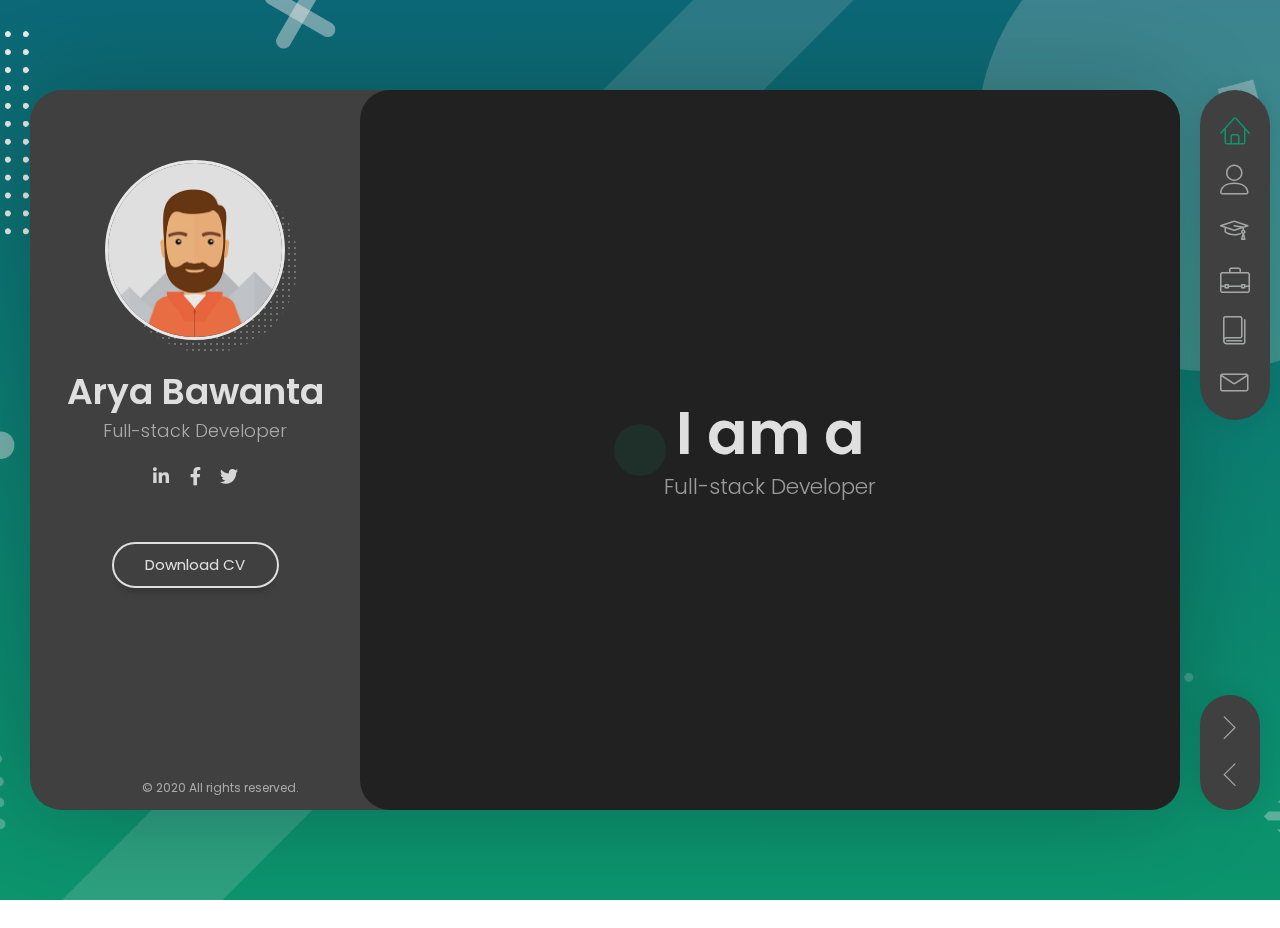
==== index.html @ 4e13429b "Initialize" ====
<!DOCTYPE html>
<html lang="en" class="no-js">
  <head>
    <meta charset="UTF-8" />
    <meta http-equiv="X-UA-Compatible" content="IE=edge"> 
    <title>I Gusti Ngurah Arya Bawanta</title>
    <meta name="viewport" content="width=device-width, initial-scale=1, maximum-scale=1" />
    <meta name="description" content="I Gusti Ngurah Arya Bawanta" />
    <meta name="keywords" content="vcard, resposnive, retina, resume, jquery, css3, bootstrap, Material CV, portfolio" />
    <meta name="author" content="lmpixels" />
    <link rel="shortcut icon" href="favicon.ico">


    <link rel="stylesheet" href="css/reset.css" type="text/css">
    <link rel="stylesheet" href="css/bootstrap-grid.min.css" type="text/css">
    <link rel="stylesheet" href="css/animations.css" type="text/css">
    <link rel="stylesheet" href="css/perfect-scrollbar.css" type="text/css">
    <link rel="stylesheet" href="css/owl.carousel.css" type="text/css">
    <link rel="stylesheet" href="css/magnific-popup.css" type="text/css">
    <link rel="stylesheet" href="css/main.css" type="text/css">
  </head>

  <body>
    <!-- Animated Background -->
    <div class="lm-animated-bg" style="background-image: url(img/main_bg.png);"></div>
    <!-- /Animated Background -->

    <!-- Loading animation -->
    <div class="preloader">
      <div class="preloader-animation">
        <div class="preloader-spinner">
        </div>
      </div>
    </div>
    <!-- /Loading animation -->

    <div class="page">
      <div class="page-content">

          <header id="site_header" class="header mobile-menu-hide">
            <div class="header-content">
              <div class="header-photo">
                <img src="img/main_photo.jpg" alt="Arya Bawanta">
              </div>
              <div class="header-titles">
                <h2>Arya Bawanta</h2>
                <h4>Full-stack Developer</h4>
              </div>
            </div>

            <ul class="main-menu">
              <li class="active">
                <a href="#home" class="nav-anim">
                  <span class="menu-icon lnr lnr-home"></span>
                  <span class="link-text">Home</span>
                </a>
              </li>
              <li>
                <a href="#about-me" class="nav-anim">
                  <span class="menu-icon lnr lnr-user"></span>
                  <span class="link-text">About Me</span>
                </a>
              </li>
              <li>
                <a href="#resume" class="nav-anim">
                  <span class="menu-icon lnr lnr-graduation-hat"></span>
                  <span class="link-text">Resume</span>
                </a>
              </li>
              <li>
                <a href="#portfolio" class="nav-anim">
                  <span class="menu-icon lnr lnr-briefcase"></span>
                  <span class="link-text">Portfolio</span>
                </a>
              </li>
              <li>
                <a href="#blog" class="nav-anim">
                  <span class="menu-icon lnr lnr-book"></span>
                  <span class="link-text">Blog</span>
                </a>
              </li>
              <li>
                <a href="#contact" class="nav-anim">
                  <span class="menu-icon lnr lnr-envelope"></span>
                  <span class="link-text">Contact</span>
                </a>
              </li>
            </ul>

            <div class="social-links">
              <ul>
                <li><a href="#" target="_blank"><i class="fab fa-linkedin-in"></i></a></li>
                <li><a href="#" target="_blank"><i class="fab fa-facebook-f"></i></a></li>
                <li><a href="#" target="_blank"><i class="fab fa-twitter"></i></a></li>
              </ul>
            </div>

            <div class="header-buttons">
              <a href="#" target="_blank" class="btn btn-primary">Download CV</a>
            </div>

            <div class="copyrights">© 2020 All rights reserved.</div>
          </header>

          <!-- Mobile Navigation -->
          <div class="menu-toggle">
            <span></span>
            <span></span>
            <span></span>
          </div>
          <!-- End Mobile Navigation -->

          <!-- Arrows Nav -->
          <div class="lmpixels-arrows-nav">
            <div class="lmpixels-arrow-right"><i class="lnr lnr-chevron-right"></i></div>
            <div class="lmpixels-arrow-left"><i class="lnr lnr-chevron-left"></i></div>
          </div>
          <!-- End Arrows Nav -->

          <div class="content-area">
            <div class="animated-sections">
              <!-- Home Subpage -->
              <section data-id="home" class="animated-section start-page">
                <div class="section-content vcentered">

                    <div class="row">
                      <div class="col-sm-12 col-md-12 col-lg-12">
                        <div class="title-block">
                          <h2>I am a</h2>
                          <div class="owl-carousel text-rotation">  
                            <div class="item">
                              <div class="sp-subtitle">Full-stack Developer</div>
                            </div>      
                            <div class="item">
                              <div class="sp-subtitle">Backend developer</div>
                            </div>
                            <div class="item">
                              <div class="sp-subtitle">Frontend developer</div>
                            </div>
                          </div>
                        </div>
                      </div>
                    </div>

                </div>
              </section>
              <!-- End of Home Subpage -->

              <!-- About Me Subpage -->
              <section data-id="about-me" class="animated-section">
                <div class="section-content">
                  <div class="page-title">
                    <h2>About <span>Me</span></h2>
                  </div>

                  <!-- Personal Information -->
                  <div class="row">
                    <div class="col-xs-12 col-sm-7">
                      <p>I'm the founder of an Indonesia-based software agency, where I lead a team of talented Website developer, iOS app developer and Android app developer. I take a flexible problem-solving approach to every project, and I'm confident that my experience and expertise can help us create a functional and visually appealing design for your website or app.</p>
                    </div>

                    <div class="col-xs-12 col-sm-5">
                      <div class="info-list">
                        <ul>
                          <li>
                            <span class="title">Age</span>
                            <span class="value">28</span>
                          </li>

                          <li>
                            <span class="title">Residence</span>
                            <span class="value">Bali, Indonesia</span>
                          </li>

                          <li>
                            <span class="title">E-mail</span>
                            <span class="value">arya.bawanta@gmail.com</span>
                          </li>

                          <li>
                            <span class="title">Phone</span>
                            <span class="value">+62-821-4079-7362</span>
                          </li>
                        </ul>
                      </div>
                    </div>
                  </div>
                  <!-- End of Personal Information -->

                  <div class="white-space-50"></div>

                  <!-- Services -->
                  <div class="row">
                    <div class="col-xs-12 col-sm-12">
                      <div class="block-title">
                        <h3>What <span>I Do</span></h3>
                      </div>
                    </div>
                  </div>

                  <div class="row">
                    <div class="col-xs-12 col-sm-6">
                      <div class="col-inner">
                        <div class="info-list-w-icon">
                          <div class="info-block-w-icon">
                            <div class="ci-icon">
                              <i class="lnr lnr-laptop-phone"></i>
                            </div><div class="ci-text">
                              <h4>Front-end Development</h4>
                              <p>I design website based on UI/UX standard, using modern design principles and will develop the design using modern javascript frameworks such as React and Vue js.</p>
                            </div>
                          </div>
                          <div class="info-block-w-icon">
                            <div class="ci-icon">
                              <i class="lnr lnr-database"></i>
                            </div>
                            <div class="ci-text">
                              <h4>Back-end Development</h4>
                              <p>I do back-end development such as design and implementing database, creating and integrating API, handle file uploads and many more!</p>
                            </div>
                          </div>
                        </div>
                      </div>
                    </div>

                    <div class="col-xs-12 col-sm-6">
                      <div class="col-inner">
                        <div class="info-list-w-icon">
                          <div class="info-block-w-icon">
                            <div class="ci-icon">
                              <i class="lnr lnr-layers"></i>
                            </div><div class="ci-text">
                              <h4>Project Management</h4>
                              <p>I managed a team of developers which can consist of 3-5 people to make the project run successfully. Some works that I do are creating and managing tasks, testing and make sure the project on the right track.</p>
                            </div>
                          </div>
                          <div class="info-block-w-icon">
                            <div class="ci-icon">
                              <i class="lnr lnr-page-break"></i>
                            </div>
                            <div class="ci-text">
                              <h4>API Integration</h4>
                              <p>I integrate third-party services including payment gateway, storage services, messaging and ticketing services.</p>
                            </div>
                          </div>
                        </div>
                      </div>
                    </div>
                  </div>
                  <!-- End of Services -->

                  <div class="white-space-30"></div>

                  <!-- Testimonials -->
                  <div class="row">
                    <div class="col-xs-12 col-sm-12">
                      <div class="block-title">
                        <h3>Testimonials</h3>
                      </div>
                    </div>
                  </div>

                  <div class="row">
                    <div class="col-xs-12 col-sm-12">
                      <div class="testimonials owl-carousel">
                        <!-- Testimonial 1 -->
                        <div class="testimonial">
                          <div class="img">
                            <img src="img/testimonials/testimonial-1.jpg" alt="Arya Bawanta">
                          </div>
                          <div class="text">
                            <p>Arya understood the brief quickly and delivered what was needed in an economically efficient manner. He was fast, accurate and understanding where I wasn't very clear. Thanks for the great work Arya, I'll be working with you again soon.</p>
                          </div>

                          <div class="author-info">
                            <h4 class="author">Andre J.</h4>
                            <h5 class="company">Fantastic Point of Sales</h5>
                            <div class="icon">
                              <i class="fas fa-quote-right"></i>
                            </div>
                          </div>
                        </div>
                        <!-- End of Testimonial 1 -->

                        <!-- Testimonial 2 -->
                        <div class="testimonial">
                          <div class="img">
                            <img src="img/testimonials/testimonial-2.jpg" alt="Arya Bawanta">
                          </div>
                          <div class="text">
                            <p>Been working with Arya for 2+ years. He is by far one of the best frontend contractor I've hired. He is not afraid to learn and pick up new tools and even branched out into mobile development involving complicated BLE features when it was not his comfort zone.

                              10/10 would hire again.</p>
                          </div>

                          <div class="author-info">
                            <h4 class="author">Douglas S</h4>
                            <h5 class="company">Parkizio Technology LTD</h5>
                            <div class="icon">
                              <i class="fas fa-quote-right"></i>
                            </div>
                          </div>
                        </div>
                        <!-- End of Testimonial 2 -->

                        <!-- Testimonial 3 -->
                        <div class="testimonial">
                          <div class="img">
                            <img src="img/testimonials/testimonial-3.jpg" alt="Arya Bawanta">
                          </div>
                          <div class="text">
                            <p>Arya communicated professionally and adhered to changes promptly.</p>
                          </div>

                          <div class="author-info">
                            <h4 class="author">Sione F</h4>
                            <h5 class="company">NBA Fantasy</h5>
                            <div class="icon">
                              <i class="fas fa-quote-right"></i>
                            </div>
                          </div>
                        </div>
                        <!-- End of Testimonial 3 -->

                        <div class="testimonial">
                          <div class="img">
                            <img src="img/testimonials/testimonial-3.jpg" alt="Arya Bawanta">
                          </div>
                          <div class="text">
                            <p>Arya was a really good communicator. Step by step he asked for my approvals so that we didn't need to back track. This was his first time working on Squarespace and I would have never known he never used it before. He is a fast learner. I even met Arya in person, in Bali, so I can tell you that also as a person, he is a great guy as well.</p>
                          </div>

                          <div class="author-info">
                            <h4 class="author">Sarah P</h4>
                            <h5 class="company"></h5>
                            <div class="icon">
                              <i class="fas fa-quote-right"></i>
                            </div>
                          </div>
                        </div>
                      </div>
                    </div>
                  </div>
                  <!-- End of Testimonials -->

                  <div class="white-space-50"></div>

                  <!-- Clients -->
                  <!-- <div class="row">
                    <div class="col-xs-12 col-sm-12">
                      <div class="block-title">
                        <h3>Cilents</h3>
                      </div>
                    </div>
                  </div>

                  <div class="row">
                    <div class="col-xs-12 col-sm-12">
                      <div class="clients owl-carousel">
                        
                        <div class="client-block">
                          <a href="#" target="_blank" title="Logo">
                            <img src="img/clients/client-1.png" alt="Logo">
                          </a>
                        </div>

                        <div class="client-block">
                          <a href="#" target="_blank" title="Logo">
                            <img src="img/clients/client-2.png" alt="Logo">
                          </a>
                        </div>

                        <div class="client-block">
                          <a href="#" target="_blank" title="Logo">
                            <img src="img/clients/client-3.png" alt="Logo">
                          </a>
                        </div>

                        <div class="client-block">
                          <a href="#" target="_blank" title="Logo">
                            <img src="img/clients/client-4.png" alt="Logo">
                          </a>
                        </div>

                        <div class="client-block">
                          <a href="#" target="_blank" title="Logo">
                            <img src="img/clients/client-5.png" alt="Logo">
                          </a>
                        </div>

                        <div class="client-block">
                          <a href="#" target="_blank" title="Logo">
                            <img src="img/clients/client-6.png" alt="Logo">
                          </a>
                        </div>

                        <div class="client-block">
                          <a href="#" target="_blank" title="Logo">
                            <img src="img/clients/client-7.png" alt="Logo">
                          </a>
                        </div>
  
                      </div>
                    </div>
                  </div>

                  <div class="white-space-50"></div> -->
                  <!-- End of Clients -->

                  <!-- Pricing -->
                  <div class="row">
                    <div class="col-xs-12 col-sm-12">

                      <div class="block-title">
                        <h3>Rate</h3>
                      </div>
                    </div>
                  </div>

                  <div class="row">
                    <div class=" col-xs-12 col-sm-12 ">
                      <div class="fw-pricing clearfix row">
                        
                        <div class="fw-package-wrap col-md-6 ">
                          <div class="fw-package">
                            <div class="fw-heading-row">
                              <span>Hourly</span>
                            </div>
                            
                            <div class="fw-pricing-row">
                              <span>$35</span>
                              <small>per hour</small>
                            </div>
                          </div>
                        </div>
     
                        <div class="fw-package-wrap col-md-6 highlight-col ">
                          <div class="fw-package">
                            <div class="fw-heading-row">
                              <span>Weekly</span>
                            </div>
                            
                            <div class="fw-pricing-row">
                              <span>$1,000</span>
                              <small>per week</small>
                            </div>
                          </div>
                        </div>

                      </div>
                    </div>
                  </div>
                  <!-- End of Pricing -->

                  <div class="white-space-50"></div>

                  <!-- Fun Facts -->
                  <div class="row">
                    <div class="col-xs-12 col-sm-12">

                      <div class="block-title">
                        <h3>Fun <span>Facts</span></h3>
                      </div>
                    </div>
                  </div>

                  <div class="row">
                    <div class="col-xs-12 col-sm-4">
                      <div class="fun-fact gray-default">
                        <i class="lnr lnr-heart"></i>
                        <h4>Happy Clients</h4>
                        <span class="fun-fact-block-value">50+</span>
                        <span class="fun-fact-block-text"></span>
                      </div>
                    </div>

                    <div class="col-xs-12 col-sm-4">
                      <div class="fun-fact gray-default">
                        <i class="lnr lnr-clock"></i>
                        <h4>Working Hours</h4>
                        <span class="fun-fact-block-value">2500+</span>
                        <span class="fun-fact-block-text"></span>
                      </div>
                    </div>

                    <div class="col-xs-12 col-sm-4 ">
                      <div class="fun-fact gray-default">
                        <i class="lnr lnr-star"></i>
                        <h4>Awards Won</h4>
                        <span class="fun-fact-block-value">1</span>
                        <span class="fun-fact-block-text"></span>
                      </div>
                    </div>
                  </div>
                  <!-- End of Fun Facts -->

                </div>
              </section>
              <!-- End of About Me Subpage -->

              <!-- Resume Subpage -->
              <section data-id="resume" class="animated-section">
                <div class="section-content">
                  <div class="page-title">
                    <h2>Resume</h2>
                  </div>

                  <div class="row">
                    <div class="col-xs-12 col-sm-7">

                      <div class="block-title">
                        <h3>Education</h3>
                      </div>
                      
                      <div class="timeline timeline-second-style clearfix">
                        <div class="timeline-item clearfix">
                          <div class="left-part">
                            <h5 class="item-period">2008</h5>
                            <span class="item-company">University of Studies</span>
                          </div>
                          <div class="divider"></div>
                          <div class="right-part">
                            <h4 class="item-title">Frontend Development</h4>
                            <p>Maecenas finibus nec sem ut imperdiet. Ut tincidunt est ac dolor aliquam sodales. Phasellus sed mauris hendrerit, laoreet sem in, lobortis ante.</p>
                          </div>
                        </div>

                        <div class="timeline-item clearfix">
                          <div class="left-part">
                            <h5 class="item-period">2007</h5>
                            <span class="item-company">University of Studies</span>
                          </div>
                          <div class="divider"></div>
                          <div class="right-part">
                            <h4 class="item-title">Graphic Design</h4>
                            <p>Aliquam tincidunt malesuada tortor vitae iaculis. In eu turpis iaculis, feugiat risus quis, aliquet urna. Quisque fringilla mollis risus, eu pulvinar dolor.</p>
                          </div>
                        </div>
                      </div>

                      <div class="white-space-50"></div>

                      <div class="block-title">
                        <h3>Experience</h3>
                      </div>

                      <div class="timeline timeline-second-style clearfix">
                        <div class="timeline-item clearfix">
                          <div class="left-part">
                            <h5 class="item-period">2016 - Current</h5>
                            <span class="item-company">Google</span>
                          </div>
                          <div class="divider"></div>
                          <div class="right-part">
                            <h4 class="item-title">Lead Ui/Ux Designer</h4>
                            <p>Praesent dignissim sollicitudin justo, sed elementum quam lacinia quis. Phasellus eleifend tristique posuere. Sed vitae dui nec magna.</p>
                          </div>
                        </div>

                        <div class="timeline-item clearfix">
                          <div class="left-part">
                            <h5 class="item-period">2013 - 2016</h5>
                            <span class="item-company">Adobe</span>
                          </div>
                          <div class="divider"></div>
                          <div class="right-part">
                            <h4 class="item-title">Senior Ui/Ux Designer</h4>
                            <p>Maecenas tempus faucibus rutrum. Duis eu aliquam urna. Proin vitae nulla tristique, ornare felis id, congue libero. Nam volutpat euismod quam.</p>
                          </div>
                        </div>
                        
                        <div class="timeline-item clearfix">
                          <div class="left-part">
                            <h5 class="item-period">2011 - 2013</h5>
                            <span class="item-company">Google</span>
                          </div>
                          <div class="divider"></div>
                          <div class="right-part">
                            <h4 class="item-title">Junior Ui/Ux Designer</h4>
                            <p>Duis mollis nunc quis quam viverra venenatis. Nulla nulla arcu, congue vitae nunc ac, sodales ultricies diam. Nullam justo leo, tincidunt sit amet.</p>
                          </div>
                        </div>
                      </div>

                    </div>

                    <!-- Skills & Certificates -->
                    <div class="col-xs-12 col-sm-5">
                      <!-- Design Skills -->
                      <div class="block-title">
                        <h3>Design <span>Skills</span></h3>
                      </div>

                      <div class="skills-info skills-second-style">
                        <!-- Skill 1 -->
                        <div class="skill clearfix">
                          <h4>Web Design</h4>
                          <div class="skill-value">95%</div>
                        </div>
                        <div class="skill-container skill-1">
                          <div class="skill-percentage"></div>
                        </div>
                        <!-- End of Skill 1 -->
                        
                        <!-- Skill 2 -->
                        <div class="skill clearfix">
                          <h4>Print Design</h4>
                          <div class="skill-value">65%</div>
                        </div>
                        <div class="skill-container skill-2">
                          <div class="skill-percentage"></div>
                        </div>
                        <!-- End of Skill 2 -->
                        
                        <!-- Skill 3 -->
                        <div class="skill clearfix">
                          <h4>Logo Design</h4>
                          <div class="skill-value">80%</div>
                        </div>
                        <div class="skill-container skill-3">
                          <div class="skill-percentage"></div>
                        </div>
                        <!-- End of Skill 3 -->
                        
                        <!-- Skill 4 -->
                        <div class="skill clearfix">
                          <h4>Graphic Design</h4>
                          <div class="skill-value">90%</div>
                        </div>
                        <div class="skill-container skill-4">
                          <div class="skill-percentage"></div>
                        </div>
                        <!-- End of Skill 4 -->

                      </div>
                      <!-- End of Design Skills -->

                      <div class="white-space-10"></div>

                      <!-- Coding Skills -->
                      <div class="block-title">
                        <h3>Coding <span>Skills</span></h3>
                      </div>

                      <div class="skills-info skills-second-style">
                        <!-- Skill 5 -->
                        <div class="skill clearfix">
                          <h4>JavaScript</h4>
                          <div class="skill-value">95%</div>
                        </div>
                        <div class="skill-container skill-5">
                          <div class="skill-percentage"></div>
                        </div>
                        <!-- End of Skill 5 -->

                        <!-- Skill 6 -->
                        <div class="skill clearfix">
                          <h4>PHP</h4>
                          <div class="skill-value">85%</div>
                        </div>
                        <div class="skill-container skill-6">
                          <div class="skill-percentage"></div>
                        </div>
                        <!-- End of Skill 6 -->
                        
                        <!-- Skill 7 -->
                        <div class="skill clearfix">
                          <h4>HTML/CSS</h4>
                          <div class="skill-value">100%</div>
                        </div>
                        <div class="skill-container skill-7">
                          <div class="skill-percentage"></div>
                        </div>
                        <!-- End of Skill 7 -->
                        
                        <!-- Skill 8 -->
                        <div class="skill clearfix">
                          <h4>Smarty/Twig</h4>
                          <div class="skill-value">75%</div>
                        </div>
                        <div class="skill-container skill-8">
                          <div class="skill-percentage"></div>
                        </div>
                        <!-- End of Skill 8 -->

                        <!-- Skill 9 -->
                        <div class="skill clearfix">
                          <h4>Perl</h4>
                          <div class="skill-value">90%</div>
                        </div>
                        <div class="skill-container skill-9">
                          <div class="skill-percentage"></div>
                        </div>
                        <!-- End of Skill 9 -->
                      </div>
                      <!-- End of Coding Skills -->

                      <div class="white-space-10"></div>

                      <!-- Knowledges -->
                      <div class="block-title">
                        <h3>Knowledges</h3>
                      </div>

                      <ul class="knowledges">
                        <li>Marketing</li>
                        <li>Print</li>
                        <li>Digital Design</li>
                        <li>Social Media</li>
                        <li>Time Management</li>
                        <li>Communication</li>
                        <li>Problem-Solving</li>
                        <li>Social Networking</li>
                        <li>Flexibility</li>
                      </ul>
                      <!-- End of Knowledges -->
                    </div>
                    <!-- End of Skills & Certificates -->
                  </div>

                  <div class="white-space-50"></div>

                  <!-- Certificates -->
                  <div class="row">
                    <div class="col-xs-12 col-sm-12">
                      <div class="block-title">
                        <h3>Certificates</h3>
                      </div>
                    </div>
                  </div>
                  
                  <div class="row">
                    <!-- Certificate 1 -->
                    <div class="col-xs-12 col-sm-6">
                      <div class="certificate-item clearfix">
                        <div class="certi-logo">
                          <img src="img/clients/client-1.png" alt="logo">
                        </div>
                        
                        <div class="certi-content">
                          <div class="certi-title">
                            <h4>Psyhology of Intertnation Design</h4>
                          </div>
                          <div class="certi-id">
                            <span>Membership ID: XXXX</span>
                          </div>
                          <div class="certi-date">
                            <span>19 April 2018</span>
                          </div>
                          <div class="certi-company">
                            <span></span>
                          </div>
                        </div>
                      </div>
                    </div>
                    <!-- End of Certificate 1 -->

                    <!-- Certificate 2 -->
                    <div class="col-xs-12 col-sm-6">
                      <div class="certificate-item clearfix">
                        <div class="certi-logo">
                          <img src="img/clients/client-1.png" alt="logo">
                        </div>
                        
                        <div class="certi-content">
                          <div class="certi-title">
                            <h4>Psyhology of Intertnation Design</h4>
                          </div>
                          <div class="certi-id">
                            <span>Membership ID: XXXX</span>
                          </div>
                          <div class="certi-date">
                            <span>19 April 2018</span>
                          </div>
                          <div class="certi-company">
                            <span></span>
                          </div>
                        </div>
                      </div>
                    </div>
                    <!-- End of Certificate 2 -->

                  </div>
                  <!-- End of Certificates -->
                </div>
              </section>
              <!-- End of Resume Subpage -->

              <!-- Portfolio Subpage -->
              <section data-id="portfolio" class="animated-section">
                <div class="section-content">
                  <div class="page-title">
                    <h2>Portfolio</h2>
                  </div>

                  <div class="row">
                    <div class="col-xs-12 col-sm-12">
                      <!-- Portfolio Content -->
                      <div class="portfolio-content">

                        <ul class="portfolio-filters">
                          <li class="active">
                            <a class="filter btn btn-sm btn-link" data-group="category_all">All</a>
                          </li>
                          <li>
                            <a class="filter btn btn-sm btn-link" data-group="category_detailed">Detailed</a>
                          </li>
                          <li>
                            <a class="filter btn btn-sm btn-link" data-group="category_mockups">Mockups</a>
                          </li>
                          <li>
                            <a class="filter btn btn-sm btn-link" data-group="category_soundcloud">SoundCloud</a>
                          </li>
                          <li>
                            <a class="filter btn btn-sm btn-link" data-group="category_vimeo-videos">Vimeo Videos</a>
                          </li>
                          <li>
                            <a class="filter btn btn-sm btn-link" data-group="category_youtube-videos">YouTube Videos</a>
                          </li>
                        </ul>

                        <!-- Portfolio Grid -->
                        <div class="portfolio-grid three-columns">
                          
                          <figure class="item lbaudio" data-groups='["category_all", "category_soundcloud"]'>
                            <div class="portfolio-item-img">
                              <img src="img/portfolio/1.jpg" alt="SoundCloud Audio" title="" />
                              <a href="https://w.soundcloud.com/player/?url=https%3A//api.soundcloud.com/tracks/221650664&#038;color=%23ff5500&#038;auto_play=false&#038;hide_related=false&#038;show_comments=true&#038;show_user=true&#038;show_reposts=false&#038;show_teaser=true&#038;visual=true" class="lightbox mfp-iframe" title="SoundCloud Audio"></a>
                            </div>

                            <i class="fa fa-volume-up"></i>
                            <h4 class="name">SoundCloud Audio</h4>
                            <span class="category">SoundCloud</span>
                          </figure>

                          <figure class="item standard" data-groups='["category_all", "category_detailed"]'>
                            <div class="portfolio-item-img">
                              <img src="img/portfolio/2.jpg" alt="Media Project 2" title="" />
                              <a href="portfolio-1.html" class="ajax-page-load"></a>
                            </div>

                            <i class="far fa-file-alt"></i>
                            <h4 class="name">Detailed Project 2</h4>
                            <span class="category">Detailed</span>
                          </figure>

                          <figure class="item lbvideo" data-groups='["category_all", "category_vimeo-videos"]'>
                            <div class="portfolio-item-img">
                              <img src="img/portfolio/3.jpg" alt="Vimeo Video 1" title="" />
                              <a href="https://player.vimeo.com/video/158284739" class="lightbox mfp-iframe" title="Vimeo Video 1"></a>
                            </div>

                            <i class="fas fa-video"></i>
                            <h4 class="name">Vimeo Video 1</h4>
                            <span class="category">Vimeo Videos</span>
                          </figure>

                          <figure class="item standard" data-groups='["category_all", "category_detailed"]'>
                            <div class="portfolio-item-img">
                              <img src="img/portfolio/4.jpg" alt="Media Project 1" title="" />
                              <a href="portfolio-1.html" class="ajax-page-load"></a>
                            </div>

                            <i class="far fa-file-alt"></i>
                            <h4 class="name">Detailed Project 1</h4>
                            <span class="category">Detailed</span>
                          </figure>

                          <figure class="item lbimage" data-groups='["category_all", "category_mockups"]'>
                            <div class="portfolio-item-img">
                              <img src="img/portfolio/5.jpg" alt="Mockup Design 1" title="" />
                              <a class="lightbox" title="Mockup Design 1" href="img/portfolio/full/5.jpg"></a>
                            </div>

                            <i class="far fa-image"></i>
                            <h4 class="name">Mockup Design 1</h4>
                            <span class="category">Mockups</span>
                          </figure>

                          <figure class="item lbvideo" data-groups='["category_all", "category_youtube-videos"]'>
                            <div class="portfolio-item-img">
                              <img src="img/portfolio/6.jpg" alt="YouTube Video 1" title="" />
                              <a href="https://www.youtube.com/embed/bg0gv2YpIok" class="lightbox mfp-iframe" title="YouTube Video 1"></a>
                            </div>

                            <i class="fas fa-video"></i>
                            <h4 class="name">YouTube Video 1</h4>
                            <span class="category">YouTube Videos</span>
                          </figure>
                        </div>
                      </div>
                      <!-- End of Portfolio Content -->
                    </div>
                  </div>
                </div>
              </section>
              <!-- End of Portfolio Subpage -->

              <!-- Blog Subpage -->
              <section data-id="blog" class="animated-section">
                <div class="section-content">
                  <div class="page-title">
                    <h2>Blog</h2>
                  </div>

                  <div class="row">
                    <div class="col-xs-12 col-sm-12">
                      <div class="blog-masonry two-columns clearfix">
                        
                        <!-- Blog Post 1 -->
                        <div class="item post-1">
                          <div class="blog-card">
                            <div class="media-block">
                              <div class="category">
                                <a href="#" title="View all posts in Design">Design</a>
                              </div>
                              <a href="blog-post-1.html">
                                <img src="img/blog/blog_post_1.jpg" class="size-blog-masonry-image-two-c" alt="Why I Switched to Sketch For UI Design" title="" />
                                <div class="mask"></div>
                              </a>
                            </div>
                            <div class="post-info">
                              <div class="post-date">05 Mar 2020</div>
                              <a href="blog-post-1.html">
                                <h4 class="blog-item-title">Why I Switched to Sketch For UI Design</h4>
                              </a>
                            </div>
                          </div>
                        </div>
                        <!-- End of Blog Post 1 -->

                        <!-- Blog Post 2 -->
                        <div class="item post-2">
                          <div class="blog-card">
                            <div class="media-block">
                              <div class="category">
                                <a href="#" title="View all posts in UI">UI</a>
                              </div>
                              <a href="blog-post-1.html">
                                <img src="img/blog/blog_post_2.jpg" class="size-blog-masonry-image-two-c" alt="Best Practices for Animated Progress Indicators" title="" />
                                <div class="mask"></div>
                              </a>
                            </div>
                            <div class="post-info">
                              <div class="post-date">23 Feb 2020</div>
                              <a href="blog-post-1.html">
                                <h4 class="blog-item-title">Best Practices for Animated Progress Indicators</h4>
                              </a>
                            </div>
                          </div>
                        </div>
                        <!-- End of Blog Post 2 -->

                        <!-- Blog Post 3 -->
                        <div class="item post-1">
                          <div class="blog-card">
                            <div class="media-block">
                              <div class="category">
                                <a href="#" title="View all posts in Design">Design</a>
                              </div>
                              <a href="blog-post-1.html">
                                <img src="img/blog/blog_post_3.jpg" class="size-blog-masonry-image-two-c" alt="Designing the Perfect Feature Comparison Table" title="" />
                                <div class="mask"></div>
                              </a>
                            </div>
                            <div class="post-info">
                              <div class="post-date">06 Feb 2020</div>
                              <a href="blog-post-1.html">
                                <h4 class="blog-item-title">Designing the Perfect Feature Comparison Table</h4>
                              </a>
                            </div>
                          </div>
                        </div>
                        <!-- End of Blog Post 3 -->

                        <!-- Blog Post 4 -->
                        <div class="item post-2">
                          <div class="blog-card">
                            <div class="media-block">
                              <div class="category">
                                <a href="#" title="View all posts in E-Commerce">UI</a>
                              </div>
                              <a href="blog-post-1.html">
                                <img src="img/blog/blog_post_4.jpg" class="size-blog-masonry-image-two-c" alt="An Overview of E-Commerce Platforms" title="" />
                                <div class="mask"></div>
                              </a>
                            </div>
                            <div class="post-info">
                              <div class="post-date">07 Jan 2020</div>
                              <a href="blog-post-1.html">
                                <h4 class="blog-item-title">An Overview of E-Commerce Platforms</h4>
                              </a>
                            </div>
                          </div>
                        </div>
                        <!-- End of Blog Post 4 -->
                      </div>
                    </div>
                  </div>
                </div>


              </section>
              <!-- End of Blog Subpage -->

              <!-- Contact Subpage -->
              <section data-id="contact" class="animated-section">
                <div class="section-content">
                  <div class="page-title">
                    <h2>Contact</h2>
                  </div>
                  <div class="row">
                    <!-- Contact Form -->
                    <div class="col-xs-12 col-sm-12">
                      <div class="lmpixels-map">
                        <iframe frameborder="0" scrolling="no" marginheight="0" marginwidth="0"></iframe>
                      </div>
                    </div>
                    <!-- End of Contact Form -->
                  </div>
                  <div class="row">
                    
                    <!-- Contact Info -->
                    <div class="col-xs-12 col-sm-6">
                      <div class="lm-info-block gray-default">
                        <i class="lnr lnr-map-marker"></i>
                        <h4>Denpasar, Bali</h4>
                        <span class="lm-info-block-value"></span>
                        <span class="lm-info-block-text"></span>
                      </div>
                    </div>
                    <div class="col-xs-12 col-sm-6">
                      <div class="lm-info-block gray-default">
                        <i class="lnr lnr-phone-handset"></i>
                        <h4>+62-821-4079-7362</h4>
                        <span class="lm-info-block-value"></span>
                        <span class="lm-info-block-text"></span>
                      </div>
                    </div>
                  </div>
                  <div class="row">  
                    <div class="col-xs-12 col-sm-6">
                      <div class="lm-info-block gray-default">
                        <i class="lnr lnr-envelope"></i>
                        <h4>arya.bawanta@gmail.com</h4>
                        <span class="lm-info-block-value"></span>
                        <span class="lm-info-block-text"></span>
                      </div>
                    </div>

                    <div class="col-xs-12 col-sm-6">
                      <div class="lm-info-block gray-default">
                        <i class="lnr lnr-checkmark-circle"></i>
                        <h4>Freelance Available</h4>
                        <span class="lm-info-block-value"></span>
                        <span class="lm-info-block-text"></span>
                      </div>
                    </div>
                    <!-- End of Contact Info -->

                  </div>
                </div>
              </section>
              <!-- End of Contact Subpage -->
            </div>
          </div>

      </div>
    </div>

    <script src="js/jquery.min.js"></script>
    <script src="js/modernizr.custom.js"></script>
    <script src="js/animating.js"></script>

    <script src="js/imagesloaded.pkgd.min.js"></script>
    <script src='https://www.google.com/recaptcha/api.js'></script>

    <script src='js/perfect-scrollbar.min.js'></script>
    <script src='js/jquery.shuffle.min.js'></script>
    <script src='js/masonry.pkgd.min.js'></script>
    <script src='js/owl.carousel.min.js'></script>
    <script src="js/jquery.magnific-popup.min.js"></script>

    <script src="js/validator.js"></script>
    <script src="js/main.js"></script>
  </body>
</html>
---- css/animations.css ----
/* animation sets */

/* move from / to  */

.animated-section-moveToLeft {
	-webkit-animation: moveToLeft .6s ease both;
	animation: moveToLeft .6s ease both;
}

.animated-section-moveFromLeft {
	-webkit-animation: moveFromLeft .6s ease both;
	animation: moveFromLeft .6s ease both;
}

.animated-section-moveToRight {
	-webkit-animation: moveToRight .6s ease both;
	animation: moveToRight .6s ease both;
}

.animated-section-moveFromRight {
	-webkit-animation: moveFromRight .6s ease both;
	animation: moveFromRight .6s ease both;
}

.animated-section-moveToTop {
	-webkit-animation: moveToTop .6s ease both;
	animation: moveToTop .6s ease both;
}

.animated-section-moveFromTop {
	-webkit-animation: moveFromTop .6s ease both;
	animation: moveFromTop .6s ease both;
}

.animated-section-moveToBottom {
	-webkit-animation: moveToBottom .6s ease both;
	animation: moveToBottom .6s ease both;
}

.animated-section-moveFromBottom {
	-webkit-animation: moveFromBottom .6s ease both;
	animation: moveFromBottom .6s ease both;
}

/* fade */

.animated-section-fade {
	-webkit-animation: fade .7s ease both;
	animation: fade .7s ease both;
}

/* move from / to and fade */

.animated-section-moveToLeftFade {
	-webkit-animation: moveToLeftFade .7s ease both;
	animation: moveToLeftFade .7s ease both;
}

.animated-section-moveFromLeftFade {
	-webkit-animation: moveFromLeftFade .7s ease both;
	animation: moveFromLeftFade .7s ease both;
}

.animated-section-moveToRightFade {
	-webkit-animation: moveToRightFade .7s ease both;
	animation: moveToRightFade .7s ease both;
}

.animated-section-moveFromRightFade {
	-webkit-animation: moveFromRightFade .7s ease both;
	animation: moveFromRightFade .7s ease both;
}

.animated-section-moveToTopFade {
	-webkit-animation: moveToTopFade .7s ease both;
	animation: moveToTopFade .7s ease both;
}

.animated-section-moveFromTopFade {
	-webkit-animation: moveFromTopFade .7s ease both;
	animation: moveFromTopFade .7s ease both;
}

.animated-section-moveToBottomFade {
	-webkit-animation: moveToBottomFade .7s ease both;
	animation: moveToBottomFade .7s ease both;
}

.animated-section-moveFromBottomFade {
	-webkit-animation: moveFromBottomFade .7s ease both;
	animation: moveFromBottomFade .7s ease both;
}

/* move to with different easing */

.animated-section-moveToLeftEasing {
	-webkit-animation: moveToLeft .7s ease-in-out both;
	animation: moveToLeft .7s ease-in-out both;
}
.animated-section-moveToRightEasing {
	-webkit-animation: moveToRight .7s ease-in-out both;
	animation: moveToRight .7s ease-in-out both;
}
.animated-section-moveToTopEasing {
	-webkit-animation: moveToTop .7s ease-in-out both;
	animation: moveToTop .7s ease-in-out both;
}
.animated-section-moveToBottomEasing {
	-webkit-animation: moveToBottom .7s ease-in-out both;
	animation: moveToBottom .7s ease-in-out both;
}

/********************************* keyframes **************************************/

/* move from / to  */

@-webkit-keyframes moveToLeft {
	from { }
	to { -webkit-transform: translateX(-100%); }
}
@keyframes moveToLeft {
	from { }
	to { -webkit-transform: translateX(-100%); transform: translateX(-100%); }
}

@-webkit-keyframes moveFromLeft {
	from { -webkit-transform: translateX(-100%); }
}
@keyframes moveFromLeft {
	from { -webkit-transform: translateX(-100%); transform: translateX(-100%); }
}

@-webkit-keyframes moveToRight { 
	from { }
	to { -webkit-transform: translateX(100%); }
}
@keyframes moveToRight { 
	from { }
	to { -webkit-transform: translateX(100%); transform: translateX(100%); }
}

@-webkit-keyframes moveFromRight {
	from { -webkit-transform: translateX(100%); }
}
@keyframes moveFromRight {
	from { -webkit-transform: translateX(100%); transform: translateX(100%); }
}

@-webkit-keyframes moveToTop {
	from { }
	to { -webkit-transform: translateY(-100%); }
}
@keyframes moveToTop {
	from { }
	to { -webkit-transform: translateY(-100%); transform: translateY(-100%); }
}

@-webkit-keyframes moveFromTop {
	from { -webkit-transform: translateY(-100%); }
}
@keyframes moveFromTop {
	from { -webkit-transform: translateY(-100%); transform: translateY(-100%); }
}

@-webkit-keyframes moveToBottom {
	from { }
	to { -webkit-transform: translateY(100%); }
}
@keyframes moveToBottom {
	from { }
	to { -webkit-transform: translateY(100%); transform: translateY(100%); }
}

@-webkit-keyframes moveFromBottom {
	from { -webkit-transform: translateY(100%); }
}
@keyframes moveFromBottom {
	from { -webkit-transform: translateY(100%); transform: translateY(100%); }
}

/* fade */

@-webkit-keyframes fade {
	from { }
	to { opacity: 0.3; }
}
@keyframes fade {
	from { }
	to { opacity: 0.3; }
}

/* move from / to and fade */

@-webkit-keyframes moveToLeftFade {
	from { }
	to { opacity: 0.3; -webkit-transform: translateX(-100%); }
}
@keyframes moveToLeftFade {
	from { }
	to { opacity: 0.3; -webkit-transform: translateX(-100%); transform: translateX(-100%); }
}

@-webkit-keyframes moveFromLeftFade {
	from { opacity: 0.3; -webkit-transform: translateX(-100%); }
}
@keyframes moveFromLeftFade {
	from { opacity: 0.3; -webkit-transform: translateX(-100%); transform: translateX(-100%); }
}

@-webkit-keyframes moveToRightFade {
	from { }
	to { opacity: 0.3; -webkit-transform: translateX(100%); }
}
@keyframes moveToRightFade {
	from { }
	to { opacity: 0.3; -webkit-transform: translateX(100%); transform: translateX(100%); }
}

@-webkit-keyframes moveFromRightFade {
	from { opacity: 0.3; -webkit-transform: translateX(100%); }
}
@keyframes moveFromRightFade {
	from { opacity: 0.3; -webkit-transform: translateX(100%); transform: translateX(100%); }
}

@-webkit-keyframes moveToTopFade {
	from { }
	to { opacity: 0.3; -webkit-transform: translateY(-100%); }
}
@keyframes moveToTopFade {
	from { }
	to { opacity: 0.3; -webkit-transform: translateY(-100%); transform: translateY(-100%); }
}

@-webkit-keyframes moveFromTopFade {
	from { opacity: 0.3; -webkit-transform: translateY(-100%); }
}
@keyframes moveFromTopFade {
	from { opacity: 0.3; -webkit-transform: translateY(-100%); transform: translateY(-100%); }
}

@-webkit-keyframes moveToBottomFade {
	from { }
	to { opacity: 0.3; -webkit-transform: translateY(100%); }
}
@keyframes moveToBottomFade {
	from { }
	to { opacity: 0.3; -webkit-transform: translateY(100%); transform: translateY(100%); }
}

@-webkit-keyframes moveFromBottomFade {
	from { opacity: 0.3; -webkit-transform: translateY(100%); }
}
@keyframes moveFromBottomFade {
	from { opacity: 0.3; -webkit-transform: translateY(100%); transform: translateY(100%); }
}

/* scale and fade */

.animated-section-scaleDown {
	-webkit-animation: scaleDown .7s ease both;
	animation: scaleDown .7s ease both;
}

.animated-section-scaleUp {
	-webkit-animation: scaleUp .7s ease both;
	animation: scaleUp .7s ease both;
}

.animated-section-scaleUpDown {
	-webkit-animation: scaleUpDown .5s ease both;
	animation: scaleUpDown .5s ease both;
}

.animated-section-scaleDownUp {
	-webkit-animation: scaleDownUp .5s ease both;
	animation: scaleDownUp .5s ease both;
}

.animated-section-scaleDownCenter {
	-webkit-animation: scaleDownCenter .4s ease-in both;
	animation: scaleDownCenter .4s ease-in both;
}

.animated-section-scaleUpCenter {
	-webkit-animation: scaleUpCenter .4s ease-out both;
	animation: scaleUpCenter .4s ease-out both;
}

/********************************* keyframes **************************************/

/* scale and fade */

@-webkit-keyframes scaleDown {
	from { }
	to { opacity: 0; -webkit-transform: scale(.8); }
}
@keyframes scaleDown {
	from { }
	to { opacity: 0; -webkit-transform: scale(.8); transform: scale(.8); }
}

@-webkit-keyframes scaleUp {
	from { opacity: 0; -webkit-transform: scale(.8); }
}
@keyframes scaleUp {
	from { opacity: 0; -webkit-transform: scale(.8); transform: scale(.8); }
}

@-webkit-keyframes scaleUpDown {
	from { opacity: 0; -webkit-transform: scale(1.2); }
}
@keyframes scaleUpDown {
	from { opacity: 0; -webkit-transform: scale(1.2); transform: scale(1.2); }
}

@-webkit-keyframes scaleDownUp {
	from { }
	to { opacity: 0; -webkit-transform: scale(1.2); }
}
@keyframes scaleDownUp {
	from { }
	to { opacity: 0; -webkit-transform: scale(1.2); transform: scale(1.2); }
}

@-webkit-keyframes scaleDownCenter {
	from { }
	to { opacity: 0; -webkit-transform: scale(.7); }
}
@keyframes scaleDownCenter {
	from { }
	to { opacity: 0; -webkit-transform: scale(.7); transform: scale(.7); }
}

@-webkit-keyframes scaleUpCenter {
	from { opacity: 0; -webkit-transform: scale(.7); }
}
@keyframes scaleUpCenter {
	from { opacity: 0; -webkit-transform: scale(.7); transform: scale(.7); }
}

/* rotate sides first and scale */

.animated-section-rotateRightSideFirst {
	-webkit-transform-origin: 0% 50%;
	transform-origin: 0% 50%;
	-webkit-animation: rotateRightSideFirst .8s both ease-in;
	animation: rotateRightSideFirst .8s both ease-in;
}
.animated-section-rotateLeftSideFirst {
	-webkit-transform-origin: 100% 50%;
	transform-origin: 100% 50%;
	-webkit-animation: rotateLeftSideFirst .8s both ease-in;
	animation: rotateLeftSideFirst .8s both ease-in;
}
.animated-section-rotateTopSideFirst {
	-webkit-transform-origin: 50% 100%;
	transform-origin: 50% 100%;
	-webkit-animation: rotateTopSideFirst .8s both ease-in;
	animation: rotateTopSideFirst .8s both ease-in;
}
.animated-section-rotateBottomSideFirst {
	-webkit-transform-origin: 50% 0%;
	transform-origin: 50% 0%;
	-webkit-animation: rotateBottomSideFirst .8s both ease-in;
	animation: rotateBottomSideFirst .8s both ease-in;
}

/* flip */

.animated-section-flipOutRight {
	-webkit-transform-origin: 50% 50%;
	transform-origin: 50% 50%;
	-webkit-animation: flipOutRight .5s both ease-in;
	animation: flipOutRight .5s both ease-in;
}
.animated-section-flipInLeft {
	-webkit-transform-origin: 50% 50%;
	transform-origin: 50% 50%;
	-webkit-animation: flipInLeft .5s both ease-out;
	animation: flipInLeft .5s both ease-out;
}
.animated-section-flipOutLeft {
	-webkit-transform-origin: 50% 50%;
	transform-origin: 50% 50%;
	-webkit-animation: flipOutLeft .5s both ease-in;
	animation: flipOutLeft .5s both ease-in;
}
.animated-section-flipInRight {
	-webkit-transform-origin: 50% 50%;
	transform-origin: 50% 50%;
	-webkit-animation: flipInRight .5s both ease-out;
	animation: flipInRight .5s both ease-out;
}
.animated-section-flipOutTop {
	-webkit-transform-origin: 50% 50%;
	transform-origin: 50% 50%;
	-webkit-animation: flipOutTop .5s both ease-in;
	animation: flipOutTop .5s both ease-in;
}
.animated-section-flipInBottom {
	-webkit-transform-origin: 50% 50%;
	transform-origin: 50% 50%;
	-webkit-animation: flipInBottom .5s both ease-out;
	animation: flipInBottom .5s both ease-out;
}
.animated-section-flipOutBottom {
	-webkit-transform-origin: 50% 50%;
	transform-origin: 50% 50%;
	-webkit-animation: flipOutBottom .5s both ease-in;
	animation: flipOutBottom .5s both ease-in;
}
.animated-section-flipInTop {
	-webkit-transform-origin: 50% 50%;
	transform-origin: 50% 50%;
	-webkit-animation: flipInTop .5s both ease-out;
	animation: flipInTop .5s both ease-out;
}

/* rotate fall */

.animated-section-rotateFall {
	-webkit-transform-origin: 0% 0%;
	transform-origin: 0% 0%;
	-webkit-animation: rotateFall 1s both ease-in;
	animation: rotateFall 1s both ease-in;
}

/* rotate newspaper */
.animated-section-rotateOutNewspaper {
	-webkit-transform-origin: 50% 50%;
	transform-origin: 50% 50%;
	-webkit-animation: rotateOutNewspaper .5s both ease-in;
	animation: rotateOutNewspaper .5s both ease-in;
}
.animated-section-rotateInNewspaper {
	-webkit-transform-origin: 50% 50%;
	transform-origin: 50% 50%;
	-webkit-animation: rotateInNewspaper .5s both ease-out;
	animation: rotateInNewspaper .5s both ease-out;
}

/* push */
.animated-section-rotatePushLeft {
	-webkit-transform-origin: 0% 50%;
	transform-origin: 0% 50%;
	-webkit-animation: rotatePushLeft .8s both ease;
	animation: rotatePushLeft .8s both ease;
}
.animated-section-rotatePushRight {
	-webkit-transform-origin: 100% 50%;
	transform-origin: 100% 50%;
	-webkit-animation: rotatePushRight .8s both ease;
	animation: rotatePushRight .8s both ease;
}
.animated-section-rotatePushTop {
	-webkit-transform-origin: 50% 0%;
	transform-origin: 50% 0%;
	-webkit-animation: rotatePushTop .8s both ease;
	animation: rotatePushTop .8s both ease;
}
.animated-section-rotatePushBottom {
	-webkit-transform-origin: 50% 100%;
	transform-origin: 50% 100%;
	-webkit-animation: rotatePushBottom .8s both ease;
	animation: rotatePushBottom .8s both ease;
}

/* pull */
.animated-section-rotatePullRight {
	-webkit-transform-origin: 100% 50%;
	transform-origin: 100% 50%;
	-webkit-animation: rotatePullRight .5s both ease;
	animation: rotatePullRight .5s both ease;
}
.animated-section-rotatePullLeft {
	-webkit-transform-origin: 0% 50%;
	transform-origin: 0% 50%;
	-webkit-animation: rotatePullLeft .5s both ease;
	animation: rotatePullLeft .5s both ease;
}
.animated-section-rotatePullTop {
	-webkit-transform-origin: 50% 0%;
	transform-origin: 50% 0%;
	-webkit-animation: rotatePullTop .5s both ease;
	animation: rotatePullTop .5s both ease;
}
.animated-section-rotatePullBottom {
	-webkit-transform-origin: 50% 100%;
	transform-origin: 50% 100%;
	-webkit-animation: rotatePullBottom .5s both ease;
	animation: rotatePullBottom .5s both ease;
}

/* fold */
.animated-section-rotateFoldRight {
	-webkit-transform-origin: 0% 50%;
	transform-origin: 0% 50%;
	-webkit-animation: rotateFoldRight .7s both ease;
	animation: rotateFoldRight .7s both ease;
}
.animated-section-rotateFoldLeft {
	-webkit-transform-origin: 100% 50%;
	transform-origin: 100% 50%;
	-webkit-animation: rotateFoldLeft .7s both ease;
	animation: rotateFoldLeft .7s both ease;
}
.animated-section-rotateFoldTop {
	-webkit-transform-origin: 50% 100%;
	transform-origin: 50% 100%;
	-webkit-animation: rotateFoldTop .7s both ease;
	animation: rotateFoldTop .7s both ease;
}
.animated-section-rotateFoldBottom {
	-webkit-transform-origin: 50% 0%;
	transform-origin: 50% 0%;
	-webkit-animation: rotateFoldBottom .7s both ease;
	animation: rotateFoldBottom .7s both ease;
}

/* unfold */
.animated-section-rotateUnfoldLeft {
	-webkit-transform-origin: 100% 50%;
	transform-origin: 100% 50%;
	-webkit-animation: rotateUnfoldLeft .7s both ease;
	animation: rotateUnfoldLeft .7s both ease;
}
.animated-section-rotateUnfoldRight {
	-webkit-transform-origin: 0% 50%;
	transform-origin: 0% 50%;
	-webkit-animation: rotateUnfoldRight .7s both ease;
	animation: rotateUnfoldRight .7s both ease;
}
.animated-section-rotateUnfoldTop {
	-webkit-transform-origin: 50% 100%;
	transform-origin: 50% 100%;
	-webkit-animation: rotateUnfoldTop .7s both ease;
	animation: rotateUnfoldTop .7s both ease;
}
.animated-section-rotateUnfoldBottom {
	-webkit-transform-origin: 50% 0%;
	transform-origin: 50% 0%;
	-webkit-animation: rotateUnfoldBottom .7s both ease;
	animation: rotateUnfoldBottom .7s both ease;
}

/* room walls */
.animated-section-rotateRoomLeftOut {
	-webkit-transform-origin: 100% 50%;
	transform-origin: 100% 50%;
	-webkit-animation: rotateRoomLeftOut .8s both ease;
	animation: rotateRoomLeftOut .8s both ease;
}
.animated-section-rotateRoomLeftIn {
	-webkit-transform-origin: 0% 50%;
	transform-origin: 0% 50%;
	-webkit-animation: rotateRoomLeftIn .8s both ease;
	animation: rotateRoomLeftIn .8s both ease;
}
.animated-section-rotateRoomRightOut {
	-webkit-transform-origin: 0% 50%;
	transform-origin: 0% 50%;
	-webkit-animation: rotateRoomRightOut .8s both ease;
	animation: rotateRoomRightOut .8s both ease;
}
.animated-section-rotateRoomRightIn {
	-webkit-transform-origin: 100% 50%;
	transform-origin: 100% 50%;
	-webkit-animation: rotateRoomRightIn .8s both ease;
	animation: rotateRoomRightIn .8s both ease;
}
.animated-section-rotateRoomTopOut {
	-webkit-transform-origin: 50% 100%;
	transform-origin: 50% 100%;
	-webkit-animation: rotateRoomTopOut .8s both ease;
	animation: rotateRoomTopOut .8s both ease;
}
.animated-section-rotateRoomTopIn {
	-webkit-transform-origin: 50% 0%;
	transform-origin: 50% 0%;
	-webkit-animation: rotateRoomTopIn .8s both ease;
	animation: rotateRoomTopIn .8s both ease;
}
.animated-section-rotateRoomBottomOut {
	-webkit-transform-origin: 50% 0%;
	transform-origin: 50% 0%;
	-webkit-animation: rotateRoomBottomOut .8s both ease;
	animation: rotateRoomBottomOut .8s both ease;
}
.animated-section-rotateRoomBottomIn {
	-webkit-transform-origin: 50% 100%;
	transform-origin: 50% 100%;
	-webkit-animation: rotateRoomBottomIn .8s both ease;
	animation: rotateRoomBottomIn .8s both ease;
}

/* cube */
.animated-section-rotateCubeLeftOut {
	-webkit-transform-origin: 100% 50%;
	transform-origin: 100% 50%;
	-webkit-animation: rotateCubeLeftOut .6s both ease-in;
	animation: rotateCubeLeftOut .6s both ease-in;
}
.animated-section-rotateCubeLeftIn {
	-webkit-transform-origin: 0% 50%;
	transform-origin: 0% 50%;
	-webkit-animation: rotateCubeLeftIn .6s both ease-in;
	animation: rotateCubeLeftIn .6s both ease-in;
}
.animated-section-rotateCubeRightOut {
	-webkit-transform-origin: 0% 50%;
	transform-origin: 0% 50%;
	-webkit-animation: rotateCubeRightOut .6s both ease-in;
	animation: rotateCubeRightOut .6s both ease-in;
}
.animated-section-rotateCubeRightIn {
	-webkit-transform-origin: 100% 50%;
	transform-origin: 100% 50%;
	-webkit-animation: rotateCubeRightIn .6s both ease-in;
	animation: rotateCubeRightIn .6s both ease-in;
}
.animated-section-rotateCubeTopOut {
	-webkit-transform-origin: 50% 100%;
	transform-origin: 50% 100%;
	-webkit-animation: rotateCubeTopOut .6s both ease-in;
	animation: rotateCubeTopOut .6s both ease-in;
}
.animated-section-rotateCubeTopIn {
	-webkit-transform-origin: 50% 0%;
	transform-origin: 50% 0%;
	-webkit-animation: rotateCubeTopIn .6s both ease-in;
	animation: rotateCubeTopIn .6s both ease-in;
}
.animated-section-rotateCubeBottomOut {
	-webkit-transform-origin: 50% 0%;
	transform-origin: 50% 0%;
	-webkit-animation: rotateCubeBottomOut .6s both ease-in;
	animation: rotateCubeBottomOut .6s both ease-in;
}
.animated-section-rotateCubeBottomIn {
	-webkit-transform-origin: 50% 100%;
	transform-origin: 50% 100%;
	-webkit-animation: rotateCubeBottomIn .6s both ease-in;
	animation: rotateCubeBottomIn .6s both ease-in;
}

/* carousel */
.animated-section-rotateCarouselLeftOut {
	-webkit-transform-origin: 100% 50%;
	transform-origin: 100% 50%;
	-webkit-animation: rotateCarouselLeftOut .8s both ease;
	animation: rotateCarouselLeftOut .8s both ease;
}
.animated-section-rotateCarouselLeftIn {
	-webkit-transform-origin: 0% 50%;
	transform-origin: 0% 50%;
	-webkit-animation: rotateCarouselLeftIn .8s both ease;
	animation: rotateCarouselLeftIn .8s both ease;
}
.animated-section-rotateCarouselRightOut {
	-webkit-transform-origin: 0% 50%;
	transform-origin: 0% 50%;
	-webkit-animation: rotateCarouselRightOut .8s both ease;
	animation: rotateCarouselRightOut .8s both ease;
}
.animated-section-rotateCarouselRightIn {
	-webkit-transform-origin: 100% 50%;
	transform-origin: 100% 50%;
	-webkit-animation: rotateCarouselRightIn .8s both ease;
	animation: rotateCarouselRightIn .8s both ease;
}
.animated-section-rotateCarouselTopOut {
	-webkit-transform-origin: 50% 100%;
	transform-origin: 50% 100%;
	-webkit-animation: rotateCarouselTopOut .8s both ease;
	animation: rotateCarouselTopOut .8s both ease;
}
.animated-section-rotateCarouselTopIn {
	-webkit-transform-origin: 50% 0%;
	transform-origin: 50% 0%;
	-webkit-animation: rotateCarouselTopIn .8s both ease;
	animation: rotateCarouselTopIn .8s both ease;
}
.animated-section-rotateCarouselBottomOut {
	-webkit-transform-origin: 50% 0%;
	transform-origin: 50% 0%;
	-webkit-animation: rotateCarouselBottomOut .8s both ease;
	animation: rotateCarouselBottomOut .8s both ease;
}
.animated-section-rotateCarouselBottomIn {
	-webkit-transform-origin: 50% 100%;
	transform-origin: 50% 100%;
	-webkit-animation: rotateCarouselBottomIn .8s both ease;
	animation: rotateCarouselBottomIn .8s both ease;
}

/* sides */
.animated-section-rotateSidesOut {
	-webkit-transform-origin: -50% 50%;
	transform-origin: -50% 50%;
	-webkit-animation: rotateSidesOut .5s both ease-in;
	animation: rotateSidesOut .5s both ease-in;
}
.animated-section-rotateSidesIn {
	-webkit-transform-origin: 150% 50%;
	transform-origin: 150% 50%;
	-webkit-animation: rotateSidesIn .5s both ease-out;
	animation: rotateSidesIn .5s both ease-out;
}

/* slide */
.animated-section-rotateSlideOut {
	-webkit-animation: rotateSlideOut 1s both ease;
	animation: rotateSlideOut 1s both ease;
}
.animated-section-rotateSlideIn {
	-webkit-animation: rotateSlideIn 1s both ease;
	animation: rotateSlideIn 1s both ease;
}

/********************************* keyframes **************************************/

/* rotate sides first and scale */

@-webkit-keyframes rotateRightSideFirst {
	0% { }
	40% { -webkit-transform: rotateY(15deg); opacity: .8; -webkit-animation-timing-function: ease-out; }
	100% { -webkit-transform: scale(0.8) translateZ(-200px); opacity:0; }
}
@keyframes rotateRightSideFirst {
	0% { }
	40% { -webkit-transform: rotateY(15deg); transform: rotateY(15deg); opacity: .8; -webkit-animation-timing-function: ease-out; animation-timing-function: ease-out; }
	100% { -webkit-transform: scale(0.8) translateZ(-200px); transform: scale(0.8) translateZ(-200px); opacity:0; }
}

@-webkit-keyframes rotateLeftSideFirst {
	0% { }
	40% { -webkit-transform: rotateY(-15deg); opacity: .8; -webkit-animation-timing-function: ease-out; }
	100% { -webkit-transform: scale(0.8) translateZ(-200px); opacity:0; }
}
@keyframes rotateLeftSideFirst {
	0% { }
	40% { -webkit-transform: rotateY(-15deg); transform: rotateY(-15deg); opacity: .8; -webkit-animation-timing-function: ease-out; animation-timing-function: ease-out; }
	100% { -webkit-transform: scale(0.8) translateZ(-200px); transform: scale(0.8) translateZ(-200px); opacity:0; }
}

@-webkit-keyframes rotateTopSideFirst {
	0% { }
	40% { -webkit-transform: rotateX(15deg); opacity: .8; -webkit-animation-timing-function: ease-out; }
	100% { -webkit-transform: scale(0.8) translateZ(-200px); opacity:0; }
}
@keyframes rotateTopSideFirst {
	0% { }
	40% { -webkit-transform: rotateX(15deg); transform: rotateX(15deg); opacity: .8; -webkit-animation-timing-function: ease-out; animation-timing-function: ease-out; }
	100% { -webkit-transform: scale(0.8) translateZ(-200px); transform: scale(0.8) translateZ(-200px); opacity:0; }
}

@-webkit-keyframes rotateBottomSideFirst {
	0% { }
	40% { -webkit-transform: rotateX(-15deg); opacity: .8; -webkit-animation-timing-function: ease-out; }
	100% { -webkit-transform: scale(0.8) translateZ(-200px); opacity:0; }
}
@keyframes rotateBottomSideFirst {
	0% { }
	40% { -webkit-transform: rotateX(-15deg); transform: rotateX(-15deg); opacity: .8; -webkit-animation-timing-function: ease-out; animation-timing-function: ease-out; }
	100% { -webkit-transform: scale(0.8) translateZ(-200px); transform: scale(0.8) translateZ(-200px); opacity:0; }
}

/* flip */

@-webkit-keyframes flipOutRight {
	from { }
	to { -webkit-transform: translateZ(-1000px) rotateY(90deg); opacity: 0.2; }
}
@keyframes flipOutRight {
	from { }
	to { -webkit-transform: translateZ(-1000px) rotateY(90deg); transform: translateZ(-1000px) rotateY(90deg); opacity: 0.2; }
}

@-webkit-keyframes flipInLeft {
	from { -webkit-transform: translateZ(-1000px) rotateY(-90deg); opacity: 0.2; }
}
@keyframes flipInLeft {
	from { -webkit-transform: translateZ(-1000px) rotateY(-90deg); transform: translateZ(-1000px) rotateY(-90deg); opacity: 0.2; }
}

@-webkit-keyframes flipOutLeft {
	from { }
	to { -webkit-transform: translateZ(-1000px) rotateY(-90deg); opacity: 0.2; }
}
@keyframes flipOutLeft {
	from { }
	to { -webkit-transform: translateZ(-1000px) rotateY(-90deg); transform: translateZ(-1000px) rotateY(-90deg); opacity: 0.2; }
}

@-webkit-keyframes flipInRight {
	from { -webkit-transform: translateZ(-1000px) rotateY(90deg); opacity: 0.2; }
}
@keyframes flipInRight {
	from { -webkit-transform: translateZ(-1000px) rotateY(90deg); transform: translateZ(-1000px) rotateY(90deg); opacity: 0.2; }
}

@-webkit-keyframes flipOutTop {
	from { }
	to { -webkit-transform: translateZ(-1000px) rotateX(90deg); opacity: 0.2; }
}
@keyframes flipOutTop {
	from { }
	to { -webkit-transform: translateZ(-1000px) rotateX(90deg); transform: translateZ(-1000px) rotateX(90deg); opacity: 0.2; }
}

@-webkit-keyframes flipInBottom {
	from { -webkit-transform: translateZ(-1000px) rotateX(-90deg); opacity: 0.2; }
}
@keyframes flipInBottom {
	from { -webkit-transform: translateZ(-1000px) rotateX(-90deg); transform: translateZ(-1000px) rotateX(-90deg); opacity: 0.2; }
}

@-webkit-keyframes flipOutBottom {
	from { }
	to { -webkit-transform: translateZ(-1000px) rotateX(-90deg); opacity: 0.2; }
}
@keyframes flipOutBottom {
	from { }
	to { -webkit-transform: translateZ(-1000px) rotateX(-90deg); transform: translateZ(-1000px) rotateX(-90deg); opacity: 0.2; }
}

@-webkit-keyframes flipInTop {
	from { -webkit-transform: translateZ(-1000px) rotateX(90deg); opacity: 0.2; }
}
@keyframes flipInTop {
	from { -webkit-transform: translateZ(-1000px) rotateX(90deg); transform: translateZ(-1000px) rotateX(90deg); opacity: 0.2; }
}

/* fall */

@-webkit-keyframes rotateFall {
	0% { -webkit-transform: rotateZ(0deg); }
	20% { -webkit-transform: rotateZ(10deg); -webkit-animation-timing-function: ease-out; }
	40% { -webkit-transform: rotateZ(17deg); }
	60% { -webkit-transform: rotateZ(16deg); }
	100% { -webkit-transform: translateY(100%) rotateZ(17deg); }
}
@keyframes rotateFall {
	0% { -webkit-transform: rotateZ(0deg); transform: rotateZ(0deg); }
	20% { -webkit-transform: rotateZ(10deg); transform: rotateZ(10deg); -webkit-animation-timing-function: ease-out; animation-timing-function: ease-out; }
	40% { -webkit-transform: rotateZ(17deg); transform: rotateZ(17deg); }
	60% { -webkit-transform: rotateZ(16deg); transform: rotateZ(16deg); }
	100% { -webkit-transform: translateY(100%) rotateZ(17deg); transform: translateY(100%) rotateZ(17deg); }
}

/* newspaper */

@-webkit-keyframes rotateOutNewspaper {
	from { }
	to { -webkit-transform: translateZ(-3000px) rotateZ(360deg); opacity: 0; }
}
@keyframes rotateOutNewspaper {
	from { }
	to { -webkit-transform: translateZ(-3000px) rotateZ(360deg); transform: translateZ(-3000px) rotateZ(360deg); opacity: 0; }
}

@-webkit-keyframes rotateInNewspaper {
	from { -webkit-transform: translateZ(-3000px) rotateZ(-360deg); opacity: 0; }
}
@keyframes rotateInNewspaper {
	from { -webkit-transform: translateZ(-3000px) rotateZ(-360deg); transform: translateZ(-3000px) rotateZ(-360deg); opacity: 0; }
}

/* push */

@-webkit-keyframes rotatePushLeft {
	from { }
	to { opacity: 0; -webkit-transform: rotateY(90deg); }
}
@keyframes rotatePushLeft {
	from { }
	to { opacity: 0; -webkit-transform: rotateY(90deg); transform: rotateY(90deg); }
}

@-webkit-keyframes rotatePushRight {
	from { }
	to { opacity: 0; -webkit-transform: rotateY(-90deg); }
}
@keyframes rotatePushRight {
	from { }
	to { opacity: 0; -webkit-transform: rotateY(-90deg); transform: rotateY(-90deg); }
}

@-webkit-keyframes rotatePushTop {
	from { }
	to { opacity: 0; -webkit-transform: rotateX(-90deg); }
}
@keyframes rotatePushTop {
	from { }
	to { opacity: 0; -webkit-transform: rotateX(-90deg); transform: rotateX(-90deg); }
}

@-webkit-keyframes rotatePushBottom {
	from { }
	to { opacity: 0; -webkit-transform: rotateX(90deg); }
}
@keyframes rotatePushBottom {
	from { }
	to { opacity: 0; -webkit-transform: rotateX(90deg); transform: rotateX(90deg); }
}

/* pull */

@-webkit-keyframes rotatePullRight {
	from { opacity: 0; -webkit-transform: rotateY(-90deg); }
}
@keyframes rotatePullRight {
	from { opacity: 0; -webkit-transform: rotateY(-90deg); transform: rotateY(-90deg); }
}

@-webkit-keyframes rotatePullLeft {
	from { opacity: 0; -webkit-transform: rotateY(90deg); }
}
@keyframes rotatePullLeft {
	from { opacity: 0; -webkit-transform: rotateY(90deg); transform: rotateY(90deg); }
}

@-webkit-keyframes rotatePullTop {
	from { opacity: 0; -webkit-transform: rotateX(-90deg); }
}
@keyframes rotatePullTop {
	from { opacity: 0; -webkit-transform: rotateX(-90deg); transform: rotateX(-90deg); }
}

@-webkit-keyframes rotatePullBottom {
	from { opacity: 0; -webkit-transform: rotateX(90deg); }
}
@keyframes rotatePullBottom {
	from { opacity: 0; -webkit-transform: rotateX(90deg); transform: rotateX(90deg); }
}

/* fold */

@-webkit-keyframes rotateFoldRight {
	from { }
	to { opacity: 0; -webkit-transform: translateX(100%) rotateY(90deg); }
}
@keyframes rotateFoldRight {
	from { }
	to { opacity: 0; -webkit-transform: translateX(100%) rotateY(90deg); transform: translateX(100%) rotateY(90deg); }
}

@-webkit-keyframes rotateFoldLeft {
	from { }
	to { opacity: 0; -webkit-transform: translateX(-100%) rotateY(-90deg); }
}
@keyframes rotateFoldLeft {
	from { }
	to { opacity: 0; -webkit-transform: translateX(-100%) rotateY(-90deg); transform: translateX(-100%) rotateY(-90deg); }
}

@-webkit-keyframes rotateFoldTop {
	from { }
	to { opacity: 0; -webkit-transform: translateY(-100%) rotateX(90deg); }
}
@keyframes rotateFoldTop {
	from { }
	to { opacity: 0; -webkit-transform: translateY(-100%) rotateX(90deg); transform: translateY(-100%) rotateX(90deg); }
}

@-webkit-keyframes rotateFoldBottom {
	from { }
	to { opacity: 0; -webkit-transform: translateY(100%) rotateX(-90deg); }
}
@keyframes rotateFoldBottom {
	from { }
	to { opacity: 0; -webkit-transform: translateY(100%) rotateX(-90deg); transform: translateY(100%) rotateX(-90deg); }
}

/* unfold */

@-webkit-keyframes rotateUnfoldLeft {
	from { opacity: 0; -webkit-transform: translateX(-100%) rotateY(-90deg); }
}
@keyframes rotateUnfoldLeft {
	from { opacity: 0; -webkit-transform: translateX(-100%) rotateY(-90deg); transform: translateX(-100%) rotateY(-90deg); }
}

@-webkit-keyframes rotateUnfoldRight {
	from { opacity: 0; -webkit-transform: translateX(100%) rotateY(90deg); }
}
@keyframes rotateUnfoldRight {
	from { opacity: 0; -webkit-transform: translateX(100%) rotateY(90deg); transform: translateX(100%) rotateY(90deg); }
}

@-webkit-keyframes rotateUnfoldTop {
	from { opacity: 0; -webkit-transform: translateY(-100%) rotateX(90deg); }
}
@keyframes rotateUnfoldTop {
	from { opacity: 0; -webkit-transform: translateY(-100%) rotateX(90deg); transform: translateY(-100%) rotateX(90deg); }
}

@-webkit-keyframes rotateUnfoldBottom {
	from { opacity: 0; -webkit-transform: translateY(100%) rotateX(-90deg); }
}
@keyframes rotateUnfoldBottom {
	from { opacity: 0; -webkit-transform: translateY(100%) rotateX(-90deg); transform: translateY(100%) rotateX(-90deg); }
}

/* room walls */

@-webkit-keyframes rotateRoomLeftOut {
	from { }
	to { opacity: .3; -webkit-transform: translateX(-100%) rotateY(90deg); }
}
@keyframes rotateRoomLeftOut {
	from { }
	to { opacity: .3; -webkit-transform: translateX(-100%) rotateY(90deg); transform: translateX(-100%) rotateY(90deg); }
}

@-webkit-keyframes rotateRoomLeftIn {
	from { opacity: .3; -webkit-transform: translateX(100%) rotateY(-90deg); }
}
@keyframes rotateRoomLeftIn {
	from { opacity: .3; -webkit-transform: translateX(100%) rotateY(-90deg); transform: translateX(100%) rotateY(-90deg); }
}

@-webkit-keyframes rotateRoomRightOut {
	from { }
	to { opacity: .3; -webkit-transform: translateX(100%) rotateY(-90deg); }
}
@keyframes rotateRoomRightOut {
	from { }
	to { opacity: .3; -webkit-transform: translateX(100%) rotateY(-90deg); transform: translateX(100%) rotateY(-90deg); }
}

@-webkit-keyframes rotateRoomRightIn {
	from { opacity: .3; -webkit-transform: translateX(-100%) rotateY(90deg); }
}
@keyframes rotateRoomRightIn {
	from { opacity: .3; -webkit-transform: translateX(-100%) rotateY(90deg); transform: translateX(-100%) rotateY(90deg); }
}

@-webkit-keyframes rotateRoomTopOut {
	from { }
	to { opacity: .3; -webkit-transform: translateY(-100%) rotateX(-90deg); }
}
@keyframes rotateRoomTopOut {
	from { }
	to { opacity: .3; -webkit-transform: translateY(-100%) rotateX(-90deg); transform: translateY(-100%) rotateX(-90deg); }
}

@-webkit-keyframes rotateRoomTopIn {
	from { opacity: .3; -webkit-transform: translateY(100%) rotateX(90deg); }
}
@keyframes rotateRoomTopIn {
	from { opacity: .3; -webkit-transform: translateY(100%) rotateX(90deg); transform: translateY(100%) rotateX(90deg); }
}

@-webkit-keyframes rotateRoomBottomOut {
	from { }
	to { opacity: .3; -webkit-transform: translateY(100%) rotateX(90deg); }
}
@keyframes rotateRoomBottomOut {
	from { }
	to { opacity: .3; -webkit-transform: translateY(100%) rotateX(90deg); transform: translateY(100%) rotateX(90deg); }
}

@-webkit-keyframes rotateRoomBottomIn {
	from { opacity: .3; -webkit-transform: translateY(-100%) rotateX(-90deg); }
}
@keyframes rotateRoomBottomIn {
	from { opacity: .3; -webkit-transform: translateY(-100%) rotateX(-90deg); transform: translateY(-100%) rotateX(-90deg); }
}

/* cube */

@-webkit-keyframes rotateCubeLeftOut {
	0% { }
	50% { -webkit-animation-timing-function: ease-out;  -webkit-transform: translateX(-50%) translateZ(-200px) rotateY(-45deg); }
	100% { opacity: .3; -webkit-transform: translateX(-100%) rotateY(-90deg); }
}
@keyframes rotateCubeLeftOut {
	0% { }
	50% { -webkit-animation-timing-function: ease-out; animation-timing-function: ease-out;  -webkit-transform: translateX(-50%) translateZ(-200px) rotateY(-45deg);  transform: translateX(-50%) translateZ(-200px) rotateY(-45deg); }
	100% { opacity: .3; -webkit-transform: translateX(-100%) rotateY(-90deg); transform: translateX(-100%) rotateY(-90deg); }
}

@-webkit-keyframes rotateCubeLeftIn {
	0% { opacity: .3; -webkit-transform: translateX(100%) rotateY(90deg); }
	50% { -webkit-animation-timing-function: ease-out;  -webkit-transform: translateX(50%) translateZ(-200px) rotateY(45deg); }
}
@keyframes rotateCubeLeftIn {
	0% { opacity: .3; -webkit-transform: translateX(100%) rotateY(90deg); transform: translateX(100%) rotateY(90deg); }
	50% { -webkit-animation-timing-function: ease-out; animation-timing-function: ease-out;  -webkit-transform: translateX(50%) translateZ(-200px) rotateY(45deg);  transform: translateX(50%) translateZ(-200px) rotateY(45deg); }
}

@-webkit-keyframes rotateCubeRightOut {
	0% { }
	50% { -webkit-animation-timing-function: ease-out; -webkit-transform: translateX(50%) translateZ(-200px) rotateY(45deg); }
	100% { opacity: .3; -webkit-transform: translateX(100%) rotateY(90deg); }
}
@keyframes rotateCubeRightOut {
	0% { }
	50% { -webkit-animation-timing-function: ease-out; animation-timing-function: ease-out; -webkit-transform: translateX(50%) translateZ(-200px) rotateY(45deg); transform: translateX(50%) translateZ(-200px) rotateY(45deg); }
	100% { opacity: .3; -webkit-transform: translateX(100%) rotateY(90deg); transform: translateX(100%) rotateY(90deg); }
}

@-webkit-keyframes rotateCubeRightIn {
	0% { opacity: .3; -webkit-transform: translateX(-100%) rotateY(-90deg); }
	50% { -webkit-animation-timing-function: ease-out; -webkit-transform: translateX(-50%) translateZ(-200px) rotateY(-45deg); }
}
@keyframes rotateCubeRightIn {
	0% { opacity: .3; -webkit-transform: translateX(-100%) rotateY(-90deg); transform: translateX(-100%) rotateY(-90deg); }
	50% { -webkit-animation-timing-function: ease-out; animation-timing-function: ease-out; -webkit-transform: translateX(-50%) translateZ(-200px) rotateY(-45deg); transform: translateX(-50%) translateZ(-200px) rotateY(-45deg); }
}

@-webkit-keyframes rotateCubeTopOut {
	0% { }
	50% { -webkit-animation-timing-function: ease-out; -webkit-transform: translateY(-50%) translateZ(-200px) rotateX(45deg); }
	100% { opacity: .3; -webkit-transform: translateY(-100%) rotateX(90deg); }
}
@keyframes rotateCubeTopOut {
	0% {}
	50% { -webkit-animation-timing-function: ease-out; animation-timing-function: ease-out; -webkit-transform: translateY(-50%) translateZ(-200px) rotateX(45deg); transform: translateY(-50%) translateZ(-200px) rotateX(45deg); }
	100% { opacity: .3; -webkit-transform: translateY(-100%) rotateX(90deg); transform: translateY(-100%) rotateX(90deg); }
}

@-webkit-keyframes rotateCubeTopIn {
	0% { opacity: .3; -webkit-transform: translateY(100%) rotateX(-90deg); }
	50% { -webkit-animation-timing-function: ease-out; -webkit-transform: translateY(50%) translateZ(-200px) rotateX(-45deg); }
}
@keyframes rotateCubeTopIn {
	0% { opacity: .3; -webkit-transform: translateY(100%) rotateX(-90deg); transform: translateY(100%) rotateX(-90deg); }
	50% { -webkit-animation-timing-function: ease-out; animation-timing-function: ease-out; -webkit-transform: translateY(50%) translateZ(-200px) rotateX(-45deg); transform: translateY(50%) translateZ(-200px) rotateX(-45deg); }
}

@-webkit-keyframes rotateCubeBottomOut {
	0% { }
	50% { -webkit-animation-timing-function: ease-out; -webkit-transform: translateY(50%) translateZ(-200px) rotateX(-45deg); }
	100% { opacity: .3; -webkit-transform: translateY(100%) rotateX(-90deg); }
}
@keyframes rotateCubeBottomOut {
	0% { }
	50% { -webkit-animation-timing-function: ease-out; animation-timing-function: ease-out; -webkit-transform: translateY(50%) translateZ(-200px) rotateX(-45deg); transform: translateY(50%) translateZ(-200px) rotateX(-45deg); }
	100% { opacity: .3; -webkit-transform: translateY(100%) rotateX(-90deg); transform: translateY(100%) rotateX(-90deg); }
}

@-webkit-keyframes rotateCubeBottomIn {
	0% { opacity: .3; -webkit-transform: translateY(-100%) rotateX(90deg); }
	50% { -webkit-animation-timing-function: ease-out; -webkit-transform: translateY(-50%) translateZ(-200px) rotateX(45deg); }
}
@keyframes rotateCubeBottomIn {
	0% { opacity: .3; -webkit-transform: translateY(-100%) rotateX(90deg); transform: translateY(-100%) rotateX(90deg); }
	50% { -webkit-animation-timing-function: ease-out; animation-timing-function: ease-out; -webkit-transform: translateY(-50%) translateZ(-200px) rotateX(45deg); transform: translateY(-50%) translateZ(-200px) rotateX(45deg); }
}

/* carousel */

@-webkit-keyframes rotateCarouselLeftOut {
	from { }
	to { opacity: .3; -webkit-transform: translateX(-150%) scale(.4) rotateY(-65deg); }
}
@keyframes rotateCarouselLeftOut {
	from { }
	to { opacity: .3; -webkit-transform: translateX(-150%) scale(.4) rotateY(-65deg); transform: translateX(-150%) scale(.4) rotateY(-65deg); }
}

@-webkit-keyframes rotateCarouselLeftIn {
	from { opacity: .3; -webkit-transform: translateX(200%) scale(.4) rotateY(65deg); }
}
@keyframes rotateCarouselLeftIn {
	from { opacity: .3; -webkit-transform: translateX(200%) scale(.4) rotateY(65deg); transform: translateX(200%) scale(.4) rotateY(65deg); }
}

@-webkit-keyframes rotateCarouselRightOut {
	from { }
	to { opacity: .3; -webkit-transform: translateX(200%) scale(.4) rotateY(65deg); }
}
@keyframes rotateCarouselRightOut {
	from { }
	to { opacity: .3; -webkit-transform: translateX(200%) scale(.4) rotateY(65deg); transform: translateX(200%) scale(.4) rotateY(65deg); }
}

@-webkit-keyframes rotateCarouselRightIn {
	from { opacity: .3; -webkit-transform: translateX(-200%) scale(.4) rotateY(-65deg); }
}
@keyframes rotateCarouselRightIn {
	from { opacity: .3; -webkit-transform: translateX(-200%) scale(.4) rotateY(-65deg); transform: translateX(-200%) scale(.4) rotateY(-65deg); }
}

@-webkit-keyframes rotateCarouselTopOut {
	from { }
	to { opacity: .3; -webkit-transform: translateY(-200%) scale(.4) rotateX(65deg); }
}
@keyframes rotateCarouselTopOut {
	from { }
	to { opacity: .3; -webkit-transform: translateY(-200%) scale(.4) rotateX(65deg); transform: translateY(-200%) scale(.4) rotateX(65deg); }
}

@-webkit-keyframes rotateCarouselTopIn {
	from { opacity: .3; -webkit-transform: translateY(200%) scale(.4) rotateX(-65deg); }
}
@keyframes rotateCarouselTopIn {
	from { opacity: .3; -webkit-transform: translateY(200%) scale(.4) rotateX(-65deg); transform: translateY(200%) scale(.4) rotateX(-65deg); }
}

@-webkit-keyframes rotateCarouselBottomOut {
	from { }
	to { opacity: .3; -webkit-transform: translateY(200%) scale(.4) rotateX(-65deg); }
}
@keyframes rotateCarouselBottomOut {
	from { }
	to { opacity: .3; -webkit-transform: translateY(200%) scale(.4) rotateX(-65deg); transform: translateY(200%) scale(.4) rotateX(-65deg); }
}

@-webkit-keyframes rotateCarouselBottomIn {
	from { opacity: .3; -webkit-transform: translateY(-200%) scale(.4) rotateX(65deg); }
}
@keyframes rotateCarouselBottomIn {
	from { opacity: .3; -webkit-transform: translateY(-200%) scale(.4) rotateX(65deg); transform: translateY(-200%) scale(.4) rotateX(65deg); }
}

/* sides */

@-webkit-keyframes rotateSidesOut {
	from { }
	to { opacity: 0; -webkit-transform: translateZ(-500px) rotateY(90deg); }
}
@keyframes rotateSidesOut {
	from { }
	to { opacity: 0; -webkit-transform: translateZ(-500px) rotateY(90deg); transform: translateZ(-500px) rotateY(90deg); }
}

@-webkit-keyframes rotateSidesIn {
	from { opacity: 0; -webkit-transform: translateZ(-500px) rotateY(-90deg); }
}
@keyframes rotateSidesIn {
	from { opacity: 0; -webkit-transform: translateZ(-500px) rotateY(-90deg); transform: translateZ(-500px) rotateY(-90deg); }
}

/* slide */

@-webkit-keyframes rotateSlideOut {
	0% { }
	25% { opacity: .5; -webkit-transform: translateZ(-500px); }
	75% { opacity: .5; -webkit-transform: translateZ(-500px) translateX(-200%); }
	100% { opacity: .5; -webkit-transform: translateZ(-500px) translateX(-200%); }
}
@keyframes rotateSlideOut {
	0% { }
	25% { opacity: .5; -webkit-transform: translateZ(-500px); transform: translateZ(-500px); }
	75% { opacity: .5; -webkit-transform: translateZ(-500px) translateX(-200%); transform: translateZ(-500px) translateX(-200%); }
	100% { opacity: .5; -webkit-transform: translateZ(-500px) translateX(-200%); transform: translateZ(-500px) translateX(-200%); }
}

@-webkit-keyframes rotateSlideIn {
	0%, 25% { opacity: .5; -webkit-transform: translateZ(-500px) translateX(200%); }
	75% { opacity: .5; -webkit-transform: translateZ(-500px); }
	100% { opacity: 1; -webkit-transform: translateZ(0) translateX(0); }
}
@keyframes rotateSlideIn {
	0%, 25% { opacity: .5; -webkit-transform: translateZ(-500px) translateX(200%); transform: translateZ(-500px) translateX(200%); }
	75% { opacity: .5; -webkit-transform: translateZ(-500px); transform: translateZ(-500px); }
	100% { opacity: 1; -webkit-transform: translateZ(0) translateX(0); transform: translateZ(0) translateX(0); }
}

/* animation delay classes */

.animated-section-delay100 {
	-webkit-animation-delay: .1s;
	animation-delay: .1s;
}
.animated-section-delay180 {
	-webkit-animation-delay: .180s;
	animation-delay: .180s;
}
.animated-section-delay200 {
	-webkit-animation-delay: .2s;
	animation-delay: .2s;
}
.animated-section-delay300 {
	-webkit-animation-delay: .3s;
	animation-delay: .3s;
}
.animated-section-delay400 {
	-webkit-animation-delay: .4s;
	animation-delay: .4s;
}
.animated-section-delay500 {
	-webkit-animation-delay: .5s;
	animation-delay: .5s;
}
.animated-section-delay700 {
	-webkit-animation-delay: .7s;
	animation-delay: .7s;
}
.animated-section-delay1000 {
	-webkit-animation-delay: 1s;
	animation-delay: 1s;
}
---- css/perfect-scrollbar.css ----
/* perfect-scrollbar v0.8.1 */
.ps{-ms-touch-action:auto;touch-action:auto;overflow:hidden !important;-ms-overflow-style:none}@supports (-ms-overflow-style: none){.ps{overflow:auto !important}}@media screen and (-ms-high-contrast: active), (-ms-high-contrast: none){.ps{overflow:auto !important}}.ps.ps--active-x>.ps__scrollbar-x-rail,.ps.ps--active-y>.ps__scrollbar-y-rail{display:block;background-color:transparent}.ps.ps--in-scrolling.ps--x>.ps__scrollbar-x-rail{background-color:#eee;opacity:.9}.ps.ps--in-scrolling.ps--x>.ps__scrollbar-x-rail>.ps__scrollbar-x{background-color:#999;height:11px}.ps.ps--in-scrolling.ps--y>.ps__scrollbar-y-rail{background-color:#eee;opacity:.9}.ps.ps--in-scrolling.ps--y>.ps__scrollbar-y-rail>.ps__scrollbar-y{background-color:#999;width:11px}.ps>.ps__scrollbar-x-rail{display:none;position:absolute;opacity:0;-webkit-transition:background-color .2s linear, opacity .2s linear;-o-transition:background-color .2s linear, opacity .2s linear;-moz-transition:background-color .2s linear, opacity .2s linear;transition:background-color .2s linear, opacity .2s linear;bottom:0px;height:15px}.ps>.ps__scrollbar-x-rail>.ps__scrollbar-x{position:absolute;background-color:#aaa;-webkit-border-radius:6px;-moz-border-radius:6px;border-radius:6px;-webkit-transition:background-color .2s linear, height .2s linear, width .2s ease-in-out, -webkit-border-radius .2s ease-in-out;transition:background-color .2s linear, height .2s linear, width .2s ease-in-out, -webkit-border-radius .2s ease-in-out;-o-transition:background-color .2s linear, height .2s linear, width .2s ease-in-out, border-radius .2s ease-in-out;-moz-transition:background-color .2s linear, height .2s linear, width .2s ease-in-out, border-radius .2s ease-in-out, -moz-border-radius .2s ease-in-out;transition:background-color .2s linear, height .2s linear, width .2s ease-in-out, border-radius .2s ease-in-out;transition:background-color .2s linear, height .2s linear, width .2s ease-in-out, border-radius .2s ease-in-out, -webkit-border-radius .2s ease-in-out, -moz-border-radius .2s ease-in-out;bottom:2px;height:6px}.ps>.ps__scrollbar-x-rail:hover>.ps__scrollbar-x,.ps>.ps__scrollbar-x-rail:active>.ps__scrollbar-x{height:11px}.ps>.ps__scrollbar-y-rail{display:none;position:absolute;opacity:0;-webkit-transition:background-color .2s linear, opacity .2s linear;-o-transition:background-color .2s linear, opacity .2s linear;-moz-transition:background-color .2s linear, opacity .2s linear;transition:background-color .2s linear, opacity .2s linear;right:0;width:15px}.ps>.ps__scrollbar-y-rail>.ps__scrollbar-y{position:absolute;background-color:#aaa;-webkit-border-radius:6px;-moz-border-radius:6px;border-radius:6px;-webkit-transition:background-color .2s linear, height .2s linear, width .2s ease-in-out, -webkit-border-radius .2s ease-in-out;transition:background-color .2s linear, height .2s linear, width .2s ease-in-out, -webkit-border-radius .2s ease-in-out;-o-transition:background-color .2s linear, height .2s linear, width .2s ease-in-out, border-radius .2s ease-in-out;-moz-transition:background-color .2s linear, height .2s linear, width .2s ease-in-out, border-radius .2s ease-in-out, -moz-border-radius .2s ease-in-out;transition:background-color .2s linear, height .2s linear, width .2s ease-in-out, border-radius .2s ease-in-out;transition:background-color .2s linear, height .2s linear, width .2s ease-in-out, border-radius .2s ease-in-out, -webkit-border-radius .2s ease-in-out, -moz-border-radius .2s ease-in-out;right:2px;width:6px}.ps>.ps__scrollbar-y-rail:hover>.ps__scrollbar-y,.ps>.ps__scrollbar-y-rail:active>.ps__scrollbar-y{width:11px}.ps:hover.ps--in-scrolling.ps--x>.ps__scrollbar-x-rail{background-color:#eee;opacity:.9}.ps:hover.ps--in-scrolling.ps--x>.ps__scrollbar-x-rail>.ps__scrollbar-x{background-color:#999;height:11px}.ps:hover.ps--in-scrolling.ps--y>.ps__scrollbar-y-rail{background-color:#eee;opacity:.9}.ps:hover.ps--in-scrolling.ps--y>.ps__scrollbar-y-rail>.ps__scrollbar-y{background-color:#999;width:11px}.ps:hover>.ps__scrollbar-x-rail,.ps:hover>.ps__scrollbar-y-rail{opacity:.6}.ps:hover>.ps__scrollbar-x-rail:hover{background-color:#eee;opacity:.9}.ps:hover>.ps__scrollbar-x-rail:hover>.ps__scrollbar-x{background-color:#999}.ps:hover>.ps__scrollbar-y-rail:hover{background-color:#eee;opacity:.9}.ps:hover>.ps__scrollbar-y-rail:hover>.ps__scrollbar-y{background-color:#999}
---- css/main.css ----
/*
* Template Name: BreezyCV - Resume / CV / vCard / Portfolio Template
* Author: LMPixels
* Author URL: http://themeforest.net/user/lmpixels
* Version: 1.6.0
*/

/* ------------------------------------------------------------
1. Fonts
2. General Styles
3. Page loadig animation
4. Header
5. Page Content
6. Elements
7. Single Page (Blog Posts, 404 etc.)
8. Media Queries
9. Pricing
10. Updates
------------------------------------------------------------ */

/* ------------------------------------------------------------
1. Fonts
------------------------------------------------------------ */
/* Google fonts */
@import url('https://fonts.googleapis.com/css?family=Poppins:200,200i,300,300i,400,400i,500,500i,600,600i,700,700i');

/* Linear Icons Font */
@import url('./fonts/linear-icons-font/style.css');

/* FontAwesome Free Icons Font */
@import url('./fonts/fontawesome-free-5.12.1-web/css/all.min.css');


/* ------------------------------------------------------------
2. General Styles
------------------------------------------------------------ */
html {
  margin: 0;
  width: 100%;
  height: 100%;
  min-height: 100%;
  overflow: hidden;
}

body {
  background-color: #0ba376;
  background: -webkit-gradient(linear, left top, left bottom, from(#0b7080), to(#0ba376));
  background: linear-gradient(#0b7080, #0ba376);
  margin: 0;
  width: 100%;
  height: 100%;
  min-height: 100%;
  font-size: 15px;
  font-family: 'Poppins', Helvetica, sans-serif;
  line-height: 1.65em;
  overflow: hidden;
  color: #d5d5d5;
  background-repeat: no-repeat;
  background-position: center;
  background-position: 50% 50%;
  background-size: cover;
}

h1, h2, h3, h4, h5, h6 {
  color: #eee;
  font-family: 'Poppins', Helvetica, sans-serif;
  font-weight: 600;
}

h1 {
    font-size: 32px;
}
h2 {
    font-size: 27px;
}
h3 {
    font-size: 21px;
}
h4 {
    font-size: 18px;
}
h5 {
    font-size: 16px;
}
h6 {
    font-size: 14px;
}

a {
  color: #0099cc;
  text-decoration: none;
  -webkit-transition: all 0.3s ease-in-out;
  -moz-transition: all 0.3s ease-in-out;
  -o-transition: all 0.3s ease-in-out;
  -ms-transition: all 0.3s ease-in-out;
  transition: all 0.3s ease-in-out;
}

p {
  margin-bottom: 10px;
}

.clearfix:before,
.clearfix:after {
    content: " ";
    display: table;
}

.clearfix:after {
    clear: both;
}

.page {
  display: block;
  width: 100%;
  height: 100%;
  min-height: 100%;
  padding: 0 100px;
  overflow: hidden;
}

.page-content {
  position: relative;
  width: 100%;
  max-width: 1280px;
  min-height: 80vh;
  margin: 10vh auto;
  padding: 0;
  background-color: #444;
  -webkit-box-shadow: 0 0 100px -5px rgba(0,0,0,.25);
  -moz-box-shadow: 0 0 100px -5px rgba(0,0,0,.25);
  box-shadow: 0 0 100px -5px rgba(0,0,0,.25);
  border-radius: 32px;
  -webkit-backface-visibility: hidden;
  -moz-backface-visibility: hidden;
  backface-visibility: hidden;
}

/* buttons */
.btn-primary,
.btn-secondary,
button,
input[type="button"],
input[type="submit"],
.wp-block-button .wp-block-button__link {
  display: inline-block;
  position: relative;
  padding: .8em 2.1em;
  margin-bottom: .75em;
  margin-right: .25em;
  font-size: 1em;
  line-height: 1.2;
  border: 0;
  outline: 0;
  border: 2px solid #0ba376;
  color: #f5f5f5;
  text-shadow: none;
  background-color: transparent;
  border-radius: 30px;
  font-family: 'Poppins', Helvetica, sans-serif;
  -webkit-transition: all 0.3s ease-in-out;
  -moz-transition: all 0.3s ease-in-out;
  -o-transition: all 0.3s ease-in-out;
  -ms-transition: all 0.3s ease-in-out;
  transition: all 0.3s ease-in-out;
  box-shadow: 0px 10px 10px -8px rgba(0,0,0,.3);
}

.btn-primary:last-child,
.btn-secondary:last-child,
button:last-child,
input[type="button"]:last-child,
input[type="submit"]:last-child,
.wp-block-button .wp-block-button__link:last-child {
  margin-right: 0;
}

.btn-primary:hover,
.btn-primary:focus,
button:hover,
button:focus,
input[type="button"]:hover,
input[type="button"]:focus,
input[type="submit"]:hover,
input[type="submit"]:focus {
  background-color: #0ba376;
  color: #fff;
  border: 2px solid #0ba376;
}

.btn-secondary {
  border-color: #d5d5d5;
  background-color: transparent;
  box-shadow: 0px 10px 10px -8px rgba(0,0,0,.3);
  color: #f5f5f5;
}

.btn-secondary:hover,
.btn-secondary:focus {
  color: #333;
  border-color: #d5d5d5;
  background-color: #d5d5d5;
}

.animated {
  -webkit-animation-duration: 1s;
  animation-duration: 1s;
  -webkit-animation-fill-mode: both;
  animation-fill-mode: both;
}



/* ============================================================================= 
3. Page loadig animation
============================================================================= */
.no-js .preloader,
.no-js .preloader-portfolio { 
  display: none;
}
.preloader,
.preloader-portfolio {
  position: fixed;
  left: 0px;
  top: 0px;
  width: 100%;
  height: 100%;
  z-index: 9999;
  background: #222;
}

.preloader-animation {
  position: absolute;
  top: 50%;
  left: 50%;
  text-align: center;
  background-color: inherit;
  color: inherit;
  opacity: 1;
  transition: opacity 0.3s;
  transform: translate3d(-50%,-50%,0);
}

.preloader-spinner {
  width: 52px;
  height: 52px;
  margin: 100px auto;
  background-color: #0ba376;

  border-radius: 100%;  
  -webkit-animation: sk-scaleout 1.0s infinite ease-in-out;
  animation: sk-scaleout 1.0s infinite ease-in-out;
}

@-webkit-keyframes sk-scaleout {
  0% { -webkit-transform: scale(0) }
  100% {
    -webkit-transform: scale(1.1);
    opacity: 0;
  }
}

@keyframes sk-scaleout {
  0% { 
    -webkit-transform: scale(0);
    transform: scale(0);
  } 100% {
    -webkit-transform: scale(1.1);
    transform: scale(1.1);
    opacity: 0;
  }
}



/* ------------------------------------------------------------
4. Header
------------------------------------------------------------ */
@media only screen and (min-width: 1025px) {
  .header {
    display: inline-block;
    float: left;
    width: 100%;
    max-width: 380px;
    height: 100%;
    max-height: 80vh;
    min-height: inherit;
    text-align: center;
    padding: 70px 30px 45px;
    overflow: auto;
  }

  .header-titles {

  }

  /* --- Navigation --- */
  ul.main-menu {
    position: absolute;
    padding: 15px 0;
    width: 70px;
    right: -90px;
    background-color: #444;
    border-radius: 35px;
    z-index: 999;
    list-style: none;
    top: 0;
    -webkit-box-shadow: 0 0 30px -5px rgba(0,0,0,.15);
    -moz-box-shadow: 0 0 30px -5px rgba(0,0,0,.15);
    box-shadow: 0 0 30px -5px rgba(0,0,0,.15);
  }

  ul.main-menu a {
    display: block;
    position: relative;
    color: #b5b6b7;
    padding: 10px;
    -webkit-transition: all 0.3s ease-in-out;
    -moz-transition: all 0.3s ease-in-out;
    -o-transition: all 0.3s ease-in-out;
    -ms-transition: all 0.3s ease-in-out;
    transition: all 0.3s ease-in-out;
  }

  ul.main-menu a.active,
  ul.main-menu a:focus,
  ul.main-menu a:hover {
    color: #0ba376;
  }

  ul.main-menu .menu-icon {
    display: block;
    font-size: 30px;
  }

  ul.main-menu .link-text {
    position: absolute;
    width: auto;
    visibility: hidden;
    opacity: 0;
    color: #fff;
    padding: 2px 10px;
    background-color: #0ba376;
    white-space: nowrap;
    right: 0;
    top: -50%;
    margin-top: 50%;
    -webkit-transition: all 0.3s ease-in-out;
    -moz-transition: all 0.3s ease-in-out;
    -o-transition: all 0.3s ease-in-out;
    -ms-transition: all 0.3s ease-in-out;
    transition: all 0.3s ease-in-out;
    z-index: 0;
    box-shadow: 0px 10px 10px -8px rgba(0,0,0,.22);
  }

  ul.main-menu a:hover .link-text {
    right: 100%;
    visibility: visible;
    opacity: 1;
  }
  /* --- End Navigation --- */
}

/* --- LMPixels Arrow Nav --- */
.lmpixels-arrows-nav {
  position: absolute;
  padding: 10px 0;
  width: 60px;
  right: -80px;
  background-color: #444;
  border-radius: 35px;
  z-index: 98;
  list-style: none;
  bottom: 0;
  -webkit-box-shadow: 0 0 30px -5px rgba(0,0,0,.15);
  -moz-box-shadow: 0 0 30px -5px rgba(0,0,0,.15);
  box-shadow: 0 0 30px -5px rgba(0,0,0,.15);
}

.lmpixels-arrows-nav div {
  display: block;
  position: relative;
  text-align: center;
  color: #b5b6b7;
  padding: 10px;
  font-size: 24px;
  -webkit-transition: all 0.3s ease-in-out;
  -moz-transition: all 0.3s ease-in-out;
  -o-transition: all 0.3s ease-in-out;
  -ms-transition: all 0.3s ease-in-out;
  transition: all 0.3s ease-in-out;
}

.lmpixels-arrows-nav div:hover {
  color: #0ba376;
}
/* --- End LMPixels Arrow Nav --- */

.header-photo {
  position: relative;
  width: 180px;
  margin: 0 auto 30px;
  z-index: 1;
}

.header-photo img {
  max-width: 100%;
  background-color: #fff;
  border: 3px solid #fff;
  border-radius: 300px;
}

.header-photo:after {
  position: absolute;
  opacity: 0.3;
  top: 7%;
  left: 7%;
  border-radius: 300px;
  content: '';
  height: calc(100% + 0px);
  width: calc(100% + 0px);
  background-image: -webkit-repeating-radial-gradient(center center, #fff, #fff 1px, transparent 0px, transparent 100%);
  background-image: -moz-repeating-radial-gradient(center center, #fff, #fff 1px, transparent 0px, transparent 100%);
  background-image: -ms-repeating-radial-gradient(center center, #fff, #fff 1px, transparent 0px, transparent 100%);
  -webkit-background-size: 6px 6px;
  -moz-background-size: 6px 6px;
  background-size: 6px 6px;
  z-index: -1;
}

.header-titles h2 {
  font-size: 36px;
  font-weight: 600;
  color: #f5f5f5;
  margin: 5px 0 7px;
  line-height: 1.2em;
} 

.header-titles h4 {
  font-size: 18px;
  font-weight: 300;
  color: #bbb;
  margin: 5px 0;
  line-height: 1.2em;
}

/* --- Social Links --- */
.social-links {
  margin: 20px 0;
}

.social-links ul {
  list-style: none;
  padding: 0;
}

.social-links ul li {
  display: inline-block;
}

.social-links ul li a {
  color: #fff;
  border-radius: 20px;
  font-size: 18px;
  padding: 0;
  height: 30px;
  width: 30px;
  display: block;
  line-height: 30px;
  text-align: center;
  opacity: .9;
}

.social-links ul li a:hover {
  opacity: 1;
  background-color: rgba(255,255,255,.2);
}
/* --- End Social Links --- */

.header-buttons {
  margin-top: 50px;
}

.header-buttons .btn-primary {
  background-color: transparent;
  color: #f5f5f5;
  border-color: #f5f5f5;
}

.header-buttons .btn-primary:hover {
  background-color: #fff;
  color: #0ba376;
  border-color: #fff;
}

.header .copyrights {
  color: #bbb;
  width: 380px;
  position: absolute;
  bottom: 0;
  left: 0;
  padding: 5px 10px 15px;
  line-height: 14px;
  font-size: 12px;
  text-align: center;
}

/* ------------------------------------------------------------
5. Page Content
------------------------------------------------------------ */
.content-area {
  position: absolute;
  right: 0;
  background-color: transparent;
  height: 100%;
  width: 100%;
  max-width: calc(100% - 380px);
}

.animated-sections {
  position: relative;
  height: 100%;
  -webkit-perspective: 1500px;
  -moz-perspective: 1500px;
  perspective: 1500px;
  -webkit-backface-visibility: hidden;
  -moz-backface-visibility: hidden;
  backface-visibility: hidden;
}

.animated-section {
  position: absolute;
  background-color: transparent;
  height: 100%;
  width: 100%;
  border-radius: 30px;
  padding: 0;
  opacity: 0;
  overflow: auto;
  visibility: hidden;
  -webkit-backface-visibility: hidden;
  -moz-backface-visibility: hidden;
  backface-visibility: hidden;
  -webkit-transform: translate3d(0,0,0);
  -moz-transform: translate3d(0,0,0);
  transform: translate3d(0,0,0);
  background-repeat: no-repeat;
  background-position: center;
  background-position: 50% 50%;
  background-size: cover;
}

.section-content {
  background-color: #222;
  padding: 60px;
  position: relative;
  height: auto;
  width: 100%;
  min-width: 100%;
  min-height: 100%;
  -webkit-transform: translate3d(0,0,0);
  -o-transform: translate3d(0,0,0);
  -moz-transform: translate3d(0,0,0);
  transform: translate3d(0,0,0);
  -ms-transform: none;
}

.single-page-content {
  position: absolute;
  background-color: #222;
  height: 100%;
  width: 100%;
  border-radius: 30px;
  padding: 60px;
  overflow: auto;
}

.section-active,
.no-js .animated-section {
  opacity: 1;
  overflow: auto;
  visibility: visible;
  z-index: 99;
}

/* --- Custom ScrollBar Customization --- */
.ps>.ps__scrollbar-y-rail {
  margin-right: 10px;
  margin-top: 30px;
  margin-bottom: 30px;
  border-radius: 20px;
}

.ps>.ps__scrollbar-y-rail>.ps__scrollbar-y {
  background-color: #b5b6b7;
}

.ps:hover>.ps__scrollbar-y-rail:hover {
  background-color: #444;
}

.ps:hover>.ps__scrollbar-y-rail:hover>.ps__scrollbar-y {
    background-color: #0ba376;
}

.ps>.ps__scrollbar-y-rail {
  width: 12px;
}

.ps>.ps__scrollbar-y-rail:hover>.ps__scrollbar-y, .ps>.ps__scrollbar-y-rail:active>.ps__scrollbar-y,
.ps:hover.ps--in-scrolling.ps--y>.ps__scrollbar-y-rail>.ps__scrollbar-y,
.ps.ps--in-scrolling.ps--y>.ps__scrollbar-y-rail>.ps__scrollbar-y {
    width: 8px;
}

.ps:hover.ps--in-scrolling.ps--y>.ps__scrollbar-y-rail {
  background-color: #555;
}

.ps:hover.ps--in-scrolling.ps--y>.ps__scrollbar-y-rail>.ps__scrollbar-y {
  background-color: #0ba376;
}
/* --- End Custom ScrollBar Customization --- */

.page-title {
  display: inline-block;
  position: relative;
  padding-right: 25px;
  padding-bottom: 15px;
  margin-bottom: 30px;
}

.page-title h2 {
  position: relative;
  font-size: 32px;
  z-index: 1;
}

.page-title h2 span {
  color: #0ba376;
}

.page-title:after {
  position: absolute;
  opacity: 0.45;
  top: 10px;
  right: 0;
  content: '';
  height: 30px;
  width: 50px;
  background-image: -webkit-repeating-radial-gradient(center center, #0ba376, #0ba376 1px, transparent 0px, transparent 100%);
  background-image: -moz-repeating-radial-gradient(center center, #0ba376, #0ba376 1px, transparent 0px, transparent 100%);
  background-image: -ms-repeating-radial-gradient(center center, #0ba376, #0ba376 1px, transparent 0px, transparent 100%);
  -webkit-background-size: 6px 6px;
  -moz-background-size: 6px 6px;
  background-size: 6px 6px;
  z-index: 0;
}


/* Form controls */
.form-group {
  position: relative;
  margin: 0 0 21.5px;
}
.form-control,
.form-control:focus {
  height: 42px;
}

.form-control,
.form-control:focus,
.has-error .form-control,
.has-error .form-control:focus,
input[type="search"],
input[type="password"],
input[type="text"] {
  position: relative;
  border: 2px solid #999;
  border-radius: 5px;
  display: block;
  font-size: 1em;
  line-height: 1.4;
  margin: 0;
  padding: 10px 25px 10px 12px;
  width: 100%;
  background: 0 0;
  background-color: transparent;
  text-align: left;
  color: inherit;
  -webkit-box-shadow: none;
  -moz-box-shadow: none;
  box-shadow: none;
  outline: none;
  font-family: 'Poppins', Helvetica, sans-serif;
  box-shadow: 0px 10px 10px -8px rgba(0,0,0,.1);
}

textarea.form-control, textarea.form-control:focus {
  height: auto;
}

.form-control ~ .form-control-border {
  content: "";
  position: absolute;
  z-index: -1;
  left: 0;
  right: 100%;
  bottom: 0;
  border-radius: 5px;
  top: 0;
  opacity: 0;
  background: transparent;
  border: 2px solid #0ba376;
  border-right-width: 0;
  height: 100%;
  -webkit-transition: all 0.3s ease-in-out;
  -moz-transition: all 0.3s ease-in-out;
  -o-transition: all 0.3s ease-in-out;
  -ms-transition: all 0.3s ease-in-out;
  transition: all 0.3s ease-in-out;
}

.form-control:focus ~ .form-control-border {
  left: 0;
  right: 0;
  height: 100%;
  z-index: 1;
  opacity: 1;
  border-right-width: 2px;
}

.has-error .form-control ~ .form-control-border {
  border-color: #ff4c4c;
}

/* Placeholders */
.form-control::-moz-placeholder {
  color: #adadac;
}

.form-control:-ms-input-placeholder {
  color: #adadac;
}

.form-control::-webkit-input-placeholder {
  color: #adadac;
}
/* /Placeholders */

.form-group .help-block {
  position: absolute;
  display: inline-block;
  padding: 0px 5px;
  font-size: 0.93em;
  line-height: 1.75em;
  margin: -2px 0 0 10px;
  color: #fff;
  background: #ff4e4e;
}

.form-group .help-block:after {
  content: " ";
  position: absolute;
  left: 5px;
  bottom: 100%;
  width: 0;
  height: 0;
  border-bottom: 10px solid #ff4e4e;
  border-right: 10px solid transparent;
}
.form-group .help-block:empty {
  display: none;
}

.form-group-with-icon i {
  position: absolute;
  font-size: 16px;
  top: 13px;
  right: 13px;
  color: #d3d3d3;
}

.form-group-with-icon.form-group-focus i {
  color: #0ba376;
}

.form-group.form-group-w-checkbox {
  padding-top: 0;
  padding-bottom: 8px;
  margin-bottom: 17px;
}

.form-group-with-icon.form-group-w-checkbox {
  padding-top: 8px;
  padding-left: 52px;
  margin-bottom: 25px;
}

.form-group .form-control-checkbox + label,
.form-group.form-group-focus .form-control-checkbox + label {
  position: relative;
  display: inline;
  left: 0;
  top: 0;
  font-size: 1em;
  opacity: 1;
}

.form-group .form-control-checkbox,
.form-group.form-group-focus .form-control-checkbox {
  display: inline-block;
  width: auto;
  height: auto;
  top: 2px;
}

.form-group.form-group-w-checkbox .help-block {
  top: 100%;
  left: 0;
  margin-left: 0;
}

.form-group.form-group-with-icon.form-group-w-checkbox .help-block {
  left: 52px;
}

.form-group label {
  position: absolute;
  top: 10px;
  left: 15px;
  z-index: -1;
  color: #a5a6a7;
  transition: 0.3s;
}

.form-group .form-control:focus ~ label,
.form-group.form-group-focus .form-control ~ label {
  color: #0ba376;
  top: -20px;
  left: 0;
  z-index: 1;
  font-size: 13px;
}

.form-control, .form-control:focus, .has-error .form-control, .has-error .form-control:focus, input[type="search"], input[type="password"], input[type="text"], .header-search input.form-control {
    -webkit-transform: translateZ(0);
    -moz-transform: translateZ(0);
    transform: translateZ(0);
}
/* /Form controls */




/* ------------------------------------------------------------
6. Elements
------------------------------------------------------------ */
.block-title {
  display: inline-block;
  position: relative;
  padding-right: 12px;
  padding-bottom: 10px;
  margin-bottom: 15px;
}

.block-title h3 {
  position: relative;
  font-size: 21px;
  z-index: 1;
}

.block-title h3 span {
  color: #0ba376;
}

.block-title:after {
  position: absolute;
  opacity: 0.45;
  top: 10px;
  right: 0;
  content: '';
  height: 20px;
  width: 30px;
  background-image: -webkit-repeating-radial-gradient(center center, #0ba376, #0ba376 1px, transparent 0px, transparent 100%);
  background-image: -moz-repeating-radial-gradient(center center, #0ba376, #0ba376 1px, transparent 0px, transparent 100%);
  background-image: -ms-repeating-radial-gradient(center center, #0ba376, #0ba376 1px, transparent 0px, transparent 100%);
  -webkit-background-size: 6px 6px;
  -moz-background-size: 6px 6px;
  background-size: 6px 6px;
  z-index: 0;
}

/* --- White Spaces --- */
.white-space-10 {
  padding-bottom: 10px; 
}

.white-space-20 {
  padding-bottom: 20px; 
}

.white-space-30 {
  padding-bottom: 30px; 
}

.white-space-40 {
  padding-bottom: 40px; 
}

.white-space-50 {
  padding-bottom: 50px; 
}

.white-space-60 {
  padding-bottom: 60px; 
}

.white-space-70 {
  padding-bottom: 70px; 
}
/* --- End White Spaces --- */

/* --- Simple Info List --- */
.info-list ul {
  list-style: none;
  padding: 0;
  margin: 0;
}

.info-list ul li {
  margin-bottom: 10px;
}

.info-list .title {
  color: #0ba376;
  margin-right: 5px;
  font-weight: 600;
}
/* --- End Simple Info List --- */

/* --- Info block with Icon --- */
.info-block-w-icon {
  margin-bottom: 25px;
}

.info-block-w-icon .ci-text h4 {
  margin: 5px 0;
}

.info-block-w-icon .ci-text p {
    font-size: .95em;
}

.info-block-w-icon .ci-icon {
  display: table-cell;
  width: 54px;
  padding-right: 25px;
}

.info-block-w-icon i {
  position: relative;
  font-size: 42px;
  color: #0ba376;
  opacity: .7;
}
/* --- End Info block with Icon --- */

/* --- Info Block with Borders --- */
.lm-info-block {
  position: relative;
  text-align: center;
  width: 100%;
  display: block;
  margin: 0 0 15px 0;
  background-color: #333;
  padding: 20px 10px;
  border: 1px solid #444;
  -webkit-box-shadow: none;
  -moz-box-shadow: none;
  box-shadow: none;
  overflow: hidden;
  -webkit-transition: all 0.2s ease-in-out;
  -moz-transition: all 0.2s ease-in-out;
  -o-transition: all 0.2s ease-in-out;
  -ms-transition: all 0.2s ease-in-out;
  transition: all 0.2s ease-in-out;
}

.lm-info-block i {
  position: relative;
  font-size: 33px;
  color: #0ba376;
  z-index: 1;
}

.lm-info-block h4 {
  font-size: 15px;
  margin-top: 8px;
}

.lm-info-block .lm-info-block-value {
  font-size: 30px;
  line-height: 30px;
  font-weight: 400;
  display: block;
  margin: 10px 0;
  color: #0ba376;
}


.lm-info-block .lm-info-block-value:empty {
  margin: 0;
}
/* --- End of Info Block with Borders --- */


/* --- Testimonials --- */
.testimonial {
  text-align: center;
  border: 2px solid #444;
  border-radius: 20px;
  margin: 45px 2px 10px;
  padding: 0 25px 15px 25px;
}

.testimonial img {
  max-width: 90px;
  max-height: 90px;
  margin: -45px auto 20px;
  border-radius: 90px;
  box-shadow: 0px 10px 10px -8px rgba(0,0,0,.22);
}

.testimonial .text {
  text-align: left;
  font-style: italic;
}

.testimonial .author-info {
  position: relative;
  text-align: left;
  margin-top: 20px;
}

.testimonial .author-info .icon {
  content: '';
  position: absolute;
  font-size: 30px;
  right: 0;
  top: 7px;
  color: #0ba376;
  opacity: .5;
}

.testimonial .author-info .author {
  margin: 0;
  font-size: 15px;
}

.testimonial .author-info .company {
  color: #a5a6a7;
  font-size: 13px;
  font-weight: 300;
  margin: 0;
}
/* --- End of Testimonials --- */

/* --- Clients --- */
.clients.owl-carousel .client-block {
  padding: 15px;
  margin-bottom: 15px;
}

.client-block {
  text-align: center;
  padding: 5px 0;
  margin-bottom: 30px;
  opacity: .7;
  -webkit-transition: all 0.2s ease-in-out;
  -moz-transition: all 0.2s ease-in-out;
  -o-transition: all 0.2s ease-in-out;
  -ms-transition: all 0.2s ease-in-out;
  transition: all 0.2s ease-in-out;
}
/* --- End of Clients --- */

/* --- Sliders Nav --- */
.testimonials.owl-carousel .owl-nav,
.clients.owl-carousel .owl-nav {
  position: absolute;
  text-align: right;
  right: 0;
  top: -52px;
}

.testimonials.owl-carousel .owl-nav .owl-prev,
.testimonials.owl-carousel .owl-nav .owl-next,
.clients.owl-carousel .owl-nav .owl-prev,
.clients.owl-carousel .owl-nav .owl-next {
  position: relative;
  display: inline-block;
  background-color: #444;
  border: 1px solid #444;
  border-radius: 5px;
  -webkit-transition-duration: 0.2s;
  transition-duration: 0.2s;
  font-family: "Font Awesome 5 Free";
  font-size: 11px;
  font-weight: 900;
  -moz-osx-font-smoothing: grayscale;
  -webkit-font-smoothing: antialiased;
  display: inline-block;
  font-style: normal;
  font-variant: normal;
  text-rendering: auto;
  color: #d5d5d5;
}

.testimonials.owl-carousel .owl-nav .owl-prev,
.clients.owl-carousel .owl-nav .owl-prev {
    margin-right: 3px;
}

.testimonials.owl-carousel .owl-nav .owl-prev:before,
.testimonials.owl-carousel .owl-nav .owl-next:before,
.clients.owl-carousel .owl-nav .owl-prev:before,
.clients.owl-carousel .owl-nav .owl-next:before {
  position: relative;
  margin: 2px;
  width: 22px;
  height: 22px;
  line-height: 22px;
  text-align: center;
  display: block;
  cursor: pointer;
  color: inherit;
  z-index: 1;
}

.testimonials.owl-carousel .owl-nav .owl-prev:before,
.clients.owl-carousel .owl-nav .owl-prev:before {
    content: "\f053";
}

.testimonials.owl-carousel .owl-nav .owl-next:before,
.clients.owl-carousel .owl-nav .owl-next:before {
    content: "\f054";
}

.testimonials.owl-carousel .owl-nav .owl-prev:hover,
.testimonials.owl-carousel .owl-nav .owl-next:hover,
.clients.owl-carousel .owl-nav .owl-prev:hover,
.clients.owl-carousel .owl-nav .owl-next:hover {
    background-color: #0ba376;
    border-color: #0ba376;
    color: #fff;
}
/* --- End of Sliders Nav --- */


/* --- Timeline (Education & Experience) --- */
.timeline-second-style .timeline-item {
  position: relative;
  display: table;
  table-layout: fixed;
  width: 100%;
  padding-bottom: 15px;
}

.timeline-second-style .timeline-item:last-child {
  padding-bottom: 0;
}


.timeline-second-style .left-part {
  width: 30%;
  display: table-cell;
  padding-right: 25px;
  min-height: 100%;
  text-align: right;
  vertical-align: top;
}

.timeline-second-style .right-part {
  width: 70%;
  display: table-cell;
  padding-left: 25px;
  padding-right: 15px;
  vertical-align: top;
}

.timeline-second-style .right-part p,
.timeline-second-style .right-part p > * {
  font-size: 0.92em;
}

.timeline-second-style .divider {
  position: absolute;
  top: 0;
  left: 30%;
  bottom: 0;
  width: 1px;
  background-color: #444;
}

.timeline-second-style .divider:before {
  content: '';
  display: block;
  position: absolute;
  margin-top: 4px;
  width: 17px;
  height: 17px;
  position: absolute;
  margin-left: -8px;
  border-radius: 10px;
  background-color: #0ba376;
  opacity: .25;
  z-index: 0;
}

.timeline-second-style .divider:after {
  content: '';
  display: block;
  position: absolute;
  margin-top: 8px;
  width: 9px;
  height: 9px;
  margin-left: -4px;
  background-color: #222;
  border-radius: 5px;
  border: 2px solid #0ba376;
  z-index: 1;
}

.timeline-second-style .item-title {
  font-size: 16px;
  margin-bottom: 3px;
}

.timeline-second-style .item-period {
  color: #aaa;
  margin: 3px 0;
  font-size: 14px;
  line-height: 1.4em;
}

.timeline-second-style .item-company {
  display: block;
  margin: 0 0 4px;
  font-size: 13px;
  font-weight: 300;
  line-height: 1.45em;
  color: #a5a6a7;
}

.timeline-second-style .timeline-item:last-child .right-part {
  padding-bottom: 0;
}

.timeline-second-style .item-logo {
  display: block;
  margin-bottom: 10px;
}

.timeline-second-style .item-logo img {
  max-height: 40px;
}
/* --- End Timeline (Education & Experience) --- */

/* --- Skills --- */
/* Skills Second Style */
.skills-info.skills-second-style {
  margin-bottom: 30px;
}

.skills-info.skills-second-style h4 { 
  font-size: 13px;
  line-height: 1.1em;
  position: relative; 
  float: left;
  margin: 0 0 4px;
}

.skills-second-style .skill-container {
  position: relative;
  display: inline-block;
  background-color: #222;
  border: 1px solid #0ba376;
  -moz-border-radius: 8px;
  -webkit-border-radius: 8px;
  border-radius: 8px;
  -webkit-box-sizing: border-box;
  -moz-box-sizing: border-box;
  box-sizing: border-box;
  height: 10px;
  margin-bottom: 8px;
  width: 100%;
}

.skills-second-style .skill-container:before {
  content: '';
  position: absolute;
  background-color: #0ba376;
}

.skills-second-style .skill-value {
  font-size: 11px;
  line-height: 1.1em;
  position: relative;
  float: right;
  margin: 0 0 4px;
  color: #aaa;
}

.skills-second-style .skill-percentage {
  background-color: #0ba376;
  border: 2px solid #222;
  -moz-border-radius: 9px;
  -webkit-border-radius: 9px;
  border-radius: 9px;
  height: 8px;
  padding: 0;
}

/* --- Skills Values --- */
.skills-second-style .skill-container.skill-1 .skill-percentage {
  width: 95%;
}

.skills-second-style .skill-container.skill-2 .skill-percentage {
  width: 65%;
}

.skills-second-style .skill-container.skill-3 .skill-percentage {
  width: 80%;
}

.skills-second-style .skill-container.skill-4 .skill-percentage {
  width: 90%;
}

.skills-second-style .skill-container.skill-5 .skill-percentage {
  width: 95%;
}

.skills-second-style .skill-container.skill-6 .skill-percentage {
  width: 85%;
}

.skills-second-style .skill-container.skill-7 .skill-percentage {
  width: 100%;
}

.skills-second-style .skill-container.skill-8 .skill-percentage {
  width: 75%;
}

.skills-second-style .skill-container.skill-9 .skill-percentage {
  width: 90%;
}

/* --- End of Skills Values --- */

/* Animate skills on subpage load */
.pt-page .skills-second-style .skill-percentage,
.pt-page .skills-second-style .skill-value {
  -webkit-transition: all 2s ease-in-out;
  -moz-transition: all 2s ease-in-out;
  -o-transition: all 2s ease-in-out;
  -ms-transition: all 2s ease-in-out;
  transition: all 2s ease-in-out;
}
.js .subpages:not(.one-page-layout) .pt-page:not(.pt-page-current) .skills-second-style .skill-percentage {
  width: 0 !important;
}

.js .subpages:not(.one-page-layout) .pt-page:not(.pt-page-current) .skills-second-style .skill-value {
  left: 26px !important;
}
/* /Skills Second Style */

/* --- End of Skills --- */

/* --- Knowledges --- */
.knowledges {
  list-style: none;
}

.knowledges li {;
  display: inline-block;
  background-color: #0ba376;
  border-radius: 3px;
  color: #fff;
  padding: 1px 10px;
  margin: 3px 2px;
  font-size: 13px;
}
/* --- End of Knowledges --- */

/* --- Certificates --- */
.certificate-item {
  position: relative;
  display: table;
  table-layout: fixed;
  width: 100%;
  border: 2px solid #444;
  border-radius: 8px;
  margin-bottom: 20px;
  -webkit-transition: all 2s ease-in-out;
  -moz-transition: all .2s ease-in-out;
  -o-transition: all .2s ease-in-out;
  -ms-transition: all .2s ease-in-out;
  transition: all .2s ease-in-out;
}

.certi-logo {
  display: table-cell;
  width: 120px;
  height: 100%;
  background-color: #444;
  padding: 25px;
  vertical-align: middle;
  border-top-left-radius: 6px;
  border-bottom-left-radius: 6px;
}

.certi-logo img {
  display: block;
  max-width: 100%;
}

.certi-content {
  display: table-cell;
  width: 100%;
  padding: 20px 25px;
  vertical-align: middle;
}

.certi-title h4 {
  font-size: 16px;
  margin: 0 0 5px;
}

.certi-id {
  font-size: .9em;
  color: #777;
}

.certi-date {
  font-size: .7em;
  color: #777;
  opacity: .7;
}
/* --- End of Certificates --- */

/* --- Contact Form --- */
.controls.two-columns .left-column {
  width: 47%;
  float: left;
  margin-right: 3%;
}

.controls.two-columns .right-column {
  width: 50%;
  float: right;
}

.g-recaptcha {
  margin-bottom: 20px;
}
/* --- End of Contact Form --- */

/* --- Google Map --- */
.lmpixels-map {
  width: 100%;
  margin: 0 0 35px;
}

.lmpixels-map iframe {
  height: 140px;
  max-width: 100%;
  width: 100%;
  margin: 0;
  line-height: 1;
  border: none;
}
/* --- End of Google Map --- */

/* --- Portfolio --- */
.portfolio-filters {
  margin-bottom: 30px;
}

.portfolio-filters li {
  display: inline-block;
  margin-right: 15px;
  font-size: 13px;
  opacity: 0.7;
}

.portfolio-filters li.active {
  opacity: 1;
}

.portfolio-filters li a {
  color: #aaa;
  cursor: pointer;
}

.portfolio-grid {
  margin-left: -7px;
  margin-right: -7px;
}

.portfolio-grid figure {
  width: 33.33333%;
  float: left;
  padding: 7px;
  position: relative;
  overflow: hidden;
}

.portfolio-grid.one-column figure {
  width: 100%;
}

.portfolio-grid.two-columns figure {
  width: 50%;
}

.portfolio-grid.three-columns figure {
  width: 33.33333%;
}

.portfolio-grid.four-columns figure {
  width: 25%;
}

.portfolio-grid.five-columns figure {
  width: 20%;
}

.portfolio-grid img {
  position: relative;
  display: block;
  width: 100%;
}

.portfolio-grid figure a,
.portfolio-rid figure img {
  display: block;
  position: relative;
}

.portfolio-grid figure img {
  -webkit-transition: all 0.3s ease-in-out;
  -moz-transition: all 0.3s ease-in-out;
  -o-transition: all 0.3s ease-in-out;
  -ms-transition: all 0.3s ease-in-out;
  transition: all 0.3s ease-in-out;
}

.portfolio-grid figure:hover img {
  transform: scale(1.1);
}

.portfolio-grid figure a {
  position: absolute;
  top: 0;
  bottom: 0;
  right: 0;
  left: 0;
  z-index: 3;
}

.portfolio-item-img {
  position: relative;
  overflow: hidden;
}

.portfolio-grid figure .portfolio-item-img:after {
  content: '';
  position: absolute;
  background-color: rgba(0,0,0,.05);
  top: 0;
  right: 0;
  bottom: 0;
  left: 0;
  opacity: 0;
  -webkit-transition: all 0.3s ease-in-out;
  -moz-transition: all 0.3s ease-in-out;
  -o-transition: all 0.3s ease-in-out;
  -ms-transition: all 0.3s ease-in-out;
  transition: all 0.3s ease-in-out;
}

.portfolio-grid figure:hover .portfolio-item-img:after {
  opacity: 1;
}

.portfolio-item-desc {
  margin-top: 12px;
}

.portfolio-item-desc h4 {
  margin-bottom: 0;
}

.portfolio-item-desc small {
  color: #888;
}

.portfolio-grid figure i {
  display: inline-block;
  position: absolute;
  top: 15px;
  right: 15px;
  font-size: 16px;
  opacity: 0;
  width: 30px;
  height: 30px;
  background-color: #222;
  color: #0ba376;
  text-align: center;
  line-height: 30px;
  -webkit-transition: all 0.3s ease-in-out;
  -moz-transition: all 0.3s ease-in-out;
  -o-transition: all 0.3s ease-in-out;
  -ms-transition: all 0.3s ease-in-out;
  transition: all 0.3s ease-in-out;
}

.portfolio-grid figure .name {
  display: block;
  padding: 15px 0;
  font-size: 16px;
  position: relative;
}

.portfolio-grid figure .category {
  display: inline-block;
  padding: 2px 7px;
  background-color: #222;
  color: #f5f5f5;
  font-size: 11px;
  line-height: 1.2em;
  top: 15px;
  left: 15px;
  position: absolute;
  opacity: 0;
  -webkit-transition: all 0.3s ease-in-out;
  -moz-transition: all 0.3s ease-in-out;
  -o-transition: all 0.3s ease-in-out;
  -ms-transition: all 0.3s ease-in-out;
  transition: all 0.3s ease-in-out;
}

.portfolio-grid figure:hover i,
.portfolio-grid figure:hover .name,
.portfolio-grid figure:hover .category {
  opacity: 1;
}
/* --- End of Portfolio --- */

/* --- Blog --- */
.blog-masonry {
  margin: 0 -1em 1.8em;
}

.blog-masonry.one-column .item {
  width: 100%;
  padding: 0 1em 2em;
}

.blog-masonry.two-columns .item {
  width: 50%;
  float: left;
  padding: 0 1em 2em;
}

.blog-masonry.three-columns .item {
  width: 33.333333%;
  float: left;
  padding: 0 1em 2em;
}

.blog-card {
  display: block;
  position: relative;
  padding: 0;
  background: #444;
}

.blog-card .post-image {
  width: 100%;
  margin: 0;
}

.blog-card .media-block {
  overflow: hidden;
}

.blog-card .media-block img {
  -webkit-transition: all .3s ease-in-out;
  -moz-transition: all .3s ease-in-out;
  -o-transition: all .3s ease-in-out;
  -ms-transition: all .3s ease-in-out;
  transition: all .3s ease-in-out;
}

.blog-card .media-block:hover img {
  transform: scale(1.1);
}

.blog-card .post-without-f-image {
  padding-bottom: 46.875%;
  width: 100%;
  background-color: #f5f5f5;
}

.blog-card .post-info {
  padding: 1em 1.4em 1.4em;
  border: 1px solid #444;
  border-top: 0;
}

.blog-card .blog-item-title {
  margin: 5px 0 0 0;
}

.blog-card .post-meta {
  padding: 1em;
  margin: 0;
}

.blog-card .category a {
  position: absolute;
  top: 10px;
  left: 10px;
  background: #fff;
  padding: 2px 7px;
  line-height: 1.2em;
  font-size: 11px;
  color: #222;
  z-index: 3;
}

.blog-card .post-date {
  display: inline-block;
  color: #aaa;
  font-size: 11px;
  line-height: 1.1em;
  font-weight: 300;
}

.blog-card .media-block {
  position: relative;
}

.sticky-badge {
  position: absolute;
  background-color: #fff;
  right: 10px;
  top: 10px;
  font-size: 12px;
  padding: 0;
  width: 18px;
  height: 18px;
  text-align: center;
  line-height: 18px;
  color: #888;
  z-index: 3;
}

.blog-card .media-block a .mask {
  position: absolute;
  background: #4f565e;
  background: rgba(0,0,0,.12);
  display: inline-block;
  font-family: 'Linearicons-Free';
  font-style: normal;
  font-weight: normal;
  font-variant: normal;
  text-transform: none;
  line-height: 1;
  -webkit-font-smoothing: antialiased;
  -moz-osx-font-smoothing: grayscale;
  width: 100%;
  left: 0;
  bottom: 0;
  top: 0;
  opacity: 0;
  visibility: hidden;
  -webkit-transition: all 0.2s ease-in-out;
  -moz-transition: all 0.2s ease-in-out;
  -o-transition: all 0.2s ease-in-out;
  -ms-transition: all 0.2s ease-in-out;
  transition: all 0.2s ease-in-out;
}

.blog-card .media-block a .mask:after {
  position: absolute;
  left: 50%;
  top: 50%;
  margin: -22px 0 0 -22px;
  width: 44px;
  line-height: 44px;
  font-size: 44px;
  text-align: center;
  content: "\e828";
  color: #fff;
}

.blog-card .media-block:hover a .mask {
  visibility: visible;
  opacity: 1;
}

.blog-card ul.category li a {
  color: #888;
  font-size: 12px;
  font-weight: 300;
}

.blog-card .post-meta .item, .post-meta .item a {
  color: #a6a6a6;
}
/* --- End of Blog --- */



/* --- Detailed Portfolio Page --- */
.page-ajax-loaded {
  position: fixed;
  background-color: #fff;
  padding: 0;
  top: 0;
  bottom: 0;
  right: 0;
  left: 0;
  z-index: 9999;
  overflow: hidden;
}

.page-ajax-loaded:empty {
  display: none !important;
}

.ajax-page-content {
  height: 100%;
  overflow: auto;
  background-color: #222;
}

.ajax-page-wrapper {
  max-width: 1170px;
  margin: 0 auto;
  padding: 20px 60px 50px;
}

.ajax-page-nav {
  text-align: right;
}

.ajax-page-nav > div.nav-item {
  position: relative;
  display: inline-block;
  margin: 0 3px;
}

.ajax-page-nav > div.nav-item a {
  display: inline-block;
  height: 40px;
  width: 40px;
  text-align: center;
  color: #b5b5b5;
  background-color: #444;
}

.ajax-page-nav > div.nav-item a:hover {
  background-color: #0ba376;
  color: #fff;
}

.ajax-page-nav > div.nav-item a i {
  line-height: 40px;
  font-size: 22px;
}

.ajax-page-title {
  padding-top: 20px;
  padding-bottom: 30px;
  text-align: left;
}

.ajax-page-title h1 {
  display: inline-block;
  margin: 0;
}

.portfolio-block {
  padding-top: 30px;
}

.ajax-page-page-content img {
  max-width: 100%;
}

.portfolio-page-video,
.portfolio-page-carousel,
.portfolio-page-image {
  position: relative;
  width: 100%;
  margin-bottom: 20px;
}

.project-description {
  display: block;
  position: relative;
  padding: 20px 25px 25px;
  background-color: #333;
}

.ajax-page-wrapper .block-title h3 {
  font-size: 18px;
  margin-bottom: 15px;
}

.project-general-info {
  list-style: none;
  padding: 0;
  margin: 0 0 15px;
}

.project-general-info li {
  margin : 0 0 10px;
}

.project-general-info .fa {
  color: #0ba376;
  margin-right: 5px;
}

.project-general-info p {
  margin: 0;
}

.share-buttons {
  display: block;
  margin: 25px 0 0;
}

.share-buttons a {
  display: inline-block;
  margin: 0 3px 0 0;
  padding: 0;
  width: 28px;
  height: 28px;
  color: #b5b5b5;
  background-color: #222;
  border: 1px solid #222;
  text-align: center;
  border-radius: 0;
}

.portfolio-page-content .share-buttons a {
  margin: 0 7px 0 0;
}

.share-buttons a:hover {
  color: #fff;
  background-color: #0ba376;
  border-color: #0ba376;
}

.share-buttons a:last-child {
  margin-right: 0;
  border-radius: 0;
}

.share-buttons a i {
  font-size: 14px;
  line-height: 26px;
}

/* Tags Block */
.tags-block {
  margin: 25px 0 0;
}

.tags-block .block-title {
  margin-bottom: 0;
}

.tags {
  list-style: none;
  margin: 0;
  padding: 0;
}

.tags > li {
  display: inline-block;
}

.tags a {
  display: inline-block;
  font-size: 12px;
  line-height: 1.5em;
  color: #e5e5e5;
  padding: 2px 7px;
  background-color: #444;
  border-radius: 3px;
  border: 1px solid #444;
  margin: 3px 2px 2px;
}

.tags a:first-child {
  margin-left: 0;
}
/* /Tags Block */

.embed-responsive {
  position: relative;
  display: block;
  width: 100%;
  padding: 0;
  overflow: hidden;
}

.embed-responsive-16by9:before {
  padding-top: 56.25%;
}

.embed-responsive-21by9:before{
  padding-top: 42.857143%;
}

.embed-responsive-4by3:before{
  padding-top: 75%;
}

.embed-responsive-1by1:before{
  padding-top:100%;
}

.embed-responsive::before {
  display: block;
  content: "";
}

.embed-responsive .embed-responsive-item, .embed-responsive embed, .embed-responsive iframe, .embed-responsive object, .embed-responsive video {
    position: absolute;
    top: 0;
    bottom: 0;
    left: 0;
    width: 100%;
    height: 100%;
    border: 0;
}

/* Portfolio Carousel */
.portfolio-page-carousel {
  overflow: hidden;
}

.portfolio-page-carousel .owl-nav {
  position: absolute;
  top: 50%;
  width: 100%;
  margin-top: -20px;
  text-align: center;
  -webkit-tap-highlight-color: transparent;
}

.portfolio-page-carousel .owl-nav [class*='owl-'] {
  color: #9e9e9e;
  margin: 0;
  padding: 4px 7px;
  background: #fff;
  display: inline-block;
  cursor: pointer;
  -webkit-transition: all 0.3s ease-in-out;
  -moz-transition: all 0.3s ease-in-out;
  -o-transition: all 0.3s ease-in-out;
  -ms-transition: all 0.3s ease-in-out;
  transition: all 0.3s ease-in-out;
  font-family: "Font Awesome 5 Free";
  font-size: 24px;
  font-weight: 900;
  line-height: 30px;
  -moz-osx-font-smoothing: grayscale;
  -webkit-font-smoothing: antialiased;
  display: inline-block;
  font-style: normal;
  font-variant: normal;
  text-rendering: auto;
}

.portfolio-page-carousel .owl-nav [class*='owl-']:before {
  display: block;
}

.portfolio-page-carousel .owl-nav .owl-prev {
  position: absolute;
  margin-left: -50px;
  left: 0;
}

.portfolio-page-carousel:hover .owl-nav .owl-prev {
  margin-left: 0;
}

.portfolio-page-carousel .owl-nav .owl-next {
  position: absolute;
  margin-right: -50px;
  right: 0;
}

.portfolio-page-carousel:hover .owl-nav .owl-next {
  margin-right: 0;
}

.portfolio-page-carousel .owl-nav .owl-prev:before {
  content: "\f053";
}

.portfolio-page-carousel .owl-nav .owl-next:before {
  content: "\f054";
}

.portfolio-page-carousel .owl-dots {
  display: inline-block;
  position: absolute;
  bottom: 0;
  right: 0;
  margin: 0 10px 5px;
  text-align: center;
  -webkit-tap-highlight-color: transparent;
}

.portfolio-page-carousel .owl-dots .owl-dot {
  display: inline-block;
}

.portfolio-page-carousel .owl-dots .owl-dot.active span, .portfolio-page-carousel .owl-dots .owl-dot:hover span {
  background: #9e9e9e;
}

.portfolio-page-carousel .owl-dots .owl-dot span {
  width: 12px;
  height: 12px;
  margin: 5px;
  background: #f5f5f5;
  border: 1px solid #9e9e9e;
  display: block;
  -webkit-backface-visibility: visible;
  transition: opacity 200ms ease;
  border-radius: 30px;
}
/* Portfolio Carousel */


/* ------------------------------------------------------------
7. Single Page (Blog Posts, 404 etc.)
------------------------------------------------------------ */
.post-thumbnail {
  background: #b2b2b2;
  display: block;
  position: relative;
  width: 100%;
  z-index: 0;
}

.single-page-content .post-content {
  position: relative;
  margin-top: -70px;
  margin-left: 40px;
  margin-right: 40px;
  padding-left: 30px;
  padding-right: 30px;
  background-color: #222;
  z-index: 1;
}

.entry-header {
  position: relative;
  z-index: 1;
  padding: 5px 0 0;
}

.entry-header .entry-meta {
  color: #9e9e9e;
  margin: 15px 0;
  font-size: 13px;
}

.entry-meta a {
  color: #b5b5b5;
}

.entry-title {
  font-size: 32px;
  line-height: 1.3;
  margin: 15px 0 15px 0;
}

.entry-meta.entry-meta-bottom {
  display: inline-block;
  width: 100%;
  background-color: #333;
  border: 1px solid #444;
  padding: 0 10px;
  margin: 30px 0 0;
}

.entry-meta.entry-meta-bottom .date-author {
  display: inline-block;
  line-height: 28px;
  margin: 5px 0;
}

.entry-meta.entry-meta-bottom .share-buttons {
  display: inline-block;
  margin: 5px 0;
}

.entry-meta.entry-meta-bottom .share-buttons {
  display: inline-block;
  margin: 5px 0;
}

.entry-meta-bottom .entry-share {
  float: right;
}

.entry-meta.entry-meta-bottom .date-author > span:after {
  content: '';
  height: 14px;
  line-height: 1em;
  display: inline-block;
  margin: 0 6px 0 9px;
  background-color: #e5e5e5;
  width: 1px;
  top: 2px;
  position: relative;
}

.entry-meta.entry-meta-bottom .date-author > span:last-child:after,
.entry-meta.entry-meta-bottom .date-author > span:first-child:last-child:after {
  display: none;
}

.post-tags {
  margin: 30px 0;
  text-align: left;
}

blockquote {
  padding: 15px 20px;
  margin: 20px 0;
  font-size: 1em;
  border-left: 2px solid #d8d8d8;
  font-style: italic;
}


/* ------------------------------------------------------------
8. Media Queries
------------------------------------------------------------ */
@media only screen and (max-width: 1280px) {
 .page {
    padding-left: 30px;
 }

 .header {
    max-width: 330px;
  }

  .content-area {
    max-width: calc(100% - 330px);
  }
}

@media only screen and (min-width: 1025px) {
  .menu-toggle {
    display: none;
  }
}

@media only screen and (max-width: 1024px) {
  .header {
    position: absolute;
    width: 100%;
    max-width: 330px;
    top: 0;
    right: 0;
    bottom: 0;
    background-color: #444;
    z-index: 99;
    padding: 30px 30px 10px 30px;
    text-align: center;
    opacity: 1;
    visibility: visible;
    overflow: auto;
    -webkit-transition: all .25s ease-in-out;
    -moz-transition: all .25s ease-in-out;
    -o-transition: all .25s ease-in-out;
    -ms-transition: all .25s ease-in-out;
    transition: all .25s ease-in-out;
  }

  .header .copyrights {
    right: 0;
    width: 100%;
    position: relative;
    margin-top: 30px;
  }

  .page {
    padding: 0;
  }

  .page-content {
    padding: 0;
    margin: 0;
    border-radius: 0;
    min-height: 100%;
  }

  .content-area {
    max-width: 100%;
  }

  .animated-section,
  .single-page-content {
    border-radius: 0;
    overflow: auto !important;
  }

  .header-titles h2 {
    font-size: 30px;
    margin-bottom: 10px;
  }

  .header-titles h4 {
    font-size: 17px;
  }

  .header-photo {
    max-width: 130px;
    margin-bottom: 25px;
  }

  .mobile-menu-hide {
    width: 0;
    right: 0;
    margin-right: -100%;
    overflow: hidden;
    opacity: 0;
    visibility: hidden;
    -webkit-box-shadow: none;
    -moz-box-shadow: none;
    box-shadow: none;
  }

  ul.main-menu {
    margin: 30px 0;
  }

  ul.main-menu a {
    display: block;
    color: #fff;
    padding: 12px 0;
    line-height: 21px;
    opacity: .7;
  }

  ul.main-menu a.active {
    opacity: 1;
  }

  ul.main-menu .menu-icon {
    display: none;
  }

  ul.main-menu .link-text {
    font-size: 16px;
    line-height: 21px;
  }

  .menu-toggle {
    position: absolute;
    display: block;
    width: 48px;
    height: 48px;
    line-height: 46px;
    text-align: center;
    background-color: #0ba376;
    right: 10px;
    font-size: 19px;
    top: 10px;
    border-radius: 30px;
    -webkit-transform: rotate(0deg);
    -moz-transform: rotate(0deg);
    -o-transform: rotate(0deg);
    transform: rotate(0deg);
    -webkit-transition: .5s ease-in-out;
    -moz-transition: .5s ease-in-out;
    -o-transition: .5s ease-in-out;
    transition: .5s ease-in-out;
    cursor: pointer;
    z-index: 900;
  }

  .menu-toggle span {
    display: block;
    position: absolute;
    height: 3px;
    width: 50%;
    background: #fff;
    border-radius: 5px;
    opacity: 1;
    left: 25%;
    -webkit-transform: rotate(0deg);
    -moz-transform: rotate(0deg);
    -o-transform: rotate(0deg);
    transform: rotate(0deg);
    -webkit-transition: .25s ease-in-out;
    -moz-transition: .25s ease-in-out;
    -o-transition: .25s ease-in-out;
    transition: .25s ease-in-out;
  }

  .menu-toggle span:nth-child(1) {
    top: 16px;
    -webkit-transform-origin: left center;
    -moz-transform-origin: left center;
    -o-transform-origin: left center;
    transform-origin: left center;
  }

  .menu-toggle span:nth-child(2) {
    top: 22px;
    -webkit-transform-origin: left center;
    -moz-transform-origin: left center;
    -o-transform-origin: left center;
    transform-origin: left center;
  }

  .menu-toggle span:nth-child(3) {
    top: 28px;
    -webkit-transform-origin: left center;
    -moz-transform-origin: left center;
    -o-transform-origin: left center;
    transform-origin: left center;
  }

  .menu-toggle.open span:nth-child(1) {
    -webkit-transform: rotate(45deg);
    -moz-transform: rotate(45deg);
    -o-transform: rotate(45deg);
    transform: rotate(45deg);
    top: 13px;
    left: 15px;
  }

  .menu-toggle.open span:nth-child(2) {
    width: 0%;
    opacity: 0;
  }

  .menu-toggle.open span:nth-child(3) {
    -webkit-transform: rotate(-45deg);
    -moz-transform: rotate(-45deg);
    -o-transform: rotate(-45deg);
    transform: rotate(-45deg);
    top: 30px;
    left: 15px;
  }

  .lmpixels-arrows-nav {
    background-color: rgba(0,0,0,.6);
    width: 48px;
    right: 10px;
    bottom: 10px;
    padding: 5px 0;
    border: 2px solid #0ba376;
  }

  .lmpixels-arrows-nav div {
    font-size: 24px;
  }

  .single-page-content .post-content {
    position: relative;
    margin-left: 20px;
    margin-right: 20px;
  }
}



@media only screen and (max-width: 768px) {
  .portfolio-grid figure {
    width: 50%;
  }

  .section-content {
    padding-left: 40px;
    padding-right: 40px;
  }

  .info-list {
    margin-top: 20px;
  }

  .blog-post-content {
    padding: 0;
    margin: 30px 0 0;
  }

  .blog-masonry.two-columns .item,
  .blog-masonry.three-columns .item {
    width: 100%;
  }

  .portfolio-grid figure,
  .portfolio-grid.three-columns figure {
    width: 50%;
  }

  .portfolio-grid.four-columns figure,
  .portfolio-grid.five-columns figure {
    width: 33.3333333%;
  }

  .page-portfolio-loaded .portfolio-page-wrapper {
    padding-left: 30px;
    padding-right: 30px;
  }

  .portfolio-page-carousel .owl-nav .owl-prev {
    margin-left: 0;
  }

  .portfolio-page-carousel .owl-nav .owl-next {
    margin-right: 0;
  }

  .portfolio-page-carousel .owl-nav .owl-prev,
  .portfolio-page-carousel .owl-nav .owl-next {
    background-color: rgba(255,255,255,.55);
  }

  .single-page-content .portfolio-page-content {
    padding-left: 30px;
    padding-right: 30px;
  }
}


@media only screen and (max-width: 480px) {
  .section-title-block.first-style .section-description {
    margin: 7px 0 0;
    width: 100%;
  }

  .portfolio-grid figure {
    width: 100%;
  }

  .portfolio-grid.three-columns figure,
  .portfolio-grid.two-columns figure {
    width: 100%;
  }

  .portfolio-grid figure,
  .portfolio-grid.two-columns figure,
  .portfolio-grid.three-columns figure,
  .portfolio-grid.four-columns figure,
  .portfolio-grid.five-columns figure {
    width: 100%;
  }

  .timeline-second-style .timeline-item {
    position: relative;
    display: block;
  }

  .timeline-second-style .left-part {
    width: 100%;
    display: block;
    padding-left: 25px;
    min-height: 100%;
    text-align: left;
  }

  .timeline-second-style .divider {
    left: 0;
  }

  .timeline-second-style .right-part {
    width: 100%;
    display: block;
    padding-left: 25px;
    padding-right: 0;
  }

  .single-page-content .post-content {
    position: relative;
    margin-left: 0;
    margin-right: 0;
    margin-top: 0;
    padding-left: 0;
    padding-right: 0;
  }

  .controls.two-columns .right-column,
  .controls.two-columns .left-column {
    float: none;
    margin: 0;
    width: 100%;
  }
}



/* ============================================================================= 
9. Pricing
============================================================================= */
/* Pricing */
.fw-pricing .fw-package {
  background-color: #333;
  border: 2px solid #444;
  border-radius: 15px;
  padding: 30px 30px;
  margin-bottom: 10px;
  text-align: center;
  -webkit-transition: all 0.2s ease-in-out;
  -moz-transition: all 0.2s ease-in-out;
  -o-transition: all 0.2s ease-in-out;
  -ms-transition: all 0.2s ease-in-out;
  transition: all 0.2s ease-in-out;
}

.fw-pricing .fw-package-wrap.highlight-col .fw-package {
  -webkit-transform: translateY(-5px);
  -ms-transform: translateY(-5px);
  -o-transform: translateY(-5px);
  transform: translateY(-5px);
  -webkit-box-shadow: 0 7px 12px rgba(0, 0, 0, .12);
  -moz-box-shadow: 0 7px 12px rgba(0, 0, 0, .12);
  -o-box-shadow: 0 7px 12px rgba(0, 0, 0, .12);
  box-shadow: 0 7px 12px rgba(0, 0, 0, .12);
}

.fw-pricing .fw-package:hover,
.fw-pricing .fw-package-wrap.highlight-col .fw-package:hover {
  -webkit-transform: translateY(-9px);
  -ms-transform: translateY(-9px);
  -o-transform: translateY(-9px);
  transform: translateY(-9px);
  -webkit-box-shadow: 0 18px 24px rgba(0, 0, 0, .15);
  -moz-box-shadow: 0 18px 24px rgba(0, 0, 0, .15);
  -o-box-shadow: 0 18px 24px rgba(0, 0, 0, .15);
  box-shadow: 0 18px 24px rgba(0, 0, 0, .15);
}

.fw-pricing .fw-package-wrap.highlight-col .fw-heading-row span {
  position: relative;
  display: inline-block;
}

.fw-pricing .fw-package-wrap.highlight-col .fw-heading-row span:after {
  content: '';
  height: 2px;
  margin-top: 0;
  background-color: #0ba376;
  position: absolute;
  left: 0;
  bottom: -3px;
  right: 0;
}

.fw-pricing .fw-pricing-row {
  padding: 30px 0 10px;
}

.fw-pricing .fw-pricing-row span {
  display: block;
  line-height: 1;
  color: #f5f5f5;
  font-size: 42px;
}

.fw-pricing .fw-pricing-row small {
  color: #aaa;
  display: block;
}

.fw-pricing .fw-default-row {
  padding: 5px 0;
  font-size: 14px;
}

.fw-pricing .fw-button-row {
  padding: 10px 0 20px;
}

.fw-pricing .fw-price-icon-no:before {
    content: "\f068";
    color: #e87878;
}

.fw-pricing .fw-price-icon-yes:before {
    content: "\f058";
    color: #ade878;
}

/* table */
.fw-table table {
  width: 100%;
  border: 1px solid #eee;
  font-size: .875em;
}

.fw-table table tr,
.fw-table table tr.heading-row {
  border-bottom: 1px solid #eee;
}

.fw-table table tr:not(.heading-row):last-child {
  border-bottom: 0;
}

.fw-table table th {
  padding: 7px 12px;
  border-right: 1px solid #eee;
}

.fw-table table td {
  padding: 7px 12px;
  border-right: 1px solid #eee;
}

.fw-table table td:last-child {
  border-right: 0;
}



/* ============================================================================= 
10. Updates
============================================================================= */

/* v1.1 */
.lm-animated-bg {
  position: absolute;
  width: auto;
  height: auto;
  top: -28px;
  left: -28px;
  right: -28px;
  bottom: -28px;
  background-position: center center;
  background-size: cover;
  background-repeat: no-repeat;
  z-index: -1;
}

.vcentered {
  vertical-align: middle;
  width: 100%;
  align-items: center;
  display: flex;
  display: -ms-flexbox;
  -ms-flex-pack: center;
  justify-content: center;
  flex-direction: column;
  height: 100%;
  display: -webkit-box;
  display: -moz-box;
  display: -ms-flexbox;
  display: -webkit-flex;
  display: flex;
  -webkit-box-direction: normal;
  -moz-box-direction: normal;
  -webkit-box-orient: horizontal;
  -moz-box-orient: horizontal;
  -webkit-flex-direction: row;
  -ms-flex-direction: row;
  flex-direction: row;
  -webkit-flex-wrap: wrap;
  -ms-flex-wrap: wrap;
  flex-wrap: wrap;
  -webkit-box-pack: center;
  -moz-box-pack: center;
  -webkit-justify-content: center;
  -ms-flex-pack: center;
  justify-content: center;
  -webkit-align-content: stretch;
  -ms-flex-line-pack: stretch;
  align-content: stretch;
  -webkit-box-align: center;
  -moz-box-align: center;
  -webkit-align-items: center;
  -ms-flex-align: center;
  align-items: center;
  text-align: center;
}

.vcentered .row {
  width: 100%;
}

.title-block {
  position: relative;
  text-align: center;
}

.title-block h2 {
  color: #f5f5f5;
  font-size: 60px;
  line-height: 74px;
  margin: 0;
  text-align: center;
}

.title-block .sp-subtitle {
  color: #aaa;
  font-size: 21px;
  font-weight: 300;
  margin: 5px 0;
  text-align: center;
}

.text-rotation {
  display: block;
  width: 100%;
  position: relative;
}

.start-page .mask {
  content: '';
  position: absolute;
  height: 100%;
  top: 0;
  right: 0;
  left: 0;
  bottom: 0;
  background: rgba(10,10,10,0.45);
}

.fun-fact {
  position: relative;
  text-align: center;
  width: 100%;
  display: block;
  margin: 0 0 15px;
  background: #333;
  padding: 25px 10px 15px;
  border: 2px solid #444;
  border-radius: 10px;
  -webkit-box-shadow: none;
  -moz-box-shadow: none;
  box-shadow: none;
  overflow: hidden;
  -webkit-transition: all 0.2s ease-in-out;
  -moz-transition: all 0.2s ease-in-out;
  -o-transition: all 0.2s ease-in-out;
  -ms-transition: all 0.2s ease-in-out;
  transition: all 0.2s ease-in-out;
}

.fun-fact:hover {
  -webkit-transform: translateY(-5px);
  -ms-transform: translateY(-5px);
  -o-transform: translateY(-5px);
  transform: translateY(-5px);
  -webkit-box-shadow: 0 12px 17px rgba(0, 0, 0, 0.12);
  -moz-box-shadow: 0 12px 17px rgba(0, 0, 0, 0.12);
  -o-box-shadow: 0 12px 17px rgba(0, 0, 0, 0.12);
  box-shadow: 0 12px 17px rgba(0, 0, 0, 0.12);
}

.fun-fact.gray-bg {
  background-color: #fcfcfc;
}

.fun-fact h4 {
  font-size: 16px;
  margin: 15px;
}

.fun-fact i {
  position: relative;
  font-size: 33px;
  color: #0ba376;
  margin-bottom: 6px;
  width: 33px;
  height: 33px;
}

.fun-fact .lm-info-block {
  font-size: 24px;
  font-weight: 400;
  display: block;
  margin: 10px 0;
  color: #0ba376;
}

.fun-fact-block-value {
  color: #aaa;
  font-size: 36px;
  line-height: 50px;
  display: block;
  margin: 15px 0 10px;
}

.fun-fact-block-text {
  display: block;
}

@media only screen and (max-width: 1024px) {
 .lm-animated-bg {
    display: none;
 }

 .title-block h2 {
    font-size: 48px;
    line-height: 56px;
    margin: 0 0 10px;
    text-align: center;
  }

  .title-block .sp-subtitle {
    font-size: 18px;
  }
}
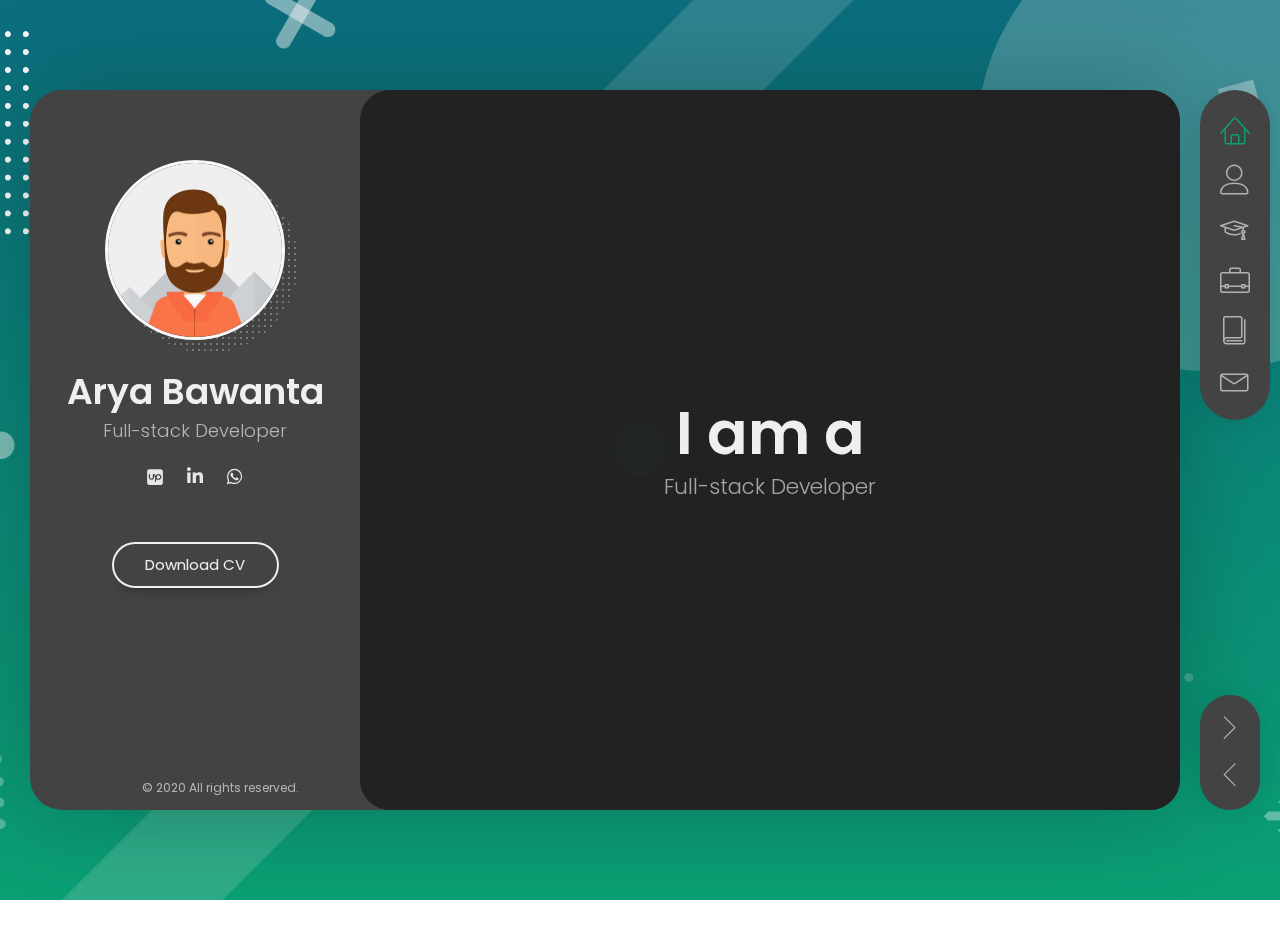
==== commit d7fbd2ac: "Update contact social" ====
--- a/index.html
+++ b/index.html
@@ -18,6 +18,13 @@
     <link rel="stylesheet" href="css/owl.carousel.css" type="text/css">
     <link rel="stylesheet" href="css/magnific-popup.css" type="text/css">
     <link rel="stylesheet" href="css/main.css" type="text/css">
+    <style>
+      .fa-upwork {
+        content: url('./img/icons/upwork.svg');
+        height: 18px;
+        width: 18px;
+      }
+    </style>
   </head>
 
   <body>
@@ -88,10 +95,10 @@
             </ul>
 
             <div class="social-links">
-              <ul>
-                <li><a href="#" target="_blank"><i class="fab fa-linkedin-in"></i></a></li>
-                <li><a href="#" target="_blank"><i class="fab fa-facebook-f"></i></a></li>
-                <li><a href="#" target="_blank"><i class="fab fa-twitter"></i></a></li>
+              <ul style="display: flex;justify-content: center;align-items: center;">
+                <li><a href="https://www.upwork.com/fl/~01fe8af6a13537229b" target="_blank" style="height:30px;width:30px;display:flex;align-items: center;justify-content: center;"><i class="fab fa-upwork"></i></a></li>
+                <li style="margin: 0 10px;"><a href="https://www.linkedin.com/in/arya-bawanta-5841181a0/" target="_blank"><i class="fab fa-linkedin-in"></i></a></li>
+                <li><a href="https://wa.me/6282140797362" target="_blank"><i class="fab fa-whatsapp"></i></a></li>
               </ul>
             </div>
 
@@ -294,7 +301,7 @@
                           </div>
 
                           <div class="author-info">
-                            <h4 class="author">Douglas S</h4>
+                            <h4 class="author">Douglas S.</h4>
                             <h5 class="company">Parkizio Technology LTD</h5>
                             <div class="icon">
                               <i class="fas fa-quote-right"></i>
@@ -313,7 +320,7 @@
                           </div>
 
                           <div class="author-info">
-                            <h4 class="author">Sione F</h4>
+                            <h4 class="author">Sione F.</h4>
                             <h5 class="company">NBA Fantasy</h5>
                             <div class="icon">
                               <i class="fas fa-quote-right"></i>
@@ -331,7 +338,7 @@
                           </div>
 
                           <div class="author-info">
-                            <h4 class="author">Sarah P</h4>
+                            <h4 class="author">Sarah P.</h4>
                             <h5 class="company"></h5>
                             <div class="icon">
                               <i class="fas fa-quote-right"></i>
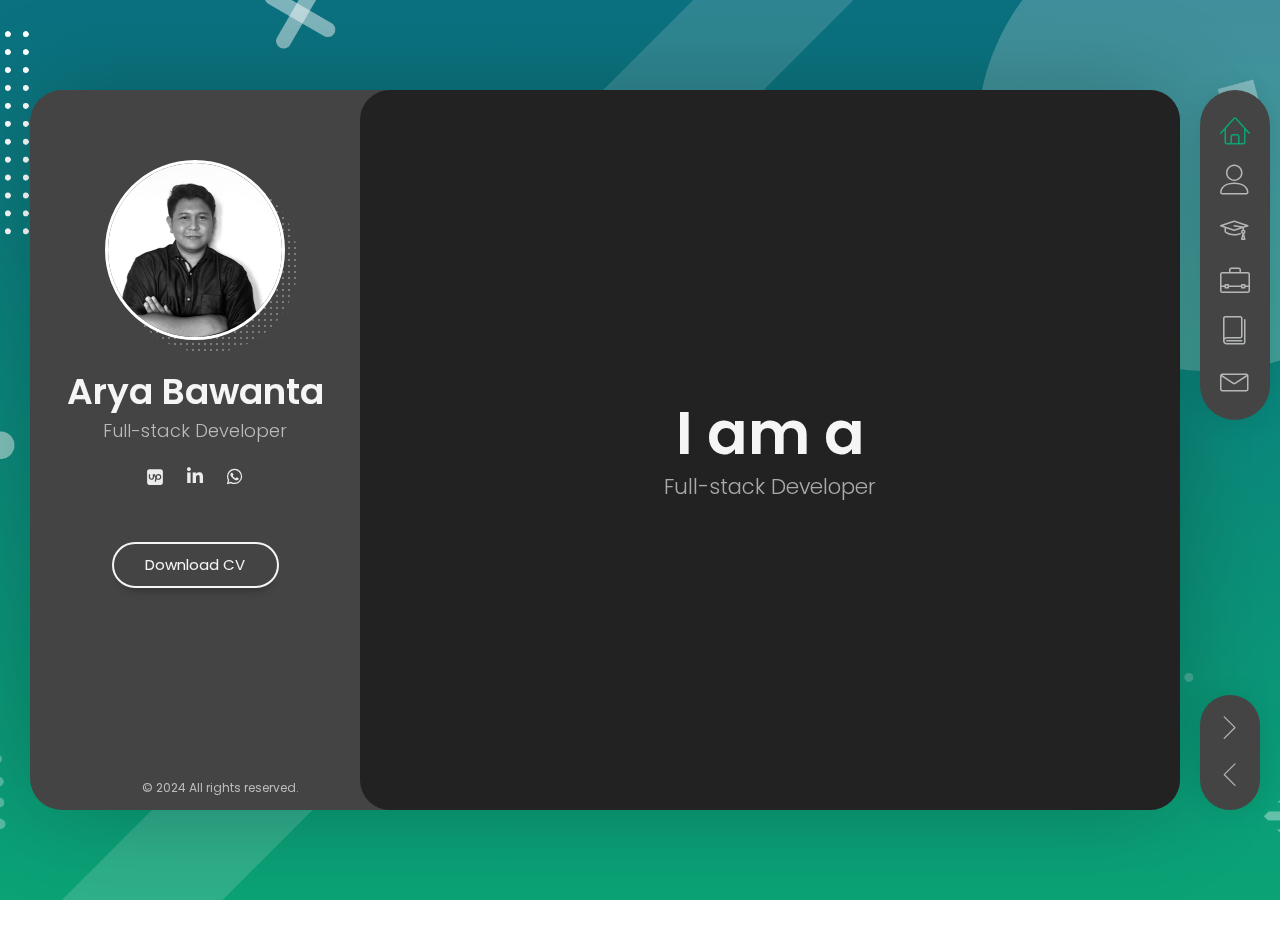
==== commit a6c05dd7: "Image" ====
--- a/index.html
+++ b/index.html
@@ -47,7 +47,7 @@
           <header id="site_header" class="header mobile-menu-hide">
             <div class="header-content">
               <div class="header-photo">
-                <img src="img/main_photo.jpg" alt="Arya Bawanta">
+                <img src="img/profile.jpeg" alt="Arya Bawanta">
               </div>
               <div class="header-titles">
                 <h2>Arya Bawanta</h2>
@@ -103,10 +103,10 @@
             </div>
 
             <div class="header-buttons">
-              <a href="#" target="_blank" class="btn btn-primary">Download CV</a>
+              <a href="https://drive.google.com/file/d/1-A107XGqQCb0mCfSrnF0ZquLyCxk-zzA/view?usp=sharing" target="_blank" class="btn btn-primary">Download CV</a>
             </div>
 
-            <div class="copyrights">© 2020 All rights reserved.</div>
+            <div class="copyrights">© 2024 All rights reserved.</div>
           </header>
 
           <!-- Mobile Navigation -->
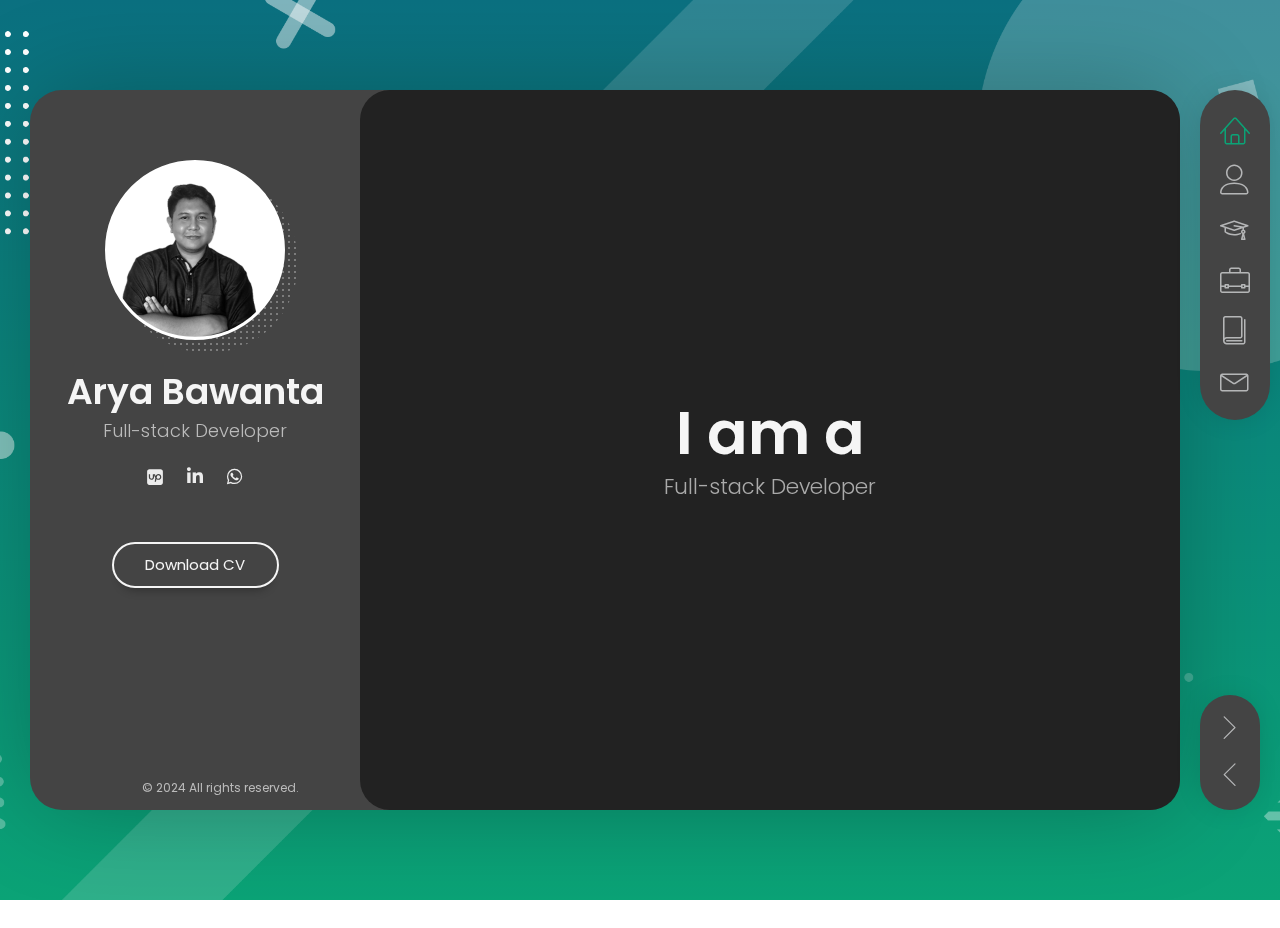
==== commit c3000778: "favicon" ====
--- a/index.html
+++ b/index.html
@@ -47,7 +47,7 @@
           <header id="site_header" class="header mobile-menu-hide">
             <div class="header-content">
               <div class="header-photo">
-                <img src="img/profile.jpeg" alt="Arya Bawanta">
+                <img src="img/profile.png" alt="Arya Bawanta">
               </div>
               <div class="header-titles">
                 <h2>Arya Bawanta</h2>
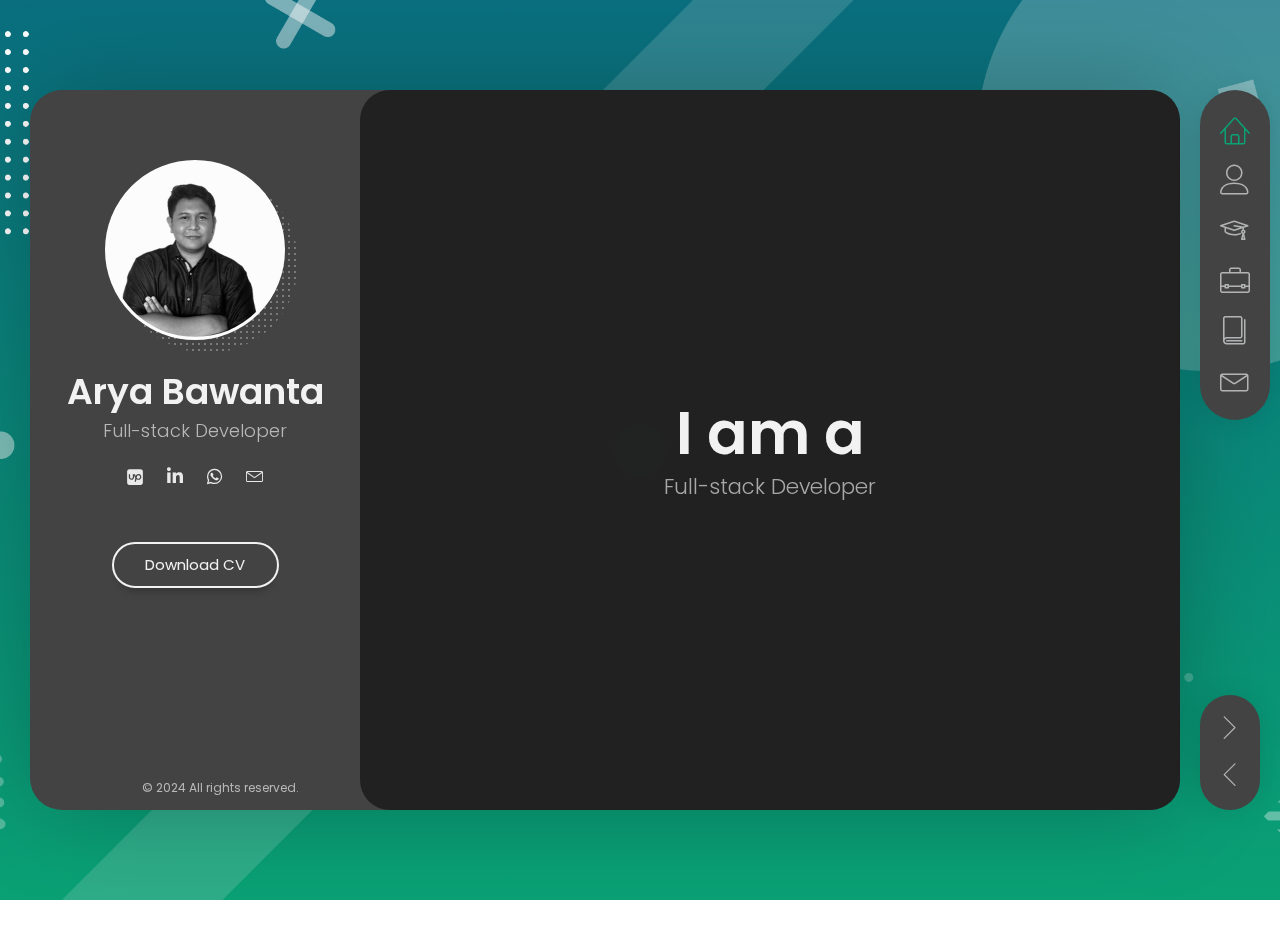
==== commit 5a36b053: "Add email" ====
--- a/index.html
+++ b/index.html
@@ -99,6 +99,7 @@
                 <li><a href="https://www.upwork.com/fl/~01fe8af6a13537229b" target="_blank" style="height:30px;width:30px;display:flex;align-items: center;justify-content: center;"><i class="fab fa-upwork"></i></a></li>
                 <li style="margin: 0 10px;"><a href="https://www.linkedin.com/in/arya-bawanta-5841181a0/" target="_blank"><i class="fab fa-linkedin-in"></i></a></li>
                 <li><a href="https://wa.me/6282140797362" target="_blank"><i class="fab fa-whatsapp"></i></a></li>
+                <li style="margin: 0 0 0 10px;"><a href="mailto:arya.bawanta@gmail.com" target="_blank"><span class="menu-icon lnr lnr-envelope"></span></a></li>
               </ul>
             </div>
 
@@ -522,27 +523,16 @@
                       <div class="timeline timeline-second-style clearfix">
                         <div class="timeline-item clearfix">
                           <div class="left-part">
-                            <h5 class="item-period">2008</h5>
-                            <span class="item-company">University of Studies</span>
+                            <h5 class="item-period">2013</h5>
+                            <span class="item-company">Sepuluh Nopember Institute of Technology</span>
                           </div>
                           <div class="divider"></div>
                           <div class="right-part">
-                            <h4 class="item-title">Frontend Development</h4>
-                            <p>Maecenas finibus nec sem ut imperdiet. Ut tincidunt est ac dolor aliquam sodales. Phasellus sed mauris hendrerit, laoreet sem in, lobortis ante.</p>
-                          </div>
-                        </div>
-
-                        <div class="timeline-item clearfix">
-                          <div class="left-part">
-                            <h5 class="item-period">2007</h5>
-                            <span class="item-company">University of Studies</span>
-                          </div>
-                          <div class="divider"></div>
-                          <div class="right-part">
-                            <h4 class="item-title">Graphic Design</h4>
-                            <p>Aliquam tincidunt malesuada tortor vitae iaculis. In eu turpis iaculis, feugiat risus quis, aliquet urna. Quisque fringilla mollis risus, eu pulvinar dolor.</p>
-                          </div>
-                        </div>
+                            <h4 class="item-title">Informatics Engineering</h4>
+                            <p>Learning mostly about algorithm, computer science, network and security.</p>
+                          </div>
+                        </div>
+
                       </div>
 
                       <div class="white-space-50"></div>
@@ -554,37 +544,60 @@
                       <div class="timeline timeline-second-style clearfix">
                         <div class="timeline-item clearfix">
                           <div class="left-part">
-                            <h5 class="item-period">2016 - Current</h5>
-                            <span class="item-company">Google</span>
+                            <h5 class="item-period">2022 - Current</h5>
+                            <span class="item-company">Plugzio, Smartpart & Tekko</span>
                           </div>
                           <div class="divider"></div>
                           <div class="right-part">
-                            <h4 class="item-title">Lead Ui/Ux Designer</h4>
-                            <p>Praesent dignissim sollicitudin justo, sed elementum quam lacinia quis. Phasellus eleifend tristique posuere. Sed vitae dui nec magna.</p>
+                            <h4 class="item-title">Full Stack Developer</h4>
+                            <p>As front-end developer in Plugzio and Smartpart. As owner, project manager and full-stack developer at Tekko.</p>
                           </div>
                         </div>
 
                         <div class="timeline-item clearfix">
                           <div class="left-part">
-                            <h5 class="item-period">2013 - 2016</h5>
-                            <span class="item-company">Adobe</span>
+                            <h5 class="item-period">2018 - 2022</h5>
+                            <span class="item-company">Suite ID</span>
                           </div>
                           <div class="divider"></div>
                           <div class="right-part">
-                            <h4 class="item-title">Senior Ui/Ux Designer</h4>
-                            <p>Maecenas tempus faucibus rutrum. Duis eu aliquam urna. Proin vitae nulla tristique, ornare felis id, congue libero. Nam volutpat euismod quam.</p>
+                            <h4 class="item-title">Full Stack Developer</h4>
+                            <p>As full-stack developer at Suite ID using PHP Laravel and Vue JS</p>
+                          </div>
+                        </div>
+
+                        <div class="timeline-item clearfix">
+                          <div class="left-part">
+                            <h5 class="item-period">2018 - 2020</h5>
+                            <span class="item-company">Codelogic</span>
+                          </div>
+                          <div class="divider"></div>
+                          <div class="right-part">
+                            <h4 class="item-title">Lead Developer</h4>
+                            <p>As lead developer to manage the developers and develop using PHP Laravel and Vue JS</p>
                           </div>
                         </div>
                         
                         <div class="timeline-item clearfix">
                           <div class="left-part">
-                            <h5 class="item-period">2011 - 2013</h5>
-                            <span class="item-company">Google</span>
+                            <h5 class="item-period">2017 - 2018</h5>
+                            <span class="item-company">Integra Teknologi Solusi</span>
                           </div>
                           <div class="divider"></div>
                           <div class="right-part">
-                            <h4 class="item-title">Junior Ui/Ux Designer</h4>
-                            <p>Duis mollis nunc quis quam viverra venenatis. Nulla nulla arcu, congue vitae nunc ac, sodales ultricies diam. Nullam justo leo, tincidunt sit amet.</p>
+                            <h4 class="item-title">Full Stack Developer</h4>
+                            <p>During this time, I use PHP Codeigniter on the company.</p>
+                          </div>
+                        </div>
+                        <div class="timeline-item clearfix">
+                          <div class="left-part">
+                            <h5 class="item-period">2014 - 2017</h5>
+                            <span class="item-company">Freelance</span>
+                          </div>
+                          <div class="divider"></div>
+                          <div class="right-part">
+                            <h4 class="item-title">Full Stack Developer</h4>
+                            <p>I'm doing freelance work during this time.</p>
                           </div>
                         </div>
                       </div>
@@ -593,56 +606,6 @@
 
                     <!-- Skills & Certificates -->
                     <div class="col-xs-12 col-sm-5">
-                      <!-- Design Skills -->
-                      <div class="block-title">
-                        <h3>Design <span>Skills</span></h3>
-                      </div>
-
-                      <div class="skills-info skills-second-style">
-                        <!-- Skill 1 -->
-                        <div class="skill clearfix">
-                          <h4>Web Design</h4>
-                          <div class="skill-value">95%</div>
-                        </div>
-                        <div class="skill-container skill-1">
-                          <div class="skill-percentage"></div>
-                        </div>
-                        <!-- End of Skill 1 -->
-                        
-                        <!-- Skill 2 -->
-                        <div class="skill clearfix">
-                          <h4>Print Design</h4>
-                          <div class="skill-value">65%</div>
-                        </div>
-                        <div class="skill-container skill-2">
-                          <div class="skill-percentage"></div>
-                        </div>
-                        <!-- End of Skill 2 -->
-                        
-                        <!-- Skill 3 -->
-                        <div class="skill clearfix">
-                          <h4>Logo Design</h4>
-                          <div class="skill-value">80%</div>
-                        </div>
-                        <div class="skill-container skill-3">
-                          <div class="skill-percentage"></div>
-                        </div>
-                        <!-- End of Skill 3 -->
-                        
-                        <!-- Skill 4 -->
-                        <div class="skill clearfix">
-                          <h4>Graphic Design</h4>
-                          <div class="skill-value">90%</div>
-                        </div>
-                        <div class="skill-container skill-4">
-                          <div class="skill-percentage"></div>
-                        </div>
-                        <!-- End of Skill 4 -->
-
-                      </div>
-                      <!-- End of Design Skills -->
-
-                      <div class="white-space-10"></div>
 
                       <!-- Coding Skills -->
                       <div class="block-title">
@@ -660,12 +623,62 @@
                         </div>
                         <!-- End of Skill 5 -->
 
+                        <!-- Skill 5 -->
+                        <div class="skill clearfix">
+                          <h4>Node JS</h4>
+                          <div class="skill-value">90%</div>
+                        </div>
+                        <div class="skill-container skill-6">
+                          <div class="skill-percentage"></div>
+                        </div>
+                        <!-- End of Skill 5 -->
+
+                        <!-- Skill 5 -->
+                        <div class="skill clearfix">
+                          <h4>Vue JS</h4>
+                          <div class="skill-value">95%</div>
+                        </div>
+                        <div class="skill-container skill-5">
+                          <div class="skill-percentage"></div>
+                        </div>
+                        <!-- End of Skill 5 -->
+
+                        <!-- Skill 5 -->
+                        <div class="skill clearfix">
+                          <h4>React JS</h4>
+                          <div class="skill-value">85%</div>
+                        </div>
+                        <div class="skill-container skill-4">
+                          <div class="skill-percentage"></div>
+                        </div>
+                        <!-- End of Skill 5 -->
+
                         <!-- Skill 6 -->
                         <div class="skill clearfix">
                           <h4>PHP</h4>
                           <div class="skill-value">85%</div>
                         </div>
+                        <div class="skill-container skill-4">
+                          <div class="skill-percentage"></div>
+                        </div>
+                        <!-- End of Skill 6 -->
+
+                        <!-- Skill 6 -->
+                        <div class="skill clearfix">
+                          <h4>Laravel</h4>
+                          <div class="skill-value">90%</div>
+                        </div>
                         <div class="skill-container skill-6">
+                          <div class="skill-percentage"></div>
+                        </div>
+                        <!-- End of Skill 6 -->
+
+                        <!-- Skill 6 -->
+                        <div class="skill clearfix">
+                          <h4>Codeigniter</h4>
+                          <div class="skill-value">85%</div>
+                        </div>
+                        <div class="skill-container skill-4">
                           <div class="skill-percentage"></div>
                         </div>
                         <!-- End of Skill 6 -->
@@ -679,26 +692,6 @@
                           <div class="skill-percentage"></div>
                         </div>
                         <!-- End of Skill 7 -->
-                        
-                        <!-- Skill 8 -->
-                        <div class="skill clearfix">
-                          <h4>Smarty/Twig</h4>
-                          <div class="skill-value">75%</div>
-                        </div>
-                        <div class="skill-container skill-8">
-                          <div class="skill-percentage"></div>
-                        </div>
-                        <!-- End of Skill 8 -->
-
-                        <!-- Skill 9 -->
-                        <div class="skill clearfix">
-                          <h4>Perl</h4>
-                          <div class="skill-value">90%</div>
-                        </div>
-                        <div class="skill-container skill-9">
-                          <div class="skill-percentage"></div>
-                        </div>
-                        <!-- End of Skill 9 -->
                       </div>
                       <!-- End of Coding Skills -->
 
@@ -710,11 +703,11 @@
                       </div>
 
                       <ul class="knowledges">
-                        <li>Marketing</li>
-                        <li>Print</li>
-                        <li>Digital Design</li>
-                        <li>Social Media</li>
-                        <li>Time Management</li>
+                        <li>Project Management</li>
+                        <li>API Integration</li>
+                        <li>Rest API</li>
+                        <li>Jira</li>
+                        <li>Slack</li>
                         <li>Communication</li>
                         <li>Problem-Solving</li>
                         <li>Social Networking</li>
@@ -741,18 +734,18 @@
                     <div class="col-xs-12 col-sm-6">
                       <div class="certificate-item clearfix">
                         <div class="certi-logo">
-                          <img src="img/clients/client-1.png" alt="logo">
+                          <img src="img/certificates/living_online.png" alt="logo">
                         </div>
                         
                         <div class="certi-content">
                           <div class="certi-title">
-                            <h4>Psyhology of Intertnation Design</h4>
+                            <h4>Living Online by Certiport</h4>
                           </div>
                           <div class="certi-id">
-                            <span>Membership ID: XXXX</span>
+                            <span>Certification ID: 568d2439-2a6c-46ff-b2c8-e2ad760f120e</span>
                           </div>
                           <div class="certi-date">
-                            <span>19 April 2018</span>
+                            <span>February 2017</span>
                           </div>
                           <div class="certi-company">
                             <span></span>
@@ -766,18 +759,18 @@
                     <div class="col-xs-12 col-sm-6">
                       <div class="certificate-item clearfix">
                         <div class="certi-logo">
-                          <img src="img/clients/client-1.png" alt="logo">
+                          <img src="img/certificates/sanbercode.svg" alt="logo">
                         </div>
                         
                         <div class="certi-content">
                           <div class="certi-title">
-                            <h4>Psyhology of Intertnation Design</h4>
+                            <h4>React JS Web Frontend Development</h4>
                           </div>
                           <div class="certi-id">
-                            <span>Membership ID: XXXX</span>
+                            <span>Certification ID: 7159/BDG/P-SNBR/CODE/2020</span>
                           </div>
                           <div class="certi-date">
-                            <span>19 April 2018</span>
+                            <span>July 2020</span>
                           </div>
                           <div class="certi-company">
                             <span></span>
@@ -810,89 +803,83 @@
                             <a class="filter btn btn-sm btn-link" data-group="category_all">All</a>
                           </li>
                           <li>
-                            <a class="filter btn btn-sm btn-link" data-group="category_detailed">Detailed</a>
+                            <a class="filter btn btn-sm btn-link" data-group="category_full_stack">Full-stack Development</a>
                           </li>
                           <li>
-                            <a class="filter btn btn-sm btn-link" data-group="category_mockups">Mockups</a>
+                            <a class="filter btn btn-sm btn-link" data-group="category_frontend">Front-end Development</a>
                           </li>
                           <li>
-                            <a class="filter btn btn-sm btn-link" data-group="category_soundcloud">SoundCloud</a>
-                          </li>
-                          <li>
-                            <a class="filter btn btn-sm btn-link" data-group="category_vimeo-videos">Vimeo Videos</a>
-                          </li>
-                          <li>
-                            <a class="filter btn btn-sm btn-link" data-group="category_youtube-videos">YouTube Videos</a>
+                            <a class="filter btn btn-sm btn-link" data-group="category_backend">Back-end Development</a>
                           </li>
                         </ul>
 
                         <!-- Portfolio Grid -->
                         <div class="portfolio-grid three-columns">
                           
-                          <figure class="item lbaudio" data-groups='["category_all", "category_soundcloud"]'>
+                          <figure class="item lbimage" data-groups='["category_all", "category_full_stack"]'>
                             <div class="portfolio-item-img">
-                              <img src="img/portfolio/1.jpg" alt="SoundCloud Audio" title="" />
-                              <a href="https://w.soundcloud.com/player/?url=https%3A//api.soundcloud.com/tracks/221650664&#038;color=%23ff5500&#038;auto_play=false&#038;hide_related=false&#038;show_comments=true&#038;show_user=true&#038;show_reposts=false&#038;show_teaser=true&#038;visual=true" class="lightbox mfp-iframe" title="SoundCloud Audio"></a>
-                            </div>
-
-                            <i class="fa fa-volume-up"></i>
-                            <h4 class="name">SoundCloud Audio</h4>
-                            <span class="category">SoundCloud</span>
+                              <img src="img/portfolio/mapping.png" alt="Dalung Mapping" title="" />
+                              <a class="lightbox" title="Dalung Mapping" href="img/portfolio/mapping.png"></a>
+                            </div>
+
+                            <i class="fa fa-image"></i>
+                            <h4 class="name">Dalung Mapping</h4>
+                            <span class="category">Full-stack Development</span>
                           </figure>
 
-                          <figure class="item standard" data-groups='["category_all", "category_detailed"]'>
+                          <figure class="item lbimage" data-groups='["category_all", "category_backend"]'>
                             <div class="portfolio-item-img">
-                              <img src="img/portfolio/2.jpg" alt="Media Project 2" title="" />
-                              <a href="portfolio-1.html" class="ajax-page-load"></a>
-                            </div>
-
-                            <i class="far fa-file-alt"></i>
-                            <h4 class="name">Detailed Project 2</h4>
-                            <span class="category">Detailed</span>
+                              <img src="img/portfolio/wirasana.png" alt="Wirasana Rent Car" title="" />
+                              <a class="lightbox" title="Wirasana Rent Car" href="img/portfolio/wirasana.png"></a>
+                            </div>
+
+                            <i class="far fa-image"></i>
+                            <h4 class="name">Wirasana Rent Car</h4>
+                            <span class="category">Back-end Development</span>
                           </figure>
 
-                          <figure class="item lbvideo" data-groups='["category_all", "category_vimeo-videos"]'>
+                          <figure class="item lbimage" data-groups='["category_all", "category_frontend"]'>
                             <div class="portfolio-item-img">
-                              <img src="img/portfolio/3.jpg" alt="Vimeo Video 1" title="" />
-                              <a href="https://player.vimeo.com/video/158284739" class="lightbox mfp-iframe" title="Vimeo Video 1"></a>
-                            </div>
-
-                            <i class="fas fa-video"></i>
-                            <h4 class="name">Vimeo Video 1</h4>
-                            <span class="category">Vimeo Videos</span>
+                              <img src="img/portfolio/plugzio.png" alt="Plugzio" title="" />
+                              <a class="lightbox" title="Plugzio" href="img/portfolio/plugzio.png"></a>
+                            </div>
+
+                            <i class="fas fa-image"></i>
+                            <h4 class="name">Plugzio Web, Android and iOS</h4>
+                            <span class="category">Front-end Development</span>
                           </figure>
 
-                          <figure class="item standard" data-groups='["category_all", "category_detailed"]'>
+                          <figure class="item lbimage" data-groups='["category_all", "category_full_stack"]'>
                             <div class="portfolio-item-img">
-                              <img src="img/portfolio/4.jpg" alt="Media Project 1" title="" />
-                              <a href="portfolio-1.html" class="ajax-page-load"></a>
-                            </div>
-
-                            <i class="far fa-file-alt"></i>
-                            <h4 class="name">Detailed Project 1</h4>
-                            <span class="category">Detailed</span>
+                              <img src="img/portfolio/putritarot.png" alt="Putritarot" title="" />
+                              <a class="lightbox" title="Putritarot Reservation" href="img/portfolio/putritarot.png"></a>
+                            </div>
+
+                            <i class="far fa-image"></i>
+                            <h4 class="name">Putritarot Reservation</h4>
+                            <span class="category">Full-stack Development</span>
                           </figure>
 
-                          <figure class="item lbimage" data-groups='["category_all", "category_mockups"]'>
+                          <figure class="item lbimage" data-groups='["category_all", "category_frontend"]'>
                             <div class="portfolio-item-img">
-                              <img src="img/portfolio/5.jpg" alt="Mockup Design 1" title="" />
-                              <a class="lightbox" title="Mockup Design 1" href="img/portfolio/full/5.jpg"></a>
+                              <img src="img/portfolio/smartpart.png" alt="Smartpart Portal" title="" />
+                              <a class="lightbox" title="Smartpart Portal" href="img/portfolio/smartpart.png"></a>
                             </div>
 
                             <i class="far fa-image"></i>
-                            <h4 class="name">Mockup Design 1</h4>
-                            <span class="category">Mockups</span>
+                            <h4 class="name">Smartpart Portal</h4>
+                            <span class="category">Front-end Development</span>
                           </figure>
 
-                          <figure class="item lbvideo" data-groups='["category_all", "category_youtube-videos"]'>
+                          <figure class="item lbimage" data-groups='["category_all", "category_full_stack"]'>
                             <div class="portfolio-item-img">
-                              <img src="img/portfolio/6.jpg" alt="YouTube Video 1" title="" />
-                              <a href="https://www.youtube.com/embed/bg0gv2YpIok" class="lightbox mfp-iframe" title="YouTube Video 1"></a>
-                            </div>
-
-                            <i class="fas fa-video"></i>
-                            <h4 class="name">YouTube Video 1</h4>
-                            <span class="category">YouTube Videos</span>
+                              <img src="img/portfolio/kuota.png" alt="Kuota Mapping" title="" />
+                              <a class="lightbox" title="Kuota Mapping" href="img/portfolio/kuota.png"></a>
+                            </div>
+
+                            <i class="fas fa-image"></i>
+                            <h4 class="name">Kuota Mapping</h4>
+                            <span class="category">Full-stack Development</span>
                           </figure>
                         </div>
                       </div>
@@ -918,18 +905,15 @@
                         <div class="item post-1">
                           <div class="blog-card">
                             <div class="media-block">
-                              <div class="category">
-                                <a href="#" title="View all posts in Design">Design</a>
-                              </div>
-                              <a href="blog-post-1.html">
-                                <img src="img/blog/blog_post_1.jpg" class="size-blog-masonry-image-two-c" alt="Why I Switched to Sketch For UI Design" title="" />
+                              <a href="https://medium.com/@arya.bawanta/get-medium-posts-with-laravel-8e646fd16631" target="_blank">
+                                <img src="img/blog/medium.webp" class="size-blog-masonry-image-two-c" alt="Get Medium Posts with Laravel" title="" />
                                 <div class="mask"></div>
                               </a>
                             </div>
                             <div class="post-info">
-                              <div class="post-date">05 Mar 2020</div>
-                              <a href="blog-post-1.html">
-                                <h4 class="blog-item-title">Why I Switched to Sketch For UI Design</h4>
+                              <div class="post-date">18 May 2019</div>
+                              <a href="https://medium.com/@arya.bawanta/get-medium-posts-with-laravel-8e646fd16631" target="_blank">
+                                <h4 class="blog-item-title">Get Medium Posts with Laravel</h4>
                               </a>
                             </div>
                           </div>
@@ -940,18 +924,15 @@
                         <div class="item post-2">
                           <div class="blog-card">
                             <div class="media-block">
-                              <div class="category">
-                                <a href="#" title="View all posts in UI">UI</a>
-                              </div>
-                              <a href="blog-post-1.html">
-                                <img src="img/blog/blog_post_2.jpg" class="size-blog-masonry-image-two-c" alt="Best Practices for Animated Progress Indicators" title="" />
+                              <a href="https://medium.com/@arya.bawanta/how-i-create-websites-in-2019-d63d848730b5" target="_blank">
+                                <img src="img/blog/tech_stack.webp" class="size-blog-masonry-image-two-c" alt="How I Choose My Websites Development Technologies" title="" />
                                 <div class="mask"></div>
                               </a>
                             </div>
                             <div class="post-info">
-                              <div class="post-date">23 Feb 2020</div>
-                              <a href="blog-post-1.html">
-                                <h4 class="blog-item-title">Best Practices for Animated Progress Indicators</h4>
+                              <div class="post-date">08 Jun 2019</div>
+                              <a href="https://medium.com/@arya.bawanta/how-i-create-websites-in-2019-d63d848730b5" target="_blank">
+                                <h4 class="blog-item-title">How I Choose My Websites Development Technologies</h4>
                               </a>
                             </div>
                           </div>
@@ -962,18 +943,15 @@
                         <div class="item post-1">
                           <div class="blog-card">
                             <div class="media-block">
-                              <div class="category">
-                                <a href="#" title="View all posts in Design">Design</a>
-                              </div>
-                              <a href="blog-post-1.html">
-                                <img src="img/blog/blog_post_3.jpg" class="size-blog-masonry-image-two-c" alt="Designing the Perfect Feature Comparison Table" title="" />
+                              <a href="https://medium.com/@arya.bawanta/method-to-view-pdf-documents-on-your-websites-9d06dea9b21e" target="_blank">
+                                <img src="img/blog/pdf.webp" class="size-blog-masonry-image-two-c" alt="Method to View PDF Documents on Your Websites" title="" />
                                 <div class="mask"></div>
                               </a>
                             </div>
                             <div class="post-info">
-                              <div class="post-date">06 Feb 2020</div>
-                              <a href="blog-post-1.html">
-                                <h4 class="blog-item-title">Designing the Perfect Feature Comparison Table</h4>
+                              <div class="post-date">01 Jun 2019</div>
+                              <a href="https://medium.com/@arya.bawanta/method-to-view-pdf-documents-on-your-websites-9d06dea9b21e" target="_blank">
+                                <h4 class="blog-item-title">Method to View PDF Documents on Your Websites</h4>
                               </a>
                             </div>
                           </div>
@@ -984,18 +962,15 @@
                         <div class="item post-2">
                           <div class="blog-card">
                             <div class="media-block">
-                              <div class="category">
-                                <a href="#" title="View all posts in E-Commerce">UI</a>
-                              </div>
-                              <a href="blog-post-1.html">
-                                <img src="img/blog/blog_post_4.jpg" class="size-blog-masonry-image-two-c" alt="An Overview of E-Commerce Platforms" title="" />
+                              <a href="https://medium.com/@arya.bawanta/server-preparation-for-deploying-laravel-app-6bb7435db3c0" target="_blank">
+                                <img src="img/blog/deploy.webp" class="size-blog-masonry-image-two-c" alt="Server Preparation for Deploying Laravel App" title="" />
                                 <div class="mask"></div>
                               </a>
                             </div>
                             <div class="post-info">
                               <div class="post-date">07 Jan 2020</div>
-                              <a href="blog-post-1.html">
-                                <h4 class="blog-item-title">An Overview of E-Commerce Platforms</h4>
+                              <a href="https://medium.com/@arya.bawanta/server-preparation-for-deploying-laravel-app-6bb7435db3c0" target="_blank">
+                                <h4 class="blog-item-title">Server Preparation for Deploying Laravel App</h4>
                               </a>
                             </div>
                           </div>
--- a/css/main.css
+++ b/css/main.css
@@ -1401,6 +1401,7 @@
 
 /* --- Certificates --- */
 .certificate-item {
+  height: 200px;
   position: relative;
   display: table;
   table-layout: fixed;
@@ -1578,6 +1579,7 @@
 .portfolio-item-img {
   position: relative;
   overflow: hidden;
+  height: 144px;
 }
 
 .portfolio-grid figure .portfolio-item-img:after {
